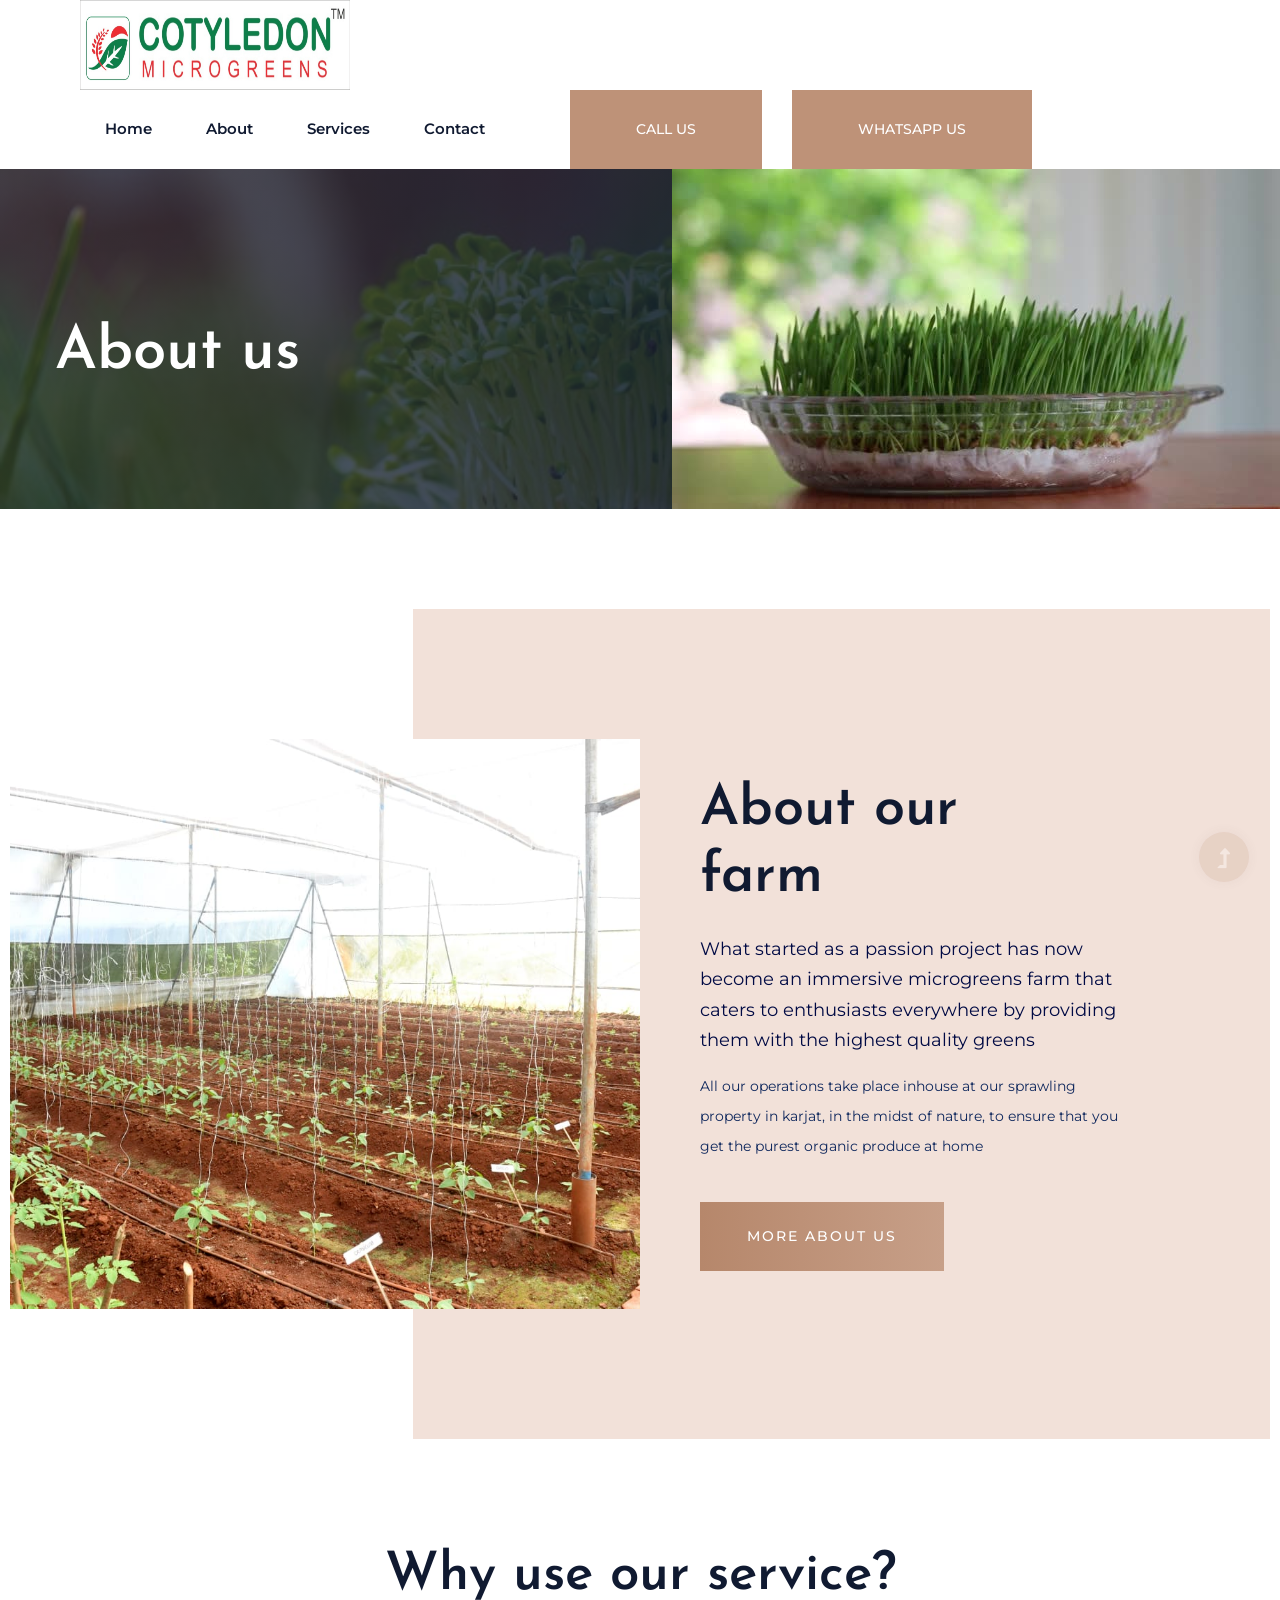
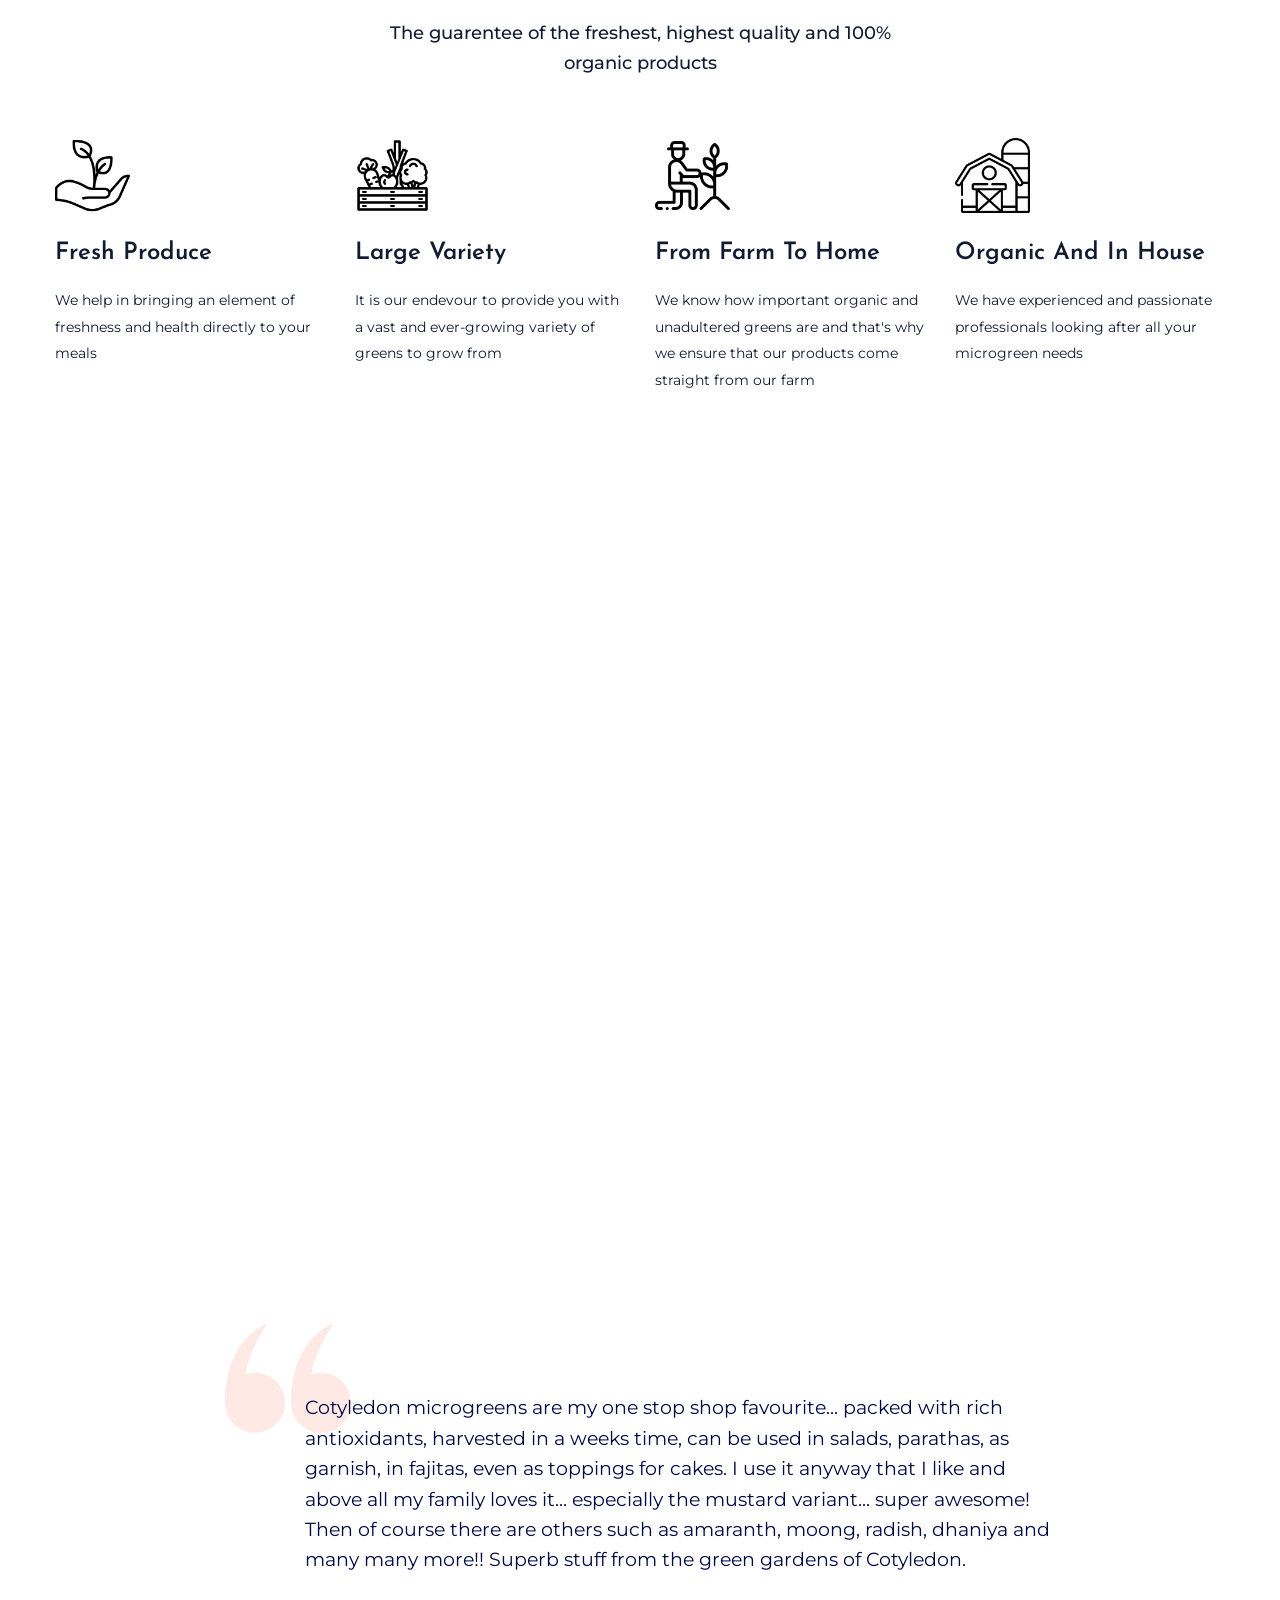
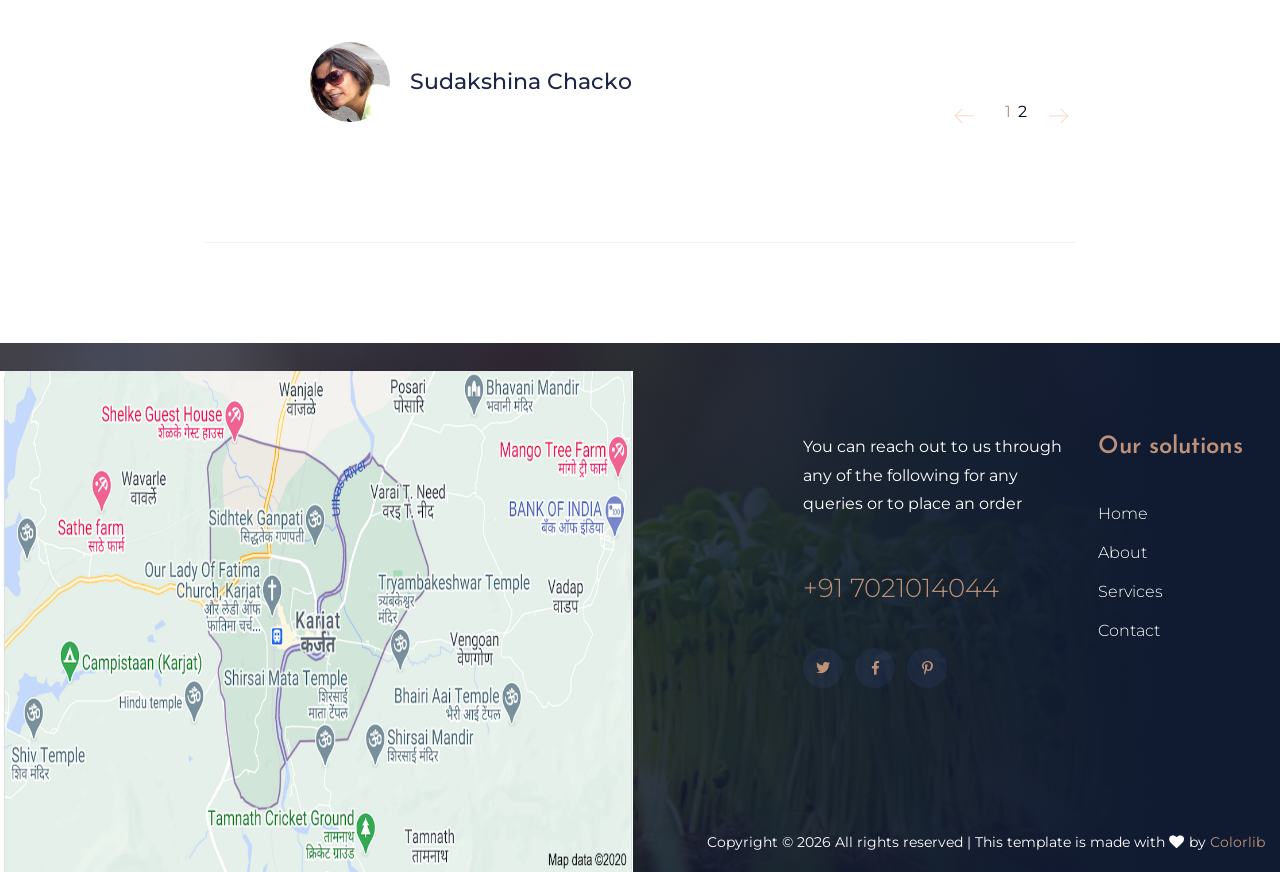
==== about.html @ 0227fc6f "First Version" ====
<!DOCTYPE html>
<html class="no-js" lang="zxx">
  <head>
    <meta charset="utf-8" />
    <meta http-equiv="x-ua-compatible" content="ie=edge" />
    <title>Cotyledon</title>
    <meta name="description" content="" />
    <meta name="viewport" content="width=device-width, initial-scale=1" />
    <link rel="manifest" href="site.webmanifest" />
    <link
      rel="shortcut icon"
      type="image/x-icon"
      href="assets/img/logo/titlelogo.png"
    />

    <!-- CSS here -->
    <link rel="stylesheet" href="assets/css/bootstrap.min.css" />
    <link rel="stylesheet" href="assets/css/owl.carousel.min.css" />
    <link rel="stylesheet" href="assets/css/slicknav.css" />
    <link rel="stylesheet" href="assets/css/flaticon.css" />
    <link rel="stylesheet" href="assets/css/progressbar_barfiller.css" />
    <link rel="stylesheet" href="assets/css/gijgo.css" />
    <link rel="stylesheet" href="assets/css/animate.min.css" />
    <link rel="stylesheet" href="assets/css/animated-headline.css" />
    <link rel="stylesheet" href="assets/css/magnific-popup.css" />
    <link rel="stylesheet" href="assets/css/fontawesome-all.min.css" />
    <link rel="stylesheet" href="assets/css/themify-icons.css" />
    <link rel="stylesheet" href="assets/css/slick.css" />
    <link rel="stylesheet" href="assets/css/nice-select.css" />
    <link rel="stylesheet" href="assets/css/style.css" />
  </head>
  <body>
    <!-- ? Preloader Start -->
    <div id="preloader-active">
      <div class="preloader d-flex align-items-center justify-content-center">
        <div class="preloader-inner position-relative">
          <div class="preloader-circle"></div>
          <div class="preloader-img pere-text">
            <img src="assets/img/logo/loading.png" alt="" />
          </div>
        </div>
      </div>
    </div>
    <!-- Preloader Start-->
    <header>
      <!-- Header Start -->
      <div class="header-area header_area">
        <div class="main-header">
          <div class="header-bottom header-sticky">
            <!-- Logo -->
            <div class="logo">
              <a href="index.html"
                ><img
                  src="assets/img/logo/finallogo.png"
                  alt=""
                  height="90"
                  width="270"
              /></a>
            </div>
            <div class="header-left d-flex f-right align-items-center">
              <!-- Main-menu -->
              <div class="main-menu f-right d-none d-lg-block">
                <nav>
                  <ul id="navigation">
                    <li><a href="index.html">Home</a></li>
                    <li><a href="about.html">About</a></li>
                    <li><a href="services.html">Services</a></li>
                    <!-- <li>
                      <a href="blog.html">Blog</a>
                      <ul class="submenu">
                        <li><a href="blog.html">Blog</a></li>
                        <li><a href="blog_details.html">Blog Details</a></li>
                        <li><a href="elements.html">Elements</a></li>
                      </ul>
                    </li>-->
                    <li><a href="contact.html">Contact</a></li>
                  </ul>
                </nav>
              </div>
              <!-- left Btn -->
              <div class="header-right-btn f-right d-none d-lg-block ml-30">
                <a href="tel:7021014044" class="header-btn">Call Us</a>
              </div>
              <div class="header-right-btn f-right d-none d-lg-block ml-30">
                <a
                  href="https://api.whatsapp.com/send?phone=7021014044"
                  class="header-btn"
                  >Whatsapp Us</a
                >
              </div>
            </div>
            <!-- Mobile Menu -->
            <div class="col-12">
              <div class="mobile_menu d-block d-lg-none"></div>
            </div>
          </div>
        </div>
      </div>
      <!-- Header End -->
    </header>
    <main>
      <!--? slider Area Start-->
      <div class="slider-area position-relative">
        <div class="slider-active">
          <!-- Single Slider -->
          <div
            class="single-slider position-relative hero-overly slider-height2 d-flex align-items-center"
            data-background="assets/img/hero/bg.png"
          >
            <div class="container">
              <div class="row">
                <div class="col-xl-6 col-lg-6">
                  <div class="hero-caption hero-caption2">
                    <img
                      src="assets/img/hero/hero-icon.png"
                      alt=""
                      data-animation="zoomIn"
                      data-delay="1s"
                    />
                    <h2 data-animation="fadeInLeft" data-delay=".4s">
                      About us
                    </h2>
                  </div>
                </div>
              </div>
            </div>
            <!-- Left img -->
            <div class="hero-img hero-img2">
              <img
                src="assets/img/hero/mg.png"
                alt=""
                data-animation="fadeInRight"
                data-transition-duration="5s"
              />
            </div>
          </div>
        </div>
      </div>
      <!-- slider Area End-->
      <!--? Visit Our Tailor Start -->
      <section class="visit-tailor-area fix mt-margin">
        <!--Right Contents  -->
        <div class="tailor-offers"></div>
        <!-- left Contents -->
        <div class="tailor-details">
          <h2>About our<br />farm</h2>
          <p class="pera-top">
            What started as a passion project has now become an immersive
            microgreens farm that caters to enthusiasts everywhere by providing
            them with the highest quality greens
          </p>
          <p class="pera-bottom">
            All our operations take place inhouse at our sprawling property in
            karjat, in the midst of nature, to ensure that you get the purest
            organic produce at home
          </p>
          <a href="#" class="btn">More About Us</a>
        </div>
      </section>
      <!-- Visit Our Tailor End -->
      <!--? Services Area Start -->
      <section class="categories-area section-padding40">
        <div class="container">
          <!-- section Tittle -->
          <div class="row justify-content-center">
            <div class="col-xl-6 col-lg-6 col-md-7 col-sm-9">
              <div class="section-tittle text-center mb-60">
                <h2>Why use our service?</h2>
                <p>
                  The guarentee of the freshest, highest quality and 100%
                  organic products
                </p>
              </div>
            </div>
          </div>
          <div class="row">
            <div class="col-lg-3 col-md-6 col-sm-6">
              <div
                class="single-cat mb-50 wow fadeInUp"
                data-wow-duration="1s"
                data-wow-delay=".2s"
              >
                <div class="cat-icon">
                  <img
                    src="assets/img/icon/growth.png"
                    alt=""
                    height="75"
                    width="75"
                  />
                </div>
                <div class="cat-cap">
                  <h5>Fresh Produce</h5>
                  <p>
                    We help in bringing an element of freshness and health
                    directly to your meals
                  </p>
                </div>
              </div>
            </div>
            <div class="col-lg-3 col-md-6 col-sm-6">
              <div
                class="single-cat mb-50 wow fadeInUp"
                data-wow-duration="1s"
                data-wow-delay=".2s"
              >
                <div class="cat-icon">
                  <img
                    src="assets/img/icon/harvest.png"
                    alt=""
                    height="75"
                    width="75"
                  />
                </div>
                <div class="cat-cap">
                  <h5>Large Variety</h5>
                  <p>
                    It is our endevour to provide you with a vast and
                    ever-growing variety of greens to grow from
                  </p>
                </div>
              </div>
            </div>
            <div class="col-lg-3 col-md-6 col-sm-6">
              <div
                class="single-cat mb-50 wow fadeInUp"
                data-wow-duration="1s"
                data-wow-delay=".4s"
              >
                <div class="cat-icon">
                  <img
                    src="assets/img/icon/agriculture.png"
                    height="75"
                    width="75"
                    alt=""
                  />
                </div>
                <div class="cat-cap">
                  <h5>From farm to home</h5>
                  <p>
                    We know how important organic and unadultered greens are and
                    that's why we ensure that our products come straight from
                    our farm
                  </p>
                </div>
              </div>
            </div>
            <div class="col-lg-3 col-md-6 col-sm-6">
              <div
                class="single-cat mb-50 wow fadeInUp"
                data-wow-duration="1s"
                data-wow-delay=".5s"
              >
                <div class="cat-icon">
                  <img
                    src="assets/img/icon/barn.png"
                    height="75"
                    width="75"
                    alt=""
                  />
                </div>
                <div class="cat-cap">
                  <h5>Organic and In house</h5>
                  <p>
                    We have experienced and passionate professionals looking
                    after all your microgreen needs
                  </p>
                </div>
              </div>
            </div>
          </div>
        </div>
      </section>
      <!--? Services Area End -->
      <!--? video_start -->
      <div class="video-area section-bg2 d-flex align-items-center">
        <div class="container">
          <div class="video-wrap position-relative">
            <!-- Video icon -->
            <div class="video-icon">
              <style>
                .embed-wrapper {
                  overflow: hidden;
                  padding-top: 56.25%;
                  position: relative;
                }
                .embed-wrapper iframe {
                  border: 0;
                  height: 100%;
                  left: 0;
                  position: absolute;
                  top: 0;
                  width: 100%;
                }
              </style>
              <div class="embed-wrapper">
                <iframe
                  width=""
                  height=""
                  src="https://www.youtube.com/embed/nZWzuJ0L63o?rel=0&modestbranding=1&loop=0&controls=1&autoplay=0&fs=0&showinfo=0&color=red&vq=Auto"
                  frameborder="0"
                  allowfullscreen
                ></iframe>
              </div>
            </div>
          </div>
        </div>
      </div>
      <!-- video_end -->
      <!--? Testimonial Area Start -->
      <section class="testimonial-area testimonial-padding fix">
        <div class="container">
          <div class="row align-items-center justify-content-center">
            <div class="col-lg-9">
              <div class="about-caption pb-bottom">
                <!-- Testimonial Start -->
                <div class="h1-testimonial-active dot-style">
                  <!-- Single Testimonial -->
                  <div class="single-testimonial position-relative">
                    <div class="testimonial-caption">
                      <img
                        src="assets/img/icon/quotes-sign.png"
                        alt=""
                        class="quotes-sign"
                      />
                      <p>
                        Cotyledon microgreens are my one stop shop favourite...
                        packed with rich antioxidants, harvested in a weeks
                        time, can be used in salads, parathas, as garnish, in
                        fajitas, even as toppings for cakes. I use it anyway
                        that I like and above all my family loves it...
                        especially the mustard variant... super awesome! Then of
                        course there are others such as amaranth, moong, radish,
                        dhaniya and many many more!! Superb stuff from the green
                        gardens of Cotyledon.
                      </p>
                    </div>
                    <!-- founder -->
                    <div class="testimonial-founder d-flex align-items-center">
                      <div class="founder-img">
                        <img
                          src="assets/img/icon/roy.png"
                          alt=""
                          height="120px"
                          width="120px"
                          style="border-radius: 50%; padding: 20px"
                        />
                      </div>
                      <div class="founder-text">
                        <span>Sudakshina Chacko</span>
                      </div>
                    </div>
                  </div>
                  <!-- Single Testimonial -->
                  <div class="single-testimonial position-relative">
                    <div class="testimonial-caption">
                      <img
                        src="assets/img/icon/quotes-sign.png"
                        alt=""
                        class="quotes-sign"
                      />
                      <p>
                        I wanted to grow something small at home and I found the
                        DIY kit to work wonderfully. It had everything I needed
                        in the box itself so that made it really convenient and
                        fun. Definitely going to recommend this one to all my
                        friends
                      </p>
                    </div>
                    <!-- founder -->
                    <div class="testimonial-founder d-flex align-items-center">
                      <div class="founder-img">
                        <img
                          src="assets/img/icon/mrinal.png"
                          alt=""
                          height="120px"
                          width="120px"
                          style="border-radius: 50%; padding: 20px"
                        />
                      </div>
                      <div class="founder-text">
                        <span> Mrinal Singh</span>
                        <p></p>
                      </div>
                    </div>
                  </div>
                </div>
                <!-- Testimonial End -->
              </div>
            </div>
          </div>
        </div>
      </section>
      <!--? Testimonial Area End -->
      <!--? instagram-social start -->
      <!--
      <section class="instagram-area fix pb-bottom">
        <div class="container">
          <div class="row justify-content-center">
            <div class="col-xl-6 col-lg-6 col-md-8 col-sm-10">
              <div class="section-tittle text-center mb-80">
                <h2>Follow us on Instagram</h2>
                <p>
                  Lorem ipsum dolor sit amet, consectetur adipiscing elit.
                  Suspendisse varius enim in eros.
                </p>
              </div>
            </div>
          </div>
          <div class="row">
            <div class="col-lg-6 col-md-6">
              <div class="single-instagram mb-30">
                <img src="assets/img/gallery/instra1.png" alt="" />
                <a href="#"><i class="ti-instagram"></i></a>
              </div>
            </div>
            <div class="col-lg-6 col-md-6">
              <div class="single-instagram">
                <img src="assets/img/gallery/instra2.png" alt="" />
                <a href="#"><i class="ti-instagram"></i></a>
              </div>
            </div>
          </div>
        </div>
      </section>-->
      <!-- instagram-social End -->
    </main>
    <footer>
      <div
        class="footer-wrapper section-bg2 pl-100 hero-overly"
        data-background="assets/img/hero/bg.png"
      >
        <!-- Footer Start-->
        <div class="footer-area footer-padding">
          <div class="container">
            <div class="row justify-content-end">
              <div class="col-xl-3 col-lg-4 col-md-4 col-sm-6">
                <div class="single-footer-caption mb-50">
                  <div class="single-footer-caption mb-30">
                    <!-- logo -->
                    <div class="footer-tittle">
                      <div class="footer-pera">
                        <p>
                          You can reach out to us through any of the following
                          for any queries or to place an order
                        </p>
                      </div>
                      <ul class="mb-40">
                        <li class="number">
                          <a href="tel:91-7021014044">+91 7021014044</a>
                        </li>
                      </ul>
                    </div>
                    <!-- social -->
                    <div class="footer-social">
                      <a href="#"><i class="fab fa-twitter"></i></a>
                      <a href="https://bit.ly/sai4ull"
                        ><i class="fab fa-facebook-f"></i
                      ></a>
                      <a href="#"><i class="fab fa-pinterest-p"></i></a>
                    </div>
                  </div>
                </div>
              </div>
              <div class="col-xl-2 col-lg-4 col-md-4 col-sm-6">
                <div class="single-footer-caption mb-50">
                  <div class="footer-tittle">
                    <h4>Our solutions</h4>
                    <ul>
                      <li><a href="index.html">Home</a></li>
                      <li><a href="about.html">About</a></li>
                      <li><a href="services.html">Services</a></li>
                      <!--<li><a href="#">Blog</a></li>-->
                      <li><a href="contact.html">Contact</a></li>
                    </ul>
                  </div>
                </div>
              </div>
            </div>
          </div>
        </div>
        <!-- footer-bottom area -->
        <div class="footer-bottom-area">
          <div class="container">
            <div class="footer-border">
              <div class="row align-items-center">
                <div class="col-xl-12">
                  <div class="footer-copy-right text-right">
                    <p>
                      <!-- Link back to Colorlib can't be removed. Template is licensed under CC BY 3.0. -->
                      Copyright &copy;
                      <script>
                        document.write(new Date().getFullYear());
                      </script>
                      All rights reserved | This template is made with
                      <i class="fa fa-heart" aria-hidden="true"></i> by
                      <a href="https://colorlib.com" target="_blank"
                        >Colorlib</a
                      >
                      <!-- Link back to Colorlib can't be removed. Template is licensed under CC BY 3.0. -->
                    </p>
                  </div>
                </div>
              </div>
            </div>
          </div>
        </div>
        <!-- Footer End-->
        <!-- Map -->
        <div class="map-area">
          <img src="assets/img/gallery/karjat.png" width="200" alt="" />
        </div>
      </div>
    </footer>
    <!-- Scroll Up -->
    <div id="back-top">
      <a title="Go to Top" href="#"> <i class="fas fa-level-up-alt"></i></a>
    </div>

    <!-- JS here -->
    <script src="./assets/js/vendor/modernizr-3.5.0.min.js"></script>
    <!-- Jquery, Popper, Bootstrap -->
    <script src="./assets/js/vendor/jquery-1.12.4.min.js"></script>
    <script src="./assets/js/popper.min.js"></script>
    <script src="./assets/js/bootstrap.min.js"></script>
    <!-- Jquery Mobile Menu -->
    <script src="./assets/js/jquery.slicknav.min.js"></script>

    <!-- Jquery Slick , Owl-Carousel Plugins -->
    <script src="./assets/js/owl.carousel.min.js"></script>
    <script src="./assets/js/slick.min.js"></script>
    <!-- One Page, Animated-HeadLin -->
    <script src="./assets/js/wow.min.js"></script>
    <script src="./assets/js/animated.headline.js"></script>
    <script src="./assets/js/jquery.magnific-popup.js"></script>

    <!-- Date Picker -->
    <script src="./assets/js/gijgo.min.js"></script>
    <!-- Nice-select, sticky -->
    <script src="./assets/js/jquery.nice-select.min.js"></script>
    <script src="./assets/js/jquery.sticky.js"></script>
    <!-- Progress -->
    <script src="./assets/js/jquery.barfiller.js"></script>

    <!-- counter , waypoint,Hover Direction -->
    <script src="./assets/js/jquery.counterup.min.js"></script>
    <script src="./assets/js/waypoints.min.js"></script>
    <script src="./assets/js/jquery.countdown.min.js"></script>
    <script src="./assets/js/hover-direction-snake.min.js"></script>

    <!-- contact js -->
    <script src="./assets/js/contact.js"></script>
    <script src="./assets/js/jquery.form.js"></script>
    <script src="./assets/js/jquery.validate.min.js"></script>
    <script src="./assets/js/mail-script.js"></script>
    <script src="./assets/js/jquery.ajaxchimp.min.js"></script>

    <!-- Jquery Plugins, main Jquery -->
    <script src="./assets/js/plugins.js"></script>
    <script src="./assets/js/main.js"></script>
  </body>
</html>
---- assets/css/progressbar_barfiller.css ----
/* Custom Code skills */
.single-skill{
  display: flex;
}

.single-skill span {
	color: #79838b;
	font-size: 13px;
	font-weight: 300;
	letter-spacing: 0;
	margin-bottom: 14px;
	display: block;
}
.single-skill .bar-progress {
	width: 100%;
}
.single-skill .bar-title {
  width: 20%;
  margin-bottom: 19px;
}

.skills-content {
  padding-top: 200px;
  padding-left: 70px;
}

.skills-shape-bg {
  height: 651px;
  width: 868px;
  position: absolute;
  content: "";
  border: 2px solid #4d4d4d;
  left: 40%;
  top: 255px;
}

.skills-shape-bg::before {
  position: absolute;
  content: "";
  height: 465px;
  width: 300px;
  border: 2px solid #4d4d4d;
  left: -35%;
  top: 50%;
  transform: translateY(-50%);
  border-right: 0;
}



/* Default */
.barfiller {
	width: 100%;
	height: 10px;
	background: #f6f9fc;
  position: relative;
  border-radius: 5px;
}

.barfiller .fill {
  display: block;
  position: relative;
  width: 0px;
  height: 100%;
  background: #333;
  z-index: 1;
  border-radius: 5px;
}

.barfiller .tipWrap { display: none; }

.barfiller .tip {
  margin-top: -28px;
  padding: 2px 4px;
  font-size: 16px;
  color: #09cc7f;
  left: 0px;
  position: absolute;
  z-index: 2;
  background: transparent;
  font-weight: 800;
}

.barfiller .tip:after {
  border: solid;
  border-color: rgba(0,0,0,.8) transparent;
  border-width: 6px 6px 0 6px;
  content: "";
  display: block;
  position: absolute;
  left: 9px;
  top: 100%;
  z-index: 9;
  display: none;
  
}
---- assets/css/gijgo.css ----
.gj-button {
    background-color: #f5f5f5;
    border: 1px solid #ddd;
    color: #000;
    border-radius: 3px;
    padding: 6px 10px;
    cursor: pointer;
}

.gj-unselectable {
    -webkit-touch-callout: none;
    -webkit-user-select: none;
    -khtml-user-select: none;
    -moz-user-select: none;
    -ms-user-select: none;
    user-select: none;
}

.gj-row {
    display: -webkit-box;
    display: -ms-flexbox;
    display: flex;
    -ms-flex-wrap: wrap;
    flex-wrap: wrap;
}

.gj-margin-left-5 {
    margin-left: 5px;
}

.gj-margin-left-10 {
    margin-left: 10px;
}

.gj-width-full {
    width: 100%;
}

.gj-cursor-pointer {
    cursor: pointer;
}

.gj-text-align-center {
    text-align: center;
}

.gj-font-size-16 {
    font-size: 16px;
}

.gj-hidden {
    display: none;
}

/** Material Design */
.gj-button-md {
    background: 0 0;
    border: none;
    border-radius: 2px;
    color: rgba(0, 0, 0, 0.87);
    position: relative;
    height: 36px;
    margin: 0;
    min-width: 64px;
    padding: 0 16px;
    display: inline-block;
    font-family: "Roboto","Helvetica","Arial",sans-serif;
    font-size: 1rem;
    font-weight: 500;
    text-transform: uppercase;
    letter-spacing: 0;
    overflow: hidden;
    will-change: box-shadow;
    transition: box-shadow .2s cubic-bezier(.4,0,1,1),background-color .2s cubic-bezier(.4,0,.2,1),color .2s cubic-bezier(.4,0,.2,1);
    outline: none;
    cursor: pointer;
    text-decoration: none;
    text-align: center;
    line-height: 36px;
    vertical-align: middle;
    overflow: hidden;
    -webkit-user-select: none;
    -moz-user-select: none;
    -ms-user-select: none;
    user-select: none;
}

.gj-button-md:hover {
    background-color: rgba(158,158,158,.2);
}

.gj-button-md:disabled {
    color: rgba(0,0,0,.26);
    background: 0 0;
}

.gj-button-md .material-icons,
.gj-button-md .gj-icon {
    vertical-align: middle;
    /*font-size: 1.3rem;
    margin-right: 4px;*/
}

.gj-button-md.gj-button-md-icon {
    width: 24px;
    height: 31px;
    min-width: 24px;
    padding: 0px;
    display: table;
}

.gj-button-md.gj-button-md-icon .material-icons,
.gj-button-md.gj-button-md-icon .gj-icon {
    display: table-cell;
    margin-right: 0px;
    width: 24px;
    height: 24px;
}

.gj-button-md.active {
    background-color: rgba(158,158,158,.4);
}

.gj-button-md-group {
    position: relative;
    display: inline-block;
    vertical-align: middle;
}
.gj-textbox-md {
	/* border: none; */
	/* border-bottom: 1px solid rgba(0,0,0,.42); */
	display: block;
	font-family: "Helvetica","Arial",sans-serif;
	font-size: 16px;
	line-height: 16px;
	/* padding: 4px 0px; */
	margin: 0;
	/* width: 100%; */
	background: 0 0;
	/* text-align: ; */
	color: rgba(0,0,0,.87);
	padding-left: 44px;
	border: 1px solid #dca73a;
	/* padding: 15px 15px; */
	/* text-align: center; */
	width: 177px;
	height: 55px;
	border-radius: 5px;
}
.gj-textbox-md:focus,
.gj-textbox-md:active {
    /* border-bottom: 2px solid rgba(0,0,0,.42); */
    outline: none;
}

.gj-textbox-md::placeholder {
    color: #8e8e8e;
}

.gj-textbox-md:-ms-input-placeholder {
    color: #8e8e8e;
}

.gj-textbox-md::-ms-input-placeholder {
    color: #8e8e8e;
}

.gj-md-spacer-24 {
    min-width: 24px;
    width: 24px;
    display: inline-block;
}

.gj-md-spacer-32 {
    min-width: 32px;
    width: 32px;
    display: inline-block;
}

.gj-modal {
    position: fixed;
    top: 0;
    right: 0;
    bottom: 0;
    left: 0;
    z-index: 1203;
    display: none;
    overflow: hidden;
    -webkit-overflow-scrolling: touch;
    outline: 0;
    background-color: rgba(0, 0, 0, 0.54118);
    transition: 200ms ease opacity;
    will-change: opacity;
}

/* List */
ul.gj-list li [data-role="wrapper"] {
    display: table;
    width: 100%;
}

ul.gj-list li [data-role="checkbox"] {
    display: table-cell;
    vertical-align:middle;
    text-align:center;
}

ul.gj-list li [data-role="image"] {
    display: table-cell;
    vertical-align:middle;
    text-align:center;
}

ul.gj-list li [data-role="display"] {
    display: table-cell;
    vertical-align:middle;
    cursor: pointer;
}

ul.gj-list li [data-role="display"]:empty:before {
  content: "\200b"; /* unicode zero width space character */
}

/* List - Bootstrap */
ul.gj-list-bootstrap {
    padding-left: 0px;
    margin-bottom: 0px;
}

ul.gj-list-bootstrap li {
    padding: 0px;
}

ul.gj-list-bootstrap li [data-role="wrapper"] {
    padding: 0px 10px;
}

ul.gj-list-bootstrap li [data-role="checkbox"] {
    width: 24px;
    padding: 3px;
}

ul.gj-list-bootstrap li [data-role="image"] {
    width: 24px;
    height: 24px;
}

ul.gj-list-bootstrap li [data-role="display"] {
    padding: 8px 0px 8px 4px;
}

.list-group-item.active ul li, .list-group-item.active:focus ul li, .list-group-item.active:hover ul li {
    text-shadow: none;
    color:initial;
}

/* List - Material Design */
ul.gj-list-md {
    padding: 0px;
    list-style: none;
    list-style-type: none;
    line-height: 24px;
    letter-spacing: 0;
    color: #616161; /* Gray 700 */
}

ul.gj-list-md li {
    display: list-item;
    list-style-type: none;
    padding: 0px;
    min-height: unset;
    box-sizing: border-box;
    align-items: center;
    cursor: default;
    overflow: hidden;

    font-family: "Roboto","Helvetica","Arial",sans-serif;
    font-size: 16px;
    font-weight: 400;
    letter-spacing: .04em;
    line-height: 1;
    
    -webkit-flex-direction: row;
    -ms-flex-direction: row;
    flex-direction: row;
    -webkit-flex-wrap: nowrap;
    -ms-flex-wrap: nowrap;
    flex-wrap: nowrap;
}

ul.gj-list-md li [data-role="checkbox"] {
    height: 24px;
    width: 24px;
}

ul.gj-list-md li [data-role="image"] {
    height: 24px;
    width: 24px;
}

ul.gj-list-md li [data-role="display"] {
    padding: 8px 0px 8px 5px;
    order: 0;
    flex-grow: 2;
    text-decoration: none;
    box-sizing: border-box;
    align-items: center;
    text-align: left;
    color: rgba(0,0,0,.87);
}

ul.gj-list-md li.disabled>[data-role="wrapper"]>[data-role="display"] {
    color: #9E9E9E; /* Gray 500 */
}

.gj-list-md-active {
    background: #e0e0e0;
    color: #3f51b5;
}


/* Picker */
.gj-picker {
    position: absolute;
    z-index: 1203;
    background-color: #fff;
}

.gj-picker .selected {
    color: #fff;
}

/* Material Design */
.gj-picker-md {
    font-family: "Roboto","Helvetica","Arial",sans-serif;
    font-size: 16px;
    font-weight: 400;
    letter-spacing: .04em;
    line-height: 1;
    color: rgba(0,0,0,.87);
    border: 1px solid #E0E0E0;
}

.gj-modal .gj-picker-md {
    border: 0px;
}

.gj-picker-md [role="header"] {
    color: rgba(255, 255, 255, 0.54);
    display: flex;
    background: #2196f3;
    align-items: baseline;
    user-select: none;
    justify-content: center;
}

.gj-picker-md [role="footer"] {
    float: right;
    padding: 10px;
}

.gj-picker-md [role="footer"] button.gj-button-md {
    color: #2196f3;
    font-weight: bold;
    font-size: 13px;
}

/* Bootstrap */
.gj-picker-bootstrap {
    border-radius: 4px;
    border: 1px solid #E0E0E0;
}

.gj-picker-bootstrap .selected {
    color: #888;
}

.gj-picker-bootstrap [role="header"] {
    background: #eee;
    color: #AAA;
}
@font-face {
    font-family: 'gijgo-material';
    src: url('../fonts/gijgo-material.eot?235541');
    src: url('../fonts/gijgo-material.eot?235541#iefix') format('embedded-opentype'), url('../fonts/gijgo-material.ttf?235541') format('truetype'), url('../fonts/gijgo-material.woff?235541') format('woff'), url('../fonts/gijgo-material.svg?235541#gijgo-material') format('svg');
    font-weight: normal;
    font-style: normal;
}

.gj-icon {
    /* use !important to prevent issues with browser extensions that change fonts */
    font-family: 'gijgo-material' !important;
    font-size: 24px;
    speak: none;
    font-style: normal;
    font-weight: normal;
    font-variant: normal;
    text-transform: none;
    line-height: 1;
    /* Enable Ligatures ================ */
    letter-spacing: 0;
    -webkit-font-feature-settings: "liga";
    -moz-font-feature-settings: "liga=1";
    -moz-font-feature-settings: "liga";
    -ms-font-feature-settings: "liga" 1;
    font-feature-settings: "liga";
    -webkit-font-variant-ligatures: discretionary-ligatures;
    font-variant-ligatures: discretionary-ligatures;
    /* Better Font Rendering =========== */
    -webkit-font-smoothing: antialiased;
    -moz-osx-font-smoothing: grayscale;
}

.gj-icon.undo:before {
    content: "\e900";
}

.gj-icon.vertical-align-top:before {
    content: "\e901";
}

.gj-icon.vertical-align-center:before {
    content: "\e902";
}

.gj-icon.vertical-align-bottom:before {
    content: "\e903";
}

.gj-icon.arrow-dropup:before {
    content: "\e904";
}

.gj-icon.clock:before {
    content: "\e905";
}

.gj-icon.refresh:before {
    content: "\e906";
}

.gj-icon.last-page:before {
    content: "\e907";
}

.gj-icon.first-page:before {
    content: "\e908";
}

.gj-icon.cancel:before {
    content: "\e909";
}

.gj-icon.clear:before {
    content: "\e90a";
}

.gj-icon.check-circle:before {
    content: "\e90b";
}

.gj-icon.delete:before {
    content: "\e90c";
}

.gj-icon.arrow-upward:before {
    content: "\e90d";
}

.gj-icon.arrow-forward:before {
    content: "\e90e";
}

.gj-icon.arrow-downward:before {
    content: "\e90f";
}

.gj-icon.arrow-back:before {
    content: "\e910";
}

.gj-icon.list-numbered:before {
    content: "\e911";
}

.gj-icon.list-bulleted:before {
    content: "\e912";
}

.gj-icon.indent-increase:before {
    content: "\e913";
}

.gj-icon.indent-decrease:before {
    content: "\e914";
}

.gj-icon.redo:before {
    content: "\e915";
}

.gj-icon.align-right:before {
    content: "\e916";
}

.gj-icon.align-left:before {
    content: "\e917";
}

.gj-icon.align-justify:before {
    content: "\e918";
}

.gj-icon.align-center:before {
    content: "\e919";
}

.gj-icon.strikethrough:before {
    content: "\e91a";
}

.gj-icon.italic:before {
    content: "\e91b";
}

.gj-icon.underlined:before {
    content: "\e91c";
}

.gj-icon.bold:before {
    content: "\e91d";
}

.gj-icon.arrow-dropdown:before {
    content: "\e91e";
}

.gj-icon.done:before {
    content: "\e91f";
}

.gj-icon.pencil:before {
    content: "\e920";
}

.gj-icon.minus:before {
    content: "\e921";
}

.gj-icon.plus:before {
    content: "\e922";
}

.gj-icon.chevron-up:before {
    content: "\e923";
}

.gj-icon.chevron-right:before {
    content: "\e924";
}

.gj-icon.chevron-down:before {
    content: "\e925";
}

.gj-icon.chevron-left:before {
    content: "\e926";
}

.gj-icon.event:before {
    content: "\e927";
}
.gj-draggable {
    cursor: move;
}
.gj-resizable-handle {
    position: absolute;
    font-size: 0.1px;
    display: block;
    -ms-touch-action: none;
    touch-action: none;
    z-index: 1203;
}

.gj-resizable-n {
    cursor: n-resize;
    height: 7px;
    width: 100%;
    top: -5px;
    left: 0;
}
.gj-resizable-e {
    cursor: e-resize;
    width: 7px;
    right: -5px;
    top: 0;
    height: 100%;
}
.gj-resizable-s {
    cursor: s-resize;
    height: 7px;
    width: 100%;
    bottom: -5px;
    left: 0;
}
.gj-resizable-w {
	cursor: w-resize;
	width: 7px;
	left: -5px;
	top: 0;
	height: 100%;
}
.gj-resizable-se {
	cursor: se-resize;
	width: 12px;
	height: 12px;
	right: 1px;
	bottom: 1px;
}
.gj-resizable-sw {
	cursor: sw-resize;
	width: 9px;
	height: 9px;
	left: -5px;
	bottom: -5px;
}
.gj-resizable-nw {
	cursor: nw-resize;
	width: 9px;
	height: 9px;
	left: -5px;
	top: -5px;
}
.gj-resizable-ne {
	cursor: ne-resize;
	width: 9px;
	height: 9px;
	right: -5px;
	top: -5px;
}

.gj-dialog-footer {
    position: absolute;
    bottom: 0px;
    width: 100%;
    margin-top: 0px;
}

.gj-dialog-scrollable [data-role="body"] {
    overflow-x: hidden;
    overflow-y: scroll;
}

/** Bootstrap 3 **/
.gj-dialog-bootstrap {
    overflow: hidden;
    z-index: 1202;
}

.gj-dialog-bootstrap [data-role="title"] {
    display: inline;
}
.gj-dialog-bootstrap [data-role="close"] {
    line-height: 1.42857143;
}

/** Bootstrap 4 **/
.gj-dialog-bootstrap4 {
    overflow: hidden;
    z-index: 1202;
}

.gj-dialog-bootstrap4 [data-role="title"] {
    display: inline;
}
.gj-dialog-bootstrap4 [data-role="close"] {
    line-height: 1.5;
}

/** Material Design **/
.gj-dialog-md {
    background-color: #FFF;
    overflow: hidden;
    border: none;
    box-shadow: 0 11px 15px -7px rgba(0,0,0,.2), 0 24px 38px 3px rgba(0,0,0,.14), 0 9px 46px 8px rgba(0,0,0,.12);
    box-sizing: border-box;
    position: relative;
    display: -webkit-box;
    display: -webkit-flex;
    display: -ms-flexbox;
    display: flex;
    -webkit-box-orient: vertical;
    -webkit-box-direction: normal;
    -webkit-flex-direction: column;
    -ms-flex-direction: column;
    flex-direction: column;
    -webkit-background-clip: padding-box;
    background-clip: padding-box;
    outline: 0;
    z-index: 1202;
}

.gj-dialog-md-header {
    padding: 24px 24px 0px 24px;
    font-family: "Roboto","Helvetica","Arial",sans-serif;
}

.gj-dialog-md-title {
    margin: 0;
    font-weight: 400;
    display: inline;
    line-height: 28px;
    font-size: 20px;
}

.gj-dialog-md-close {
    -webkit-appearance: none;
    padding: 0;
    cursor: pointer;
    background: 0 0;
    border: 0;
    float: right;
    line-height: 28px;
    font-size: 28px;
}

.gj-dialog-md-body {
    padding: 20px 24px 24px 24px;
    color: rgba(0,0,0,.54);
    font-family: "Helvetica","Arial",sans-serif;
    font-size: 14px;
    font-weight: 400;
    line-height: 20px;
}

.gj-dialog-md-footer {
    padding: 8px 8px 8px 24px;
    display: -webkit-flex;
    display: -ms-flexbox;
    display: flex;
    -webkit-flex-direction: row-reverse;
    -ms-flex-direction: row-reverse;
    flex-direction: row-reverse;
    -webkit-flex-wrap: wrap;
    -ms-flex-wrap: wrap;
    flex-wrap: wrap;

    box-sizing: border-box;
}

.gj-dialog-md-footer>*:first-child {
    margin-right: 0;
}

.gj-dialog-md-footer>* {
    margin-right: 8px;
    height: 36px;
}
DIV.gj-grid-wrapper {
    margin: auto;
    position: relative;
    clear:both;
    z-index: 1;
}

TABLE.gj-grid {
    margin: auto;    
    border-collapse: collapse;
    width: 100%;
    table-layout: fixed;
}

TABLE.gj-grid THEAD TH [data-role="selectAll"] {
    margin: auto;
}

TABLE.gj-grid THEAD TH [data-role="title"] {
    display: inline-block;
}

TABLE.gj-grid THEAD TH [data-role="sorticon"] {
    display: inline-block;
}

TABLE.gj-grid THEAD TH {
    overflow: hidden;
    text-overflow: ellipsis;
}

TABLE.gj-grid.autogrow-header-row THEAD TH {
    overflow: auto;
    text-overflow: initial;
    white-space: pre-wrap;
    -ms-word-break: break-word;
    word-break: break-word;
}

TABLE.gj-grid > tbody > tr > td {
    overflow: hidden;
    position: relative;
}

table.gj-grid tbody div[data-role="display"] {
    vertical-align: middle;
    text-indent: 0;
    white-space: pre-wrap;
    -ms-word-break: break-word;
    word-break: break-word;
}

table.gj-grid.fixed-body-rows tbody div[data-role="display"] {
    overflow: hidden;
    text-overflow: ellipsis;
    white-space: nowrap;
    -ms-word-break: initial;
    word-break: initial;
}

table.gj-grid tfoot DIV[data-role="display"] {
    vertical-align: middle;
    text-indent: 0;
    display: flex;
}

TABLE.gj-grid .fa {
    padding: 2px;
}

TABLE.gj-grid > tbody > tr > td > div {
    padding: 2px;
    overflow: hidden;
}

DIV.gj-grid-wrapper DIV.gj-grid-loading-cover
{
    background: #BBBBBB;
    opacity: 0.5;
    position: absolute;
    vertical-align: middle;
}

DIV.gj-grid-wrapper DIV.gj-grid-loading-text
{
    position: absolute;
    font-weight: bold;
}

/* Bootstrap Theme */
table.gj-grid-bootstrap thead th {
    background-color: #f5f5f5;
    vertical-align:middle;
}

table.gj-grid-bootstrap thead th [data-role="sorticon"] {
    margin-left: 5px;
}

table.gj-grid-bootstrap thead th [data-role="sorticon"] i.gj-icon,
table.gj-grid-bootstrap thead th [data-role="sorticon"] i.material-icons {
    position: absolute;
    font-size: 20px;
    top: 15px;
}

table.gj-grid-bootstrap tbody tr td div[data-role="display"] {
    padding: 0px;
}

.gj-grid-bootstrap-4 .gj-checkbox-bootstrap {
    display: inline-block;
    padding-top: 2px;
}

.gj-grid-bootstrap-4 tbody tr.active {
    background-color: rgba(0,0,0,.075);
}

/* Material Design Theme */
.gj-grid-md {
    position: relative;
    border: 1px solid #e0e0e0;
    border-collapse: collapse;
    white-space: nowrap;
    font-size: 13px;
    font-family: "Roboto","Helvetica","Arial",sans-serif;
    background-color: #fff;
}

.gj-grid-md td:first-of-type, .gj-grid-md th:first-of-type {
    padding-left: 24px;
}

.gj-grid-md th {
    position: relative;
    vertical-align: bottom;
    font-weight: 700;
    line-height: 31px;
    letter-spacing: 0;
    height: 56px;
    font-size: 12px;
    color: rgba(0,0,0,.54);
    padding-bottom: 8px;
    box-sizing: border-box;
    padding: 12px 18px;
    text-align: right;
}

.gj-grid-md td {
    position: relative;
    height: 48px;
    border-top: 1px solid #e0e0e0;
    border-bottom: 1px solid #e0e0e0;
    padding: 12px 18px;
    box-sizing: border-box;
    text-align: left;
    color: rgba(0,0,0,.87);
}

.gj-grid-md tbody tr {
    position: relative;
    height: 48px;
    transition-duration: .28s;
    transition-timing-function: cubic-bezier(.4,0,.2,1);
    transition-property: background-color;
}

.gj-grid-md tbody tr:hover {
    background-color: #EEEEEE; /* Gray 200 */
}

.gj-grid-md tbody tr.gj-grid-md-select {
    background-color: #F5F5F5; /* Grey 100 */
}


table.gj-grid-md thead th [data-role="sorticon"] {
    margin-left: 5px;
}

table.gj-grid-md thead th [data-role="sorticon"] i.gj-icon,
table.gj-grid-md thead th [data-role="sorticon"] i.material-icons {
    position: absolute;
    font-size: 16px;
    top: 19px;
}

table.gj-grid-md thead th.gj-grid-select-all {
    padding-bottom: 3px;
}
/* Hide all prioritized columns by default */
@media only all {
	th.display-1120,
	td.display-1120,
	th.display-960,
	td.display-960,
	th.display-800,
	td.display-800,
	th.display-640,
	td.display-640,
	th.display-480,
	td.display-480,
	th.display-320,
	td.display-320 {
		display: none;
	}
}

/* Show at 320px (20em x 16px) */
@media screen and (min-width: 20em) {
	TABLE.gj-grid-bootstrap th.display-320,
	TABLE.gj-grid-bootstrap td.display-320 {
		display: table-cell;
	}
}
/* Show at 480px (30em x 16px) */
@media screen and (min-width: 30em) {
	TABLE.gj-grid-bootstrap th.display-480,
	TABLE.gj-grid-bootstrap td.display-480 {
		display: table-cell;
	}
}
/* Show at 640px (40em x 16px) */
@media screen and (min-width: 40em) {
	TABLE.gj-grid-bootstrap th.display-640,
	TABLE.gj-grid-bootstrap td.display-640 {
		display: table-cell;
	}
}
/* Show at 800px (50em x 16px) */
@media screen and (min-width: 50em) {
	TABLE.gj-grid-bootstrap th.display-800,
	TABLE.gj-grid-bootstrap td.display-800 {
		display: table-cell;
	}
}
/* Show at 960px (60em x 16px) */
@media screen and (min-width: 60em) {
	TABLE.gj-grid-bootstrap th.display-960,
	TABLE.gj-grid-bootstrap td.display-960 {
		display: table-cell;
	}
}
/* Show at 1,120px (70em x 16px) */
@media screen and (min-width: 70em) {
	TABLE.gj-grid-bootstrap th.display-1120,
	TABLE.gj-grid-bootstrap td.display-1120 {
		display: table-cell;
	}
}

/* Material Design Theme */
.gj-grid-md tfoot tr th {
    padding-right: 14px;
}

.gj-grid-md tfoot tr[data-role="pager"] .gj-grid-mdl-pager-label {
    padding-left: 5px;
    padding-right: 5px;
}

.gj-grid-md tfoot tr[data-role="pager"] .gj-dropdown-md {
    margin-left: 12px;
}

.gj-grid-md tfoot tr[data-role="pager"] .gj-dropdown-md [role="presenter"] {
    font-size: 12px;
    font-weight: bold;
    color: rgba(0,0,0,.54);
}

.gj-grid-md tfoot tr[data-role="pager"] .gj-dropdown-md [role="presenter"] [role="display"] {
    text-align: right;
}

.gj-grid-md tfoot tr[data-role="pager"] .gj-grid-md-limit-select {
    margin-left: 10px;
    font-size: 12px;
    font-weight: bold;
    color: rgba(0,0,0,.54);
}

/* Bootstrap */
.gj-grid-bootstrap tfoot tr[data-role="pager"] th {
    line-height: 30px;
    background-color: #f5f5f5;
}

.gj-grid-bootstrap tfoot tr[data-role="pager"] th > div > div {
    margin-right: 5px;
}

.gj-grid-bootstrap tfoot tr[data-role="pager"] th > div > button {
    margin-right: 5px;
}

.gj-grid-bootstrap-4 tfoot tr[data-role="pager"] th > div button {
    height: 34px;
}

.gj-grid-bootstrap-4 tfoot tr[data-role="pager"] th div .gj-dropdown-bootstrap-4 .gj-dropdown-expander-mi .gj-icon {
    top: 5px;
}

.gj-grid-bootstrap-3 tfoot tr[data-role="pager"] th > div > input {
    margin-right: 5px;
    width: 40px;
    text-align: right;
    display: inline-block;
    font-weight: bold;
}

.gj-grid-bootstrap-4 tfoot tr[data-role="pager"] th > div > div.input-group {
    width: 40px;
}

.gj-grid-bootstrap-4 tfoot tr[data-role="pager"] th > div > div.input-group input {
    text-align: right;
    font-weight: bold;
    height: 34px;
    padding-top: 2px;
    padding-bottom: 6px;
}

.gj-grid-bootstrap tfoot tr[data-role="pager"] th > div > select {
    display: inline-block;
    margin-right: 5px;
    width: 60px;
}

.gj-grid-bootstrap tfoot tr[data-role="pager"] th .gj-dropdown-bootstrap .gj-list-bootstrap [data-role="display"] {
    line-height: 14px;
}

.gj-grid-bootstrap tfoot tr[data-role="pager"] th .gj-dropdown-bootstrap [role="presenter"] [role="display"] {
    font-weight: bold;
}

.gj-grid-bootstrap tfoot tr[data-role="pager"] th .gj-dropdown-bootstrap-3 [role="presenter"] {
    padding: 2px 8px;
}

.gj-grid-bootstrap tfoot tr[data-role="pager"] th .gj-dropdown-bootstrap-4 [role="presenter"] {
    padding: 1px 8px;
}
.gj-grid thead tr th div.gj-grid-column-resizer-wrapper {
    position: relative;
    width: 100%;
    height: 0px; 
    top: 0px; 
    left: 0px; 
    padding: 0px;
}

span.gj-grid-column-resizer {
    position: absolute;
    right: 0px;
    width: 10px;
    top: -100px;
    height: 300px;
    z-index: 1203;
    cursor: e-resize;
}

.gj-grid-resize-cursor {
    cursor: e-resize;
}
.gj-grid-md tbody tr.gj-grid-top-border td {
  border-top: 2px solid #777;
}
.gj-grid-md tbody tr.gj-grid-bottom-border td {
  border-bottom: 2px solid #777;
}

.gj-grid-bootstrap tbody tr.gj-grid-top-border td {
  border-top: 2px solid #777;
}
.gj-grid-bootstrap tbody tr.gj-grid-bottom-border td {
  border-bottom: 2px solid #777;
}
.gj-grid-md thead tr th.gj-grid-left-border,
.gj-grid-md tbody tr td.gj-grid-left-border
{
    border-left: 3px solid #777;
}
.gj-grid-md thead tr th.gj-grid-right-border,
.gj-grid-md tbody tr td.gj-grid-right-border
{
    border-right: 3px solid #777;
}

.gj-grid-bootstrap thead tr th.gj-grid-left-border,
.gj-grid-bootstrap tbody tr td.gj-grid-left-border
{
    border-left: 5px solid #ddd;
}
.gj-grid-bootstrap thead tr th.gj-grid-right-border,
.gj-grid-bootstrap tbody tr td.gj-grid-right-border
{
    border-right: 5px solid #ddd;
}
.gj-dirty {
    position: absolute;
    top: 0px;
    left: 0px;
    border-style: solid;
    border-width: 3px;
    border-color: #f00 transparent transparent #f00;
    padding: 0;
    overflow: hidden;
    vertical-align: top;
}

/* Material Design */
.gj-grid-md tbody tr td.gj-grid-management-column {
    padding: 3px;
}

.gj-grid-md tbody tr td[data-mode="edit"] {
    padding: 0px 18px;
}

.gj-grid-md tbody .gj-dropdown-md [role="presenter"] [role="display"] {
    padding: 0px;
}

/* Bootstrap */
.gj-grid-bootstrap tbody tr td[data-mode="edit"] {
    padding: 0px;
}

.gj-grid-bootstrap tbody tr td[data-mode="edit"] [data-role="edit"] {
    padding: 0px;
}

/* Bootstrap 3 */
.gj-grid-bootstrap-3 tbody tr td.gj-grid-management-column {
    padding: 3px;
}

.gj-grid-bootstrap-3 tbody tr td[data-mode="edit"] {
    height: 38px;
}

.gj-grid-bootstrap-3 tbody tr td[data-mode="edit"] [data-role="edit"] input[type="text"] {
    height: 37px;
    padding: 8px;
}

.gj-grid-bootstrap-3 tbody tr td[data-mode="edit"] .gj-dropdown-bootstrap [role="presenter"] {
    border: 0px;
    border-radius: 0px;
    height: 37px;
    padding-left: 8px;
}

.gj-grid-bootstrap-3 tbody tr td[data-mode="edit"] .gj-datepicker-bootstrap {
    height: 37px;
}

.gj-grid-bootstrap-3 tbody tr td[data-mode="edit"] .gj-datepicker-bootstrap [role="input"] {
    height: 37px;
    border:0px;
    border-radius: 0px;
}

.gj-grid-bootstrap-3 tbody tr td[data-mode="edit"] .gj-datepicker-bootstrap [role="right-icon"] {
    border:0px;
    border-radius: 0px;
}

.gj-grid-bootstrap-3 tbody tr td[data-mode="edit"] .gj-checkbox-bootstrap {
    display: inline-block;
    padding-top: 10px;
    height: 32px;
}

/* Bootstrap 4 */
.gj-grid-bootstrap-4 tbody tr td.gj-grid-management-column {
    padding: 6px;
}

.gj-grid-bootstrap-4 tbody tr td[data-mode="edit"] [data-role="edit"] input[type="text"] {
    height: 48px;
    padding-left: 12px;
}

.gj-grid-bootstrap-4 tbody tr td[data-mode="edit"] .gj-dropdown-bootstrap [role="presenter"] {
    border: 0px;
    border-radius: 0px;
    height: 48px;
    padding-left: 12px;
    font-family: -apple-system,system-ui,BlinkMacSystemFont,"Segoe UI",Roboto,"Helvetica Neue",Arial,sans-serif;
}

.gj-grid-bootstrap-4 tbody tr td[data-mode="edit"] .gj-dropdown-bootstrap-4 [role="expander"].gj-dropdown-expander-mi .gj-icon,
.gj-grid-bootstrap-4 tbody tr td[data-mode="edit"] .gj-dropdown-bootstrap-4 [role="expander"].gj-dropdown-expander-mi .material-icons {
    top: 13px;
}

.gj-grid-bootstrap-4 tbody tr td[data-mode="edit"] .gj-datepicker-bootstrap {
    height: 48px;
}

.gj-grid-bootstrap-4 tbody tr td[data-mode="edit"] .gj-datepicker-bootstrap [role="input"] {
    height: 48px;
    border:0px;
    border-radius: 0px;
}

.gj-grid-bootstrap-4 tbody tr td[data-mode="edit"] .gj-datepicker-bootstrap [role="right-icon"] {
    background-color: #fff;
}

.gj-grid-bootstrap-4 tbody tr td[data-mode="edit"] .gj-datepicker-bootstrap [role="right-icon"] button {
    border: 0px;
    border-radius: 0px;
    width: 43px;
    position: relative;
}

.gj-grid-bootstrap-4 tbody tr td[data-mode="edit"] .gj-datepicker-bootstrap [role="right-icon"] .gj-icon,
.gj-grid-bootstrap-4 tbody tr td[data-mode="edit"] .gj-datepicker-bootstrap [role="right-icon"] .material-icons {
    top: 13px;
    left: 10px;
    font-size: 24px;
}

.gj-grid-bootstrap-4 tbody tr td[data-mode="edit"] .gj-checkbox-bootstrap {
    display: inline-block;
    padding-top: 15px;
    height: 42px;
}
.gj-grid-md thead tr[data-role="filter"] th {
    border-top: 1px solid #e0e0e0;
}

div.gj-grid-wrapper div.gj-grid-bootstrap-toolbar {
    background-color: #f5f5f5;
    padding: 8px;
    font-weight: bold;
    border: 1px solid #ddd;
}

div.gj-grid-wrapper div.gj-grid-bootstrap-4-toolbar {
    background-color: #f5f5f5;
    padding: 12px;
    font-weight: bold;
    border: 1px solid #ddd;
}

div.gj-grid-wrapper div.gj-grid-md-toolbar {
    font-weight: bold;
    font-size: 24px;
    font-family: "Helvetica","Arial",sans-serif;
    background-color: rgb(255, 255, 255);
    
    border-top: 1px solid #e0e0e0;
    border-left: 1px solid #e0e0e0;
    border-right: 1px solid #e0e0e0;
    border-bottom: 0px;
    border-collapse: collapse;

    padding: 0 18px 0px 18px;
    line-height: 56px;
}
table.gj-grid-scrollable tbody {
    overflow-y: auto;
    overflow-x: hidden;
    display: block;
}

/* Material Design */
table.gj-grid-md.gj-grid-scrollable {
    border-bottom: 0px;
}

table.gj-grid-md.gj-grid-scrollable tbody {
    border-right: 1px solid #e0e0e0;
    border-bottom: 1px solid #e0e0e0;
}

table.gj-grid-md.gj-grid-scrollable tfoot {
    border-bottom: 1px solid #e0e0e0;
}

/* Bootstrap 3 */
table.gj-grid-bootstrap.gj-grid-scrollable {
    border-bottom: 0px;
}

table.gj-grid-bootstrap.gj-grid-scrollable tbody {
    border-right: 1px solid #ddd;
    border-bottom: 1px solid #ddd;
}

table.gj-grid-bootstrap.gj-grid-scrollable tbody tr[data-role="row"]:first-child td {
    border-top: 0px;
}

table.gj-grid-bootstrap.gj-grid-scrollable tbody tr[data-role="row"] td:first-child {
    border-left: 0px;
}

table.gj-grid-bootstrap.gj-grid-scrollable tbody tr[data-role="row"] td:last-child {
    border-right: 0px;
}

table.gj-grid-bootstrap.gj-grid-scrollable tfoot {
    border-bottom: 1px solid #ddd;
}

ul.gj-list li [data-role="spacer"] {
    display: table-cell;
}

ul.gj-list li [data-role="expander"] {
    display: table-cell;
    vertical-align:middle;
    text-align:center;
    cursor: pointer;
}

[data-type="tree"] ul li [data-role="expander"].gj-tree-material-icons-expander {
    width: 24px;
}

[data-type="tree"] ul li [data-role="expander"].gj-tree-font-awesome-expander {
    width: 24px;
}

[data-type="tree"] ul li [data-role="expander"].gj-tree-glyphicons-expander {
    width: 24px;
}

[data-type="tree"] ul li [data-role="expander"].gj-tree-glyphicons-expander .glyphicon {
    top: 4px;
    height: 24px;
}

/* Bootstrap Theme */
.gj-tree-bootstrap-3 ul.gj-list-bootstrap li {
    border: 0px;
    border-radius: 0px;
    color: #333;
}

.gj-tree-bootstrap-3 ul.gj-list-bootstrap li.active {
    color: #fff;
}

.gj-tree-bootstrap-3 ul.gj-list-bootstrap li.disabled {
    color: #777;
    background-color: #eee;
}

.gj-tree-bootstrap-4 ul.gj-list-bootstrap li {
    border: 0px;
    border-radius: 0px;
    color: #212529;
}

.gj-tree-bootstrap-4 ul.gj-list-bootstrap li.active {
    color: #fff;
}

.gj-tree-bootstrap-4 ul.gj-list-bootstrap li.disabled {
    color: #868e96;
}

.gj-tree-bootstrap-4 ul.gj-list-bootstrap li ul.gj-list-bootstrap {
    width: 100%;
}

.gj-tree-bootstrap-border ul.gj-list-bootstrap li {
    border: 1px solid #ddd;
}

.gj-tree-bootstrap-border ul.gj-list-bootstrap li ul.gj-list-bootstrap li {
    border-left: 0px;
    border-right: 0px;
}

.gj-tree-bootstrap-border ul.gj-list-bootstrap li:first-child {
    border-top-left-radius: 4px;
    border-top-right-radius: 4px;
}

.gj-tree-bootstrap-border ul.gj-list-bootstrap li:last-child {
    border-bottom-left-radius: 4px;
    border-bottom-right-radius: 4px;
}

.gj-tree-bootstrap-border ul.gj-list-bootstrap li ul.gj-list-bootstrap li:first-child {
    border-top-left-radius: 0px;
    border-top-right-radius: 0px;
}

.gj-tree-bootstrap-border ul.gj-list-bootstrap li ul.gj-list-bootstrap li:last-child {
    border-bottom: 0px;
    border-bottom-left-radius: 0px;
    border-bottom-right-radius: 0px;
}

ul.gj-list-bootstrap li [data-role="expander"].gj-tree-material-icons-expander {
    padding-top: 8px;
    padding-bottom: 4px;
}

ul.gj-list-bootstrap li [data-role="expander"].gj-tree-material-icons-expander .gj-icon {
    width: 24px;
    height: 24px;
}

/* Material Design Theme */
ul.gj-list-md li.disabled > [data-role="wrapper"] > [data-role="expander"] {
    color: #9E9E9E; /* Gray 500 */
}

.gj-tree-md-border ul.gj-list-md li {
    border: 1px solid #616161; /* Gray 700 */
    margin-bottom: -1px;
}

.gj-tree-md-border ul.gj-list-md li ul.gj-list-md li {
    border-left: 0px;
    border-right: 0px;
}

.gj-tree-md-border ul.gj-list-md li ul.gj-list-md li:last-child {
    border-bottom: 0px;
}
.gj-tree-drop-above {    
    border-top: 1px solid #000;
}

.gj-tree-drop-below {
    border-bottom: 1px solid #000;
}

.gj-tree-bootstrap-3 ul.gj-list-bootstrap li [data-role="wrapper"].drop-above {
    border-top: 2px solid #000;
}

.gj-tree-bootstrap-3 ul.gj-list-bootstrap li [data-role="wrapper"].drop-below {
    border-bottom: 2px solid #000;
}

.gj-tree-bootstrap-4 ul.gj-list-bootstrap li [data-role="wrapper"].drop-above {
    border-top: 2px solid #000;
}

.gj-tree-bootstrap-4 ul.gj-list-bootstrap li [data-role="wrapper"].drop-below {
    border-bottom: 2px solid #000;
}

.gj-tree-drag-el {
    padding: 0px;
    margin: 0px;
    z-index: 1203;
}

.gj-tree-drag-el li {
    padding: 0px;
    margin: 0px;
}

.gj-tree-drag-el [data-role="wrapper"] {
    cursor: move;
    display: table;
}

.gj-tree-drag-el [data-role="indicator"] {
    width: 14px;
    padding: 0px 3px;
    display: table-cell;
    vertical-align: middle;
    text-align: center;
}

.gj-tree-bootstrap-drag-el li.list-group-item {
    border: 0px;
    background: unset;
}

.gj-tree-bootstrap-drag-el [data-role="indicator"] {
    width: 24px;
    height: 24px;
    padding: 0px;
}

.gj-tree-md-drag-el [data-role="indicator"] {
    width: 24px;
    height: 24px;
    padding: 0px;
}
/* Bootstrap */
.gj-checkbox-bootstrap {
    min-width: 0;
    font-size: 0;
    font-weight: normal;
    margin: 0px;
    text-align: center;
    width: 18px;
    height: 18px;
    position: relative;
    display: inline;
}

.gj-checkbox-bootstrap input[type="checkbox"] {
    display: none;
    margin-bottom: -12px;
}

.gj-checkbox-bootstrap span {
    background: #fff;
    display: block;
    content: " ";
    width: 18px;
    height: 18px;
    line-height: 11px;
    font-size: 11px;
    padding: 2px;
    color: #555555;
    border: 1px solid #CCCCCC;
    border-radius: 3px;
    transition: box-shadow 0.2s linear, border-color 0.2s linear;
    cursor: pointer;
    margin: auto;
}

.gj-checkbox-bootstrap input[type="checkbox"]:focus + span:before {
    outline: 0;
    box-shadow: 0 0 0 0 #66afe9, 0 0 6px rgba(102, 175, 233, .6);
    border-color: #66afe9;
}

.gj-checkbox-bootstrap input[type="checkbox"][disabled] + span {
    opacity: 0.6;
    cursor: not-allowed;
}

/* Bootstrap 4 */
.gj-checkbox-bootstrap.gj-checkbox-bootstrap-4 span {
    line-height: 16px;
    padding: 0px;
}

.gj-checkbox-bootstrap-4.gj-checkbox-material-icons input[type="checkbox"]:checked + span:after {
    font-size: 16px;
}

.gj-checkbox-bootstrap-4.gj-checkbox-material-icons input[type="checkbox"]:indeterminate + span:after {
    font-size: 16px;
}

/* Material Design */
.gj-checkbox-md {
    min-width: 0;
    font-size: 0;
    font-weight: normal;
    margin: 0px;
    text-align: center;
    width: 16px;
    height: 16px;
    position: relative;
}

.gj-checkbox-md input[type="checkbox"] {
    display: none;
    margin-bottom: -12px;
}

.gj-checkbox-md span {
    display: inline-block;
    box-sizing: border-box;
    width: 16px;
    height: 16px;
    margin: 0;
    cursor: pointer;
    overflow: hidden;
    border: 2px solid #616161; /* Gray 700 */
    border-radius: 2px;
    z-index: 2;
}

.gj-checkbox-md input[type="checkbox"]:checked + span {
    border: 2px solid #536DFE; /* Indigo A200 */
}

.gj-checkbox-md input[type="checkbox"]:checked + span:after {
    color: #FFF;
    background-color: #536DFE; /* Indigo A200 */
    position: absolute;
    left: 1px;
    top: -15px;
}

.gj-checkbox-md input[type="checkbox"]:indeterminate + span {
    border: 2px solid #616161; /* Gray 700 */
}

.gj-checkbox-md input[type="checkbox"]:indeterminate + span:after {    
    color: #616161;/*color: rgba(0, 0, 0, 1);*/
    position: absolute;
    left: 1px;
    top: -15px;
}

.gj-checkbox-md input[type="checkbox"][disabled] + span {
    border: 2px solid #9E9E9E;
}

.gj-checkbox-md input[type="checkbox"][disabled] + span:after {
    background-color: #9E9E9E;
}

.gj-checkbox-md input[type="checkbox"][disabled]:indeterminate + span:after {
    color: #FFFFFF;
}

/* Material Icons */
.gj-checkbox-material-icons input[type="checkbox"]:checked + span:after {
    content: "\e91f";
    font-size: 14px;
    font-weight: bold;
    white-space: pre;
}

.gj-checkbox-material-icons input[type="checkbox"]:indeterminate + span:after {
    content: "\e921";
    font-size: 14px;
    font-weight: bold;
    white-space: pre;
}

/* Glyphicons */
.gj-checkbox-glyphicons input[type="checkbox"]:checked + span:after {
    display: inline-block;
    font-family: 'Glyphicons Halflings';
    content: "\e013 ";
}

.gj-checkbox-glyphicons input[type="checkbox"]:indeterminate + span:after {
    display: inline-block;
    font-family: 'Glyphicons Halflings';
    content: "\2212 ";
    padding-right: 1px;
}

/* fontawesome */
.gj-checkbox-fontawesome .fa {
    font-size: 14px;
}
.gj-checkbox-bootstrap.gj-checkbox-fontawesome .fa {
    line-height: 18px;
}

.gj-checkbox-fontawesome input[type="checkbox"]:checked + span:before {
    content: "\f00c ";
}

.gj-checkbox-fontawesome input[type="checkbox"]:indeterminate + span:before {
    content: "\f068 ";
}
.gj-editor [role="body"] {
    overflow: auto;
    outline: 0px solid transparent;
    box-sizing: border-box;
}

/* Material Design */
.gj-editor-md {
    padding: 7px;
    font-family: "Roboto","Helvetica","Arial",sans-serif;
    font-size: 14px;
    font-weight: 500;
    letter-spacing: 0;
    border: 1px solid rgba(158,158,158,.2);
}

.gj-editor-md [role="toolbar"] {
    margin-bottom: 7px;
}

.gj-editor-md [role="toolbar"] .gj-button-md {
    min-width: 54px;
    margin-right: 5px;
}

.gj-editor-md [role="toolbar"] .gj-button-md .gj-icon {
    width: 24px;
    height: 24px;
}

.gj-editor-md [role="body"] {
    border: 1px solid rgba(158,158,158,.2);
}

.gj-editor-md p {
    margin: 0;
    padding: 0;
}

.gj-editor-md blockquote {
    font-size: 14px;
}

/* Bootstrap */
.gj-editor-bootstrap {
    padding: 7px;
    border: 1px solid #eceeef;
}

.gj-editor-bootstrap [role="toolbar"] {
    margin-bottom: 7px;
}

.gj-editor-bootstrap [role="toolbar"] .btn-group {
    margin-right: 10px;
}

.gj-editor-bootstrap [role="toolbar"] button {
    height: 36px;
}

.gj-editor-bootstrap [role="body"] {
    border: 1px solid #eceeef;
}

.gj-editor-bootstrap p {
    margin: 0;
    padding: 0;
}

.gj-editor-bootstrap blockquote {
    font-size: 14px;
}
.gj-dropdown {
    position: relative;
    border-collapse: separate;
}

.gj-dropdown [role="presenter"] {
    display: table;
    cursor: pointer;
    outline: none;
    position: relative;
}

.gj-dropdown [role="presenter"] [role="display"] {
    display: table-cell;
    text-align: left;
    width: 100%;
}

.gj-dropdown [role="presenter"] [role="expander"] {
    display: table-cell;
    vertical-align:middle;
    text-align:center;
    width: 24px;
    height: 24px;
}

/* Material Design */
.gj-dropdown-md [role="presenter"] {
    font-family: "Roboto","Helvetica","Arial",sans-serif;
    font-size: 16px;
    font-weight: 400;
    letter-spacing: .04em;
    line-height: 1;
    color: rgba(0,0,0,.87);
    padding: 0px;
    border: 0px;
    border-bottom: 1px solid rgba(0,0,0,.42);
    background: transparent;
}

.gj-dropdown-md [role="presenter"]:focus,
.gj-dropdown-md [role="presenter"]:active {
    border-bottom: 2px solid rgba(0,0,0,.42);
}

.gj-dropdown-md [role="presenter"] [role="display"] {
    padding: 4px 0px;
    line-height: 18px;
}

.gj-dropdown-md [role="presenter"] [role="display"] .placeholder {
    color: #8e8e8e;
}

.gj-dropdown-list-md {
    position: absolute;
    top: 0px;
    left: 0px;
    background-color: #f5f5f5;
    color: #000;
    margin: 0px;
    z-index: 1203;
}

.gj-dropdown-list-md li:hover, .gj-dropdown-list-md li.active {
    background-color: #eee;
}

/* Bootstrap */
.gj-dropdown-bootstrap [role="presenter"] [role="display"] {
    padding-right: 5px;
}

.gj-dropdown-bootstrap [role="presenter"] [role="expander"] {
    padding-left: 5px;
}

.gj-dropdown-bootstrap [role="presenter"] [role="expander"].gj-dropdown-expander-mi {
    width: 24px;
}

.gj-dropdown-bootstrap-3 [role="presenter"] [role="display"] {
    line-height: 20px;
}

.gj-dropdown-bootstrap-3 [role="presenter"] [role="display"] .placeholder {
    color: #9999b3;
}

.gj-dropdown-bootstrap-3 [role="presenter"] [role="expander"] {
    width: 20px;
    height: 20px;
}

.gj-dropdown-bootstrap-3 [role="presenter"] [role="expander"].gj-dropdown-expander-mi .gj-icon,
.gj-dropdown-bootstrap-3 [role="presenter"] [role="expander"].gj-dropdown-expander-mi .material-icons {
    top: 5px;
    right: 10px;
    position: absolute;
}

.gj-dropdown-bootstrap-4 [role="presenter"] {
    border: 1px solid #ced4da;
}

.gj-dropdown-bootstrap-4 [role="presenter"] [role="display"] {
    line-height: 24px;
}

.gj-dropdown-bootstrap-4 [role="presenter"] [role="expander"].gj-dropdown-expander-mi .gj-icon,
.gj-dropdown-bootstrap-4 [role="presenter"] [role="expander"].gj-dropdown-expander-mi .material-icons {
    top: 7px;
    right: 10px;
    position: absolute;
}

.gj-dropdown-list-bootstrap {
    position: absolute;
    top: 32px;
    left: 0px;
    margin: 0px;
    z-index: 1203;
}
.gj-datepicker [role="input"]::-ms-clear {
    display: none;
}

.gj-datepicker [role="right-icon"] {
    cursor: pointer;
}

.gj-picker div[role="navigator"] {
    display: -webkit-box;
    display: -ms-flexbox;
    display: flex;
    -ms-flex-wrap: wrap;
    flex-wrap: wrap;
}

.gj-picker div[role="navigator"] div {
    cursor: pointer;
    position: relative;
    flex-basis: 0;
    -webkit-box-flex: 1;
    -ms-flex-positive: 1;
    flex-grow: 1;
    max-width: 100%;
}

.gj-picker div[role="navigator"] div[role="period"] {
    width: 100%;
    text-align: center;
}

/* Material Design */
.gj-datepicker-md {
	font-family: "Roboto","Helvetica","Arial",sans-serif;
	font-size: 16px;
	font-weight: 400;
	letter-spacing: .04em;
	line-height: 1;
	color: #9d9d9d;
    position: relative;
    /* background-image: url(../img/logo/date-picker-icon.png); */
}
.gj-datepicker-md [role="right-icon"] {
	position: absolute;
	left: 13px;
	top: 16px;
	font-size: 24px;
}

.gj-datepicker-md.small .gj-textbox-md {
    font-size: 14px;
}

.gj-datepicker-md.small .gj-icon {
    font-size: 22px;
}

.gj-datepicker-md.large .gj-textbox-md {
    font-size: 18px;
}

.gj-datepicker-md.large .gj-icon {
    font-size: 28px;
}

.gj-picker-md.datepicker [role="header"] {
    padding: 20px 20px;
    display: block;
}

.gj-picker-md.datepicker [role="header"] [role="year"] {
    font-size: 17px;
    padding-bottom: 5px;
    cursor: pointer;
}

.gj-picker-md.datepicker [role="header"] [role="date"] {
    font-size: 36px;
    cursor: pointer;
}

.gj-picker-md div[role="navigator"] {
    height: 42px;
    line-height: 42px;
}

.gj-picker div[role="navigator"] div[role="period"] {
    font-weight: bold;
    font-size: 15px;
}

.gj-picker-md div[role="navigator"] div:first-child {
    max-width: 42px;
}

.gj-picker-md div[role="navigator"] div:last-child {
    max-width: 42px;
}

.gj-picker-md div[role="navigator"] div i.gj-icon,
.gj-picker-md div[role="navigator"] div i.material-icons {
    position: absolute;
    top: 8px;
}

.gj-picker-md div[role="navigator"] div:first-child i.gj-icon,
.gj-picker-md div[role="navigator"] div:first-child i.material-icons {
    left: 10px;
}

.gj-picker-md div[role="navigator"] div:last-child i.gj-icon,
.gj-picker-md div[role="navigator"] div:last-child i.material-icons {
    right: 11px;
}

.gj-picker-md table thead {
    color: #9E9E9E; /* Gray 500 */
}

.gj-picker-md table tr th div,
.gj-picker-md table tr td div {
    display: block;
    width: 40px;
    height: 40px;
    line-height: 40px;
    font-size: 13px;
    text-align: center;
    vertical-align: middle;
}

[type="year"].gj-picker-md table tr td div,
[type="decade"].gj-picker-md table tr td div,
[type="century"].gj-picker-md table tr td div {
    width: 73px;
    height: 73px;
    line-height: 73px;
    cursor: pointer;
}

.gj-picker-md table tr td.gj-cursor-pointer div:hover {
    background: #EEEEEE;
    border-radius: 50%;
    color: rgba(0,0,0,.87);
}

.gj-picker-md table tr td.other-month div,
.gj-picker-md table tr td.disabled div {
    color: #BDBDBD; /* Gray 400 */
}

.gj-picker-md table tr td.focused div {
    background: #E0E0E0; /* Gray 300 */
    border-radius: 50%;
}

.gj-picker-md table tr td.today div {
    color: #1976D2;
}

.gj-picker-md table tr td.selected.gj-cursor-pointer div {
    color: #FFFFFF;
    background: #1976D2; /* Blue 700 */
    border-radius: 50%;
}

.gj-picker-md table tr td.calendar-week div {
    font-weight: bold;
}

/* Bootstrap */
.gj-datepicker-bootstrap :focus,
.gj-datepicker-bootstrap :active {
    box-shadow: none;
}

.gj-picker-bootstrap {
    border: 1px solid rgba(0,0,0,0.15);
    border-radius: 4px;
    padding: 4px;
}

.gj-modal .gj-picker-bootstrap {
    padding: 0px;
}

.gj-picker-bootstrap.datepicker [role="header"] {
    padding: 10px 20px;
    display: block;
}

.gj-picker-bootstrap.datepicker [role="header"] [role="year"] {
    font-size: 15px;
    cursor: pointer;
}

.gj-picker-bootstrap [role="header"] [role="date"] {
    font-size: 24px;
    cursor: pointer;
}

.gj-modal .gj-picker-bootstrap.datepicker [role="body"] {
    padding: 15px;
}

.gj-picker-bootstrap div[role="navigator"] {
    height: 30px;
    line-height: 30px;
    text-align: center;
}

.gj-picker-bootstrap div[role="navigator"] div:first-child {
    max-width: 30px;
}

.gj-picker-bootstrap div[role="navigator"] div:last-child {
    max-width: 30px;
}

.gj-picker-bootstrap table tr td div,
.gj-picker-bootstrap table tr th div {
    display: block;
    width: 30px;
    height: 30px;
    line-height: 30px;
    text-align: center;
    vertical-align: middle;
}

[type="year"].gj-picker-bootstrap table tr td div,
[type="decade"].gj-picker-bootstrap table tr td div,
[type="century"].gj-picker-bootstrap table tr td div {
    width: 53px;
    height: 53px;
    line-height: 53px;
    cursor: pointer;
}

.gj-picker-bootstrap table tr th div i,
.gj-picker-bootstrap table tr th div span {
    line-height: 30px;
}

.gj-picker-bootstrap div[role="navigator"] .gj-icon,
.gj-picker-bootstrap div[role="navigator"] .material-icons {
    margin: 3px;
}

.gj-picker-bootstrap table tr td.focused div,
.gj-picker-bootstrap table tr td.gj-cursor-pointer div:hover {
    background: #EEEEEE;
    border-radius: 4px;
    color: #212529;
}

.gj-picker-bootstrap table tr td.today div {
    color: #204d74;
    font-weight: bold;
}

.gj-picker-bootstrap table tr td.selected.gj-cursor-pointer div {
    color: #fff;
    background-color: #204d74;
    border-color: #122b40;
    border-radius: 4px;
}

.gj-picker-bootstrap table tr td.other-month div,
.gj-picker-bootstrap table tr td.disabled div {
    color: #777;
}

/* Bootstrap 3 */
.gj-datepicker-bootstrap span[role="right-icon"].input-group-addon {
    border-top-left-radius: 0px;
    border-bottom-left-radius: 0px;
    border-top-right-radius: 4px;
    border-bottom-right-radius: 4px;
    border-left: 0px;
    position: relative;
    /*width: 38px;*/
}

.gj-datepicker-bootstrap span[role="right-icon"].input-group-addon .gj-icon,
.gj-datepicker-bootstrap span[role="right-icon"].input-group-addon .material-icons {
    position: absolute;
    top: 7px;
    left: 7px;
}

/* Bootstrap 4 */
.gj-datepicker-bootstrap [role="right-icon"] button {
    width: 38px;
    position: relative;
    border: 1px solid #ced4da;
}

.gj-datepicker-bootstrap [role="right-icon"] button:hover {
    color: #6c757d;
    background-color: transparent;
}

.gj-datepicker-bootstrap.input-group-sm [role="right-icon"] button {
    width: 30px;
}

.gj-datepicker-bootstrap.input-group-lg [role="right-icon"] button {
    width: 48px;
}

.gj-datepicker-bootstrap [role="right-icon"] button .gj-icon,
.gj-datepicker-bootstrap [role="right-icon"] button .material-icons {
    position: absolute;
    font-size: 21px;
    top: 9px;
    left: 9px;
}

.gj-datepicker-bootstrap.input-group-sm [role="right-icon"] button .gj-icon,
.gj-datepicker-bootstrap.input-group-sm [role="right-icon"] button .material-icons {
    top: 6px;
    left: 6px;
    font-size: 19px;
}

.gj-datepicker-bootstrap.input-group-lg [role="right-icon"] button .gj-icon,
.gj-datepicker-bootstrap.input-group-lg [role="right-icon"] button .material-icons {
    font-size: 27px;
    top: 10px;
    left: 10px;
}
.gj-timepicker [role="input"]::-ms-clear {
    display: none;
}

.gj-timepicker [role="right-icon"] {
    cursor: pointer;
}

.gj-picker.timepicker [role="header"] {
    font-size: 58px;
    padding: 20px 0;
    line-height: 58px;

    display: flex;
    align-items: baseline;
    user-select: none;
    justify-content: center;
}

.gj-picker.timepicker [role="header"] div {
    cursor: pointer;
    width: 66px;
    text-align: right;
}

.gj-picker [role="header"] [role="mode"] {
    position: relative;
    width: 0px;
}

.gj-picker [role="header"] [role="mode"] span {
    position: absolute;
    left: 7px;
    line-height: 18px;
    font-size: 18px;
}

.gj-picker [role="header"] [role="mode"] span[role="am"] {
    top: 7px;
}

.gj-picker [role="header"] [role="mode"] span[role="pm"] {
    bottom: 7px;
}

.gj-picker [role="body"] [role="dial"] {
    width: 256px;
    color: rgba(0, 0, 0, 0.87);
    height: 256px;
    position: relative;
    background: #eeeeee;
    border-radius: 50%;
    margin: 10px;
}

.gj-picker [role="body"] [role="hour"] {
    top: calc(50% - 16px);
    left: calc(50% - 16px);
    width: 32px;
    height: 32px;
    cursor: pointer;
    position: absolute;
    font-size: 14px;
    text-align: center;
    line-height: 32px;
    user-select: none;
    pointer-events: none;
}

.gj-picker [role="body"] [role="hour"].selected {
    color: rgba(255, 255, 255, 1);
}

.gj-picker [role="body"] [role="arrow"] {
    top: calc(50% - 1px);
    left: 50%;
    width: calc(50% - 20px);
    height: 2px;
    position: absolute;
    pointer-events: none;
    transform-origin: left center;
    transition: all 250ms cubic-bezier(0.4, 0, 0.2, 1);
    width: calc(50% - 52px);
}

.gj-picker .arrow-begin {
    top: -3px;
    left: -4px;
    width: 8px;
    height: 8px;
    position: absolute;
    border-radius: 50%;
}

.gj-picker .arrow-end {
    top: -15px;
    right: -16px;
    width: 0;
    height: 0;
    position: absolute;
    box-sizing: content-box;
    border-width: 16px;
    border-radius: 50%;
}

/* Material Design */
.gj-timepicker-md {
    font-family: "Roboto","Helvetica","Arial",sans-serif;
    font-size: 16px;
    font-weight: 400;
    letter-spacing: .04em;
    line-height: 1;
    color: rgba(0,0,0,.87);
    position: relative;
}

.gj-timepicker-md.small .gj-textbox-md {
    font-size: 14px;
}

.gj-timepicker-md.small .gj-icon {
    font-size: 22px;
}

.gj-timepicker-md.large .gj-textbox-md {
    font-size: 18px;
}

.gj-timepicker-md.large .gj-icon {
    font-size: 28px;
}

.gj-timepicker-md [role="right-icon"] {
    cursor: pointer;
    position: absolute;
    right: 0px;
    top: 0px;
    font-size: 24px;
}

.gj-picker-md .arrow-begin {
    background-color: #2196f3;
}
.gj-picker-md .arrow-end {
    border: 16px solid #2196f3;
}

.gj-picker-md [role="body"] [role="arrow"] {
    background-color: #2196f3;
}

/* Bootstrap */
.gj-timepicker-bootstrap :focus,
.gj-timepicker-bootstrap :active {
    box-shadow: none;
}

.gj-picker-bootstrap [role="body"] [role="arrow"] {
    background-color: #888;
}

.gj-picker-bootstrap .arrow-begin {
    background-color: #888;
}

.gj-picker-bootstrap .arrow-end {
    border: 16px solid #888;
}

/* Bootstrap 3 */
.gj-timepicker-bootstrap .input-group-addon {
    border-top-left-radius: 0px;
    border-bottom-left-radius: 0px;
    border-top-right-radius: 4px;
    border-bottom-right-radius: 4px;
    border-left: 0px;
    position: relative;
    width: 38px;
}

.gj-timepicker-bootstrap.input-group-sm .input-group-addon {
    width: 30px;
}

.gj-timepicker-bootstrap.input-group-lg .input-group-addon {
    width: 46px;
}

.gj-timepicker-bootstrap .input-group-addon .gj-icon,
.gj-timepicker-bootstrap .input-group-addon .material-icons {
    position: absolute;
    font-size: 21px;
    top: 6px;
    left: 8px;
}

.gj-timepicker-bootstrap.input-group-sm .input-group-addon .gj-icon,
.gj-timepicker-bootstrap.input-group-sm .input-group-addon .material-icons {
    font-size: 19px;
    top: 5px;
    left: 5px;
}

.gj-timepicker-bootstrap.input-group-lg .input-group-addon .gj-icon,
.gj-timepicker-bootstrap.input-group-lg .input-group-addon .material-icons {
    font-size: 27px;
    top: 10px;
    left: 10px;
}

/* Bootstrap 4 */
.gj-timepicker-bootstrap [role="right-icon"] button {
    width: 38px;
    position: relative;
}

.gj-timepicker-bootstrap.input-group-sm [role="right-icon"] button {
    width: 30px;
}

.gj-timepicker-bootstrap.input-group-lg [role="right-icon"] button {
    width: 48px;
}

.gj-timepicker-bootstrap [role="right-icon"] button .gj-icon,
.gj-timepicker-bootstrap [role="right-icon"] button .material-icons {
    position: absolute;
    font-size: 21px;
    top: 7px;
    left: 9px;
}

.gj-timepicker-bootstrap.input-group-sm [role="right-icon"] button .gj-icon,
.gj-timepicker-bootstrap.input-group-sm [role="right-icon"] button .material-icons {
    top: 4px;
    left: 6px;
    font-size: 19px;
}

.gj-timepicker-bootstrap.input-group-lg [role="right-icon"] button .gj-icon,
.gj-timepicker-bootstrap.input-group-lg [role="right-icon"] button .material-icons {
    font-size: 27px;
    top: 8px;
    left: 10px;
}
.gj-picker.datetimepicker [role="header"] [role="date"] {
    padding-bottom: 5px;
    text-align: center;
    cursor: pointer;
}

.gj-picker [role="switch"] {
    align-items: baseline;
    user-select: none;
    position: relative;
}

.gj-picker [role="switch"] [role="calendarMode"] {
    cursor: pointer;
    position: absolute;
    bottom: 2px;
    left: 0px;
}

.gj-picker [role="switch"] [role="time"] {
    width: 100%;
    text-align: center;
}

.gj-picker [role="switch"] [role="time"] div {
    display: inline;
    cursor: pointer;
}

.gj-picker [role="switch"] [role="calendarMode"] {
    cursor: pointer;
}

.gj-picker [role="switch"] [role="clockMode"] {
    position: absolute;
    right: 0px;
    bottom: 3px;
    cursor: pointer;
}

/* Material Design */
.gj-picker-md.datetimepicker [role="header"] {
    font-size: 36px;
    padding: 10px 20px;
    display: block;
}

.gj-picker-md [role="switch"] {
    color: rgba(255, 255, 255, 0.54);
    background: #2196f3;
    font-size: 32px;
}

/* Bootstrap */
.gj-picker-bootstrap.datetimepicker [role="header"] {
    font-size: 36px;
    padding: 10px 20px;
    display: block;
}

.gj-picker-bootstrap.datetimepicker [role="header"] [role="time"] {
    font-size: 22px;
}

.gj-slider {
    position: relative;
    padding: 8px 6px;
}

.gj-slider [role="track"] {
    width: 100%;
}

.gj-slider [role="progress"] {
    position: absolute;
    z-index: 1203;
}

.gj-slider [role="handle"] {
    position: absolute;
}

.gj-slider-md [role="track"] {
    display: -webkit-box;
    display: -ms-flexbox;
    display: flex;
    -webkit-box-orient: vertical;
    -webkit-box-direction: normal;
    -ms-flex-direction: column;
    flex-direction: column;
    -webkit-box-pack: center;
    -ms-flex-pack: center;
    justify-content: center;
    color: #fff;
    text-align: center;
    background-color: #e9ecef;
    height: 2px;
    background-color: rgba(0,0,0,.26);
}

.gj-slider-md [role="progress"] {
    display: -webkit-box;
    display: -ms-flexbox;
    display: flex;
    -webkit-box-orient: vertical;
    -webkit-box-direction: normal;
    -ms-flex-direction: column;
    flex-direction: column;
    -webkit-box-pack: center;
    -ms-flex-pack: center;
    justify-content: center;
    color: #fff;
    text-align: center;
    height: 2px;
    background-color: #536DFE; /* Indigo A200 */
    top: 8px;
    left: 6px;
}

.gj-slider-md [role="handle"] {
    top: 3px;
    left: 0px;
    width: 12px;
    height: 12px;
    background-color: #536DFE; /* Indigo A200 */
    filter: progid:DXImageTransform.Microsoft.gradient(startColorstr='#ff337ab7', endColorstr='#ff2e6da4', GradientType=0);
    filter: none;
    -webkit-box-shadow: inset 0 1px 0 rgba(255,255,255,.2), 0 1px 2px rgba(0,0,0,.05);
    box-shadow: inset 0 1px 0 rgba(255,255,255,.2), 0 1px 2px rgba(0,0,0,.05);
    border: 0px solid transparent;
    border-radius: 50%;
    cursor: pointer;
    z-index: 1204;
}

/* Bootstrap */
.gj-slider-bootstrap [role="track"] {
    border-radius: 4px;
    height: 10px;
}

.gj-slider-bootstrap [role="progress"] {
    height: 10px;
    border-radius: 4px;
    top: 8px;
    left: 6px;
    transition: none;
}

.gj-slider-bootstrap [role="handle"] {
    top: 2px;
    left: 0px;
    width: 20px;
    height: 20px;
    filter: progid:DXImageTransform.Microsoft.gradient(startColorstr='#ff337ab7', endColorstr='#ff2e6da4', GradientType=0);
    filter: none;
    -webkit-box-shadow: inset 0 1px 0 rgba(255,255,255,.2), 0 1px 2px rgba(0,0,0,.05);
    box-shadow: inset 0 1px 0 rgba(255,255,255,.2), 0 1px 2px rgba(0,0,0,.05);
    border: 0px solid transparent;
    border-radius: 50%;
    cursor: pointer;
    z-index: 1204;
}

.gj-slider-bootstrap-3 [role="handle"] {
    background-color: #337ab7;
    background-image: -webkit-linear-gradient(top, #337ab7 0%, #2e6da4 100%);
    background-image: -o-linear-gradient(top, #337ab7 0%, #2e6da4 100%);
    background-image: linear-gradient(to bottom, #337ab7 0%, #2e6da4 100%);
    background-repeat: repeat-x;
}

.gj-slider-bootstrap-4 [role="handle"] {
    background-color: #007bff;
    background-image: -webkit-linear-gradient(top, #007bff 0%, #2e6da4 100%);
    background-image: -o-linear-gradient(top, #007bff 0%, #2e6da4 100%);
    background-image: linear-gradient(to bottom, #007bff 0%, #2e6da4 100%);
    background-repeat: repeat-x;
}


.gj-colorpicker [role="right-icon"] {
    cursor: pointer;
}


/* Material Design */
.gj-colorpicker-md {
    font-family: "Roboto","Helvetica","Arial",sans-serif;
    font-size: 16px;
    font-weight: 400;
    letter-spacing: .04em;
    line-height: 1;
    color: rgba(0,0,0,.87);
    position: relative;
}

.gj-colorpicker-md [role="right-icon"] {
    position: absolute;
    right: 0px;
    top: 0px;
    font-size: 24px;
}
---- assets/css/animated-headline.css ----
/* -------------------------------- 

Primary style

-------------------------------- */
*, *::after, *::before {
  -webkit-box-sizing: border-box;
  -moz-box-sizing: border-box;
  box-sizing: border-box;
}

html * {
  -webkit-font-smoothing: antialiased;
  -moz-osx-font-smoothing: grayscale;
}

html {
  font-size: 62.5%;
}


a {
  text-decoration: none;
}

.cd-title {
  position: relative;
  height: 160px;
  line-height: 230px;
  text-align: center;
}
.cd-title h1 {
  font-size: 2.4rem;
  font-weight: 700;
}
@media only screen and (min-width: 768px) {
  .cd-title {
    line-height: 250px;
  }
}
@media only screen and (min-width: 1170px) {
  .cd-title {
    height: 200px;
    line-height: 300px;
  }
  .cd-title h1 {
    font-size: 3rem;
  }
}

.cd-intro {
  width: 90%;
  max-width: 768px;
  text-align: center;
}

.cd-intro {
  margin: 4em auto;
}
@media only screen and (min-width: 768px) {
  .cd-intro {
    margin: 5em auto;
  }
}
@media only screen and (min-width: 1170px) {
  .cd-intro {
    margin: 6em auto;
  }
}

.cd-headline {
  font-size: 3rem;
  line-height: 1.2;
}
@media only screen and (min-width: 768px) {
  .cd-headline {
    font-size: 4.4rem;
    font-weight: 300;
  }
}
@media only screen and (min-width: 1170px) {
  .cd-headline {
    font-size: 6rem;
  }
}

.cd-words-wrapper {
  display: inline-block;
  position: relative;
  text-align: left;
}
.cd-words-wrapper b {
  display: inline-block;
  position: absolute;
  white-space: nowrap;
  left: 0;
  top: 0;
}
.cd-words-wrapper b.is-visible {
  position: relative;
}
.no-js .cd-words-wrapper b {
  opacity: 0;
}
.no-js .cd-words-wrapper b.is-visible {
  opacity: 1;
}

/* -------------------------------- 

xrotate-1 

-------------------------------- */
.cd-headline.rotate-1 .cd-words-wrapper {
  -webkit-perspective: 300px;
  -moz-perspective: 300px;
  perspective: 300px;
}
.cd-headline.rotate-1 b {
  opacity: 0;
  -webkit-transform-origin: 50% 100%;
  -moz-transform-origin: 50% 100%;
  -ms-transform-origin: 50% 100%;
  -o-transform-origin: 50% 100%;
  transform-origin: 50% 100%;
  -webkit-transform: rotateX(180deg);
  -moz-transform: rotateX(180deg);
  -ms-transform: rotateX(180deg);
  -o-transform: rotateX(180deg);
  transform: rotateX(180deg);
}
.cd-headline.rotate-1 b.is-visible {
  opacity: 1;
  -webkit-transform: rotateX(0deg);
  -moz-transform: rotateX(0deg);
  -ms-transform: rotateX(0deg);
  -o-transform: rotateX(0deg);
  transform: rotateX(0deg);
  -webkit-animation: cd-rotate-1-in 1.2s;
  -moz-animation: cd-rotate-1-in 1.2s;
  animation: cd-rotate-1-in 1.2s;
}
.cd-headline.rotate-1 b.is-hidden {
  -webkit-transform: rotateX(180deg);
  -moz-transform: rotateX(180deg);
  -ms-transform: rotateX(180deg);
  -o-transform: rotateX(180deg);
  transform: rotateX(180deg);
  -webkit-animation: cd-rotate-1-out 1.2s;
  -moz-animation: cd-rotate-1-out 1.2s;
  animation: cd-rotate-1-out 1.2s;
}

@-webkit-keyframes cd-rotate-1-in {
  0% {
    -webkit-transform: rotateX(180deg);
    opacity: 0;
  }
  35% {
    -webkit-transform: rotateX(120deg);
    opacity: 0;
  }
  65% {
    opacity: 0;
  }
  100% {
    -webkit-transform: rotateX(360deg);
    opacity: 1;
  }
}
@-moz-keyframes cd-rotate-1-in {
  0% {
    -moz-transform: rotateX(180deg);
    opacity: 0;
  }
  35% {
    -moz-transform: rotateX(120deg);
    opacity: 0;
  }
  65% {
    opacity: 0;
  }
  100% {
    -moz-transform: rotateX(360deg);
    opacity: 1;
  }
}
@keyframes cd-rotate-1-in {
  0% {
    -webkit-transform: rotateX(180deg);
    -moz-transform: rotateX(180deg);
    -ms-transform: rotateX(180deg);
    -o-transform: rotateX(180deg);
    transform: rotateX(180deg);
    opacity: 0;
  }
  35% {
    -webkit-transform: rotateX(120deg);
    -moz-transform: rotateX(120deg);
    -ms-transform: rotateX(120deg);
    -o-transform: rotateX(120deg);
    transform: rotateX(120deg);
    opacity: 0;
  }
  65% {
    opacity: 0;
  }
  100% {
    -webkit-transform: rotateX(360deg);
    -moz-transform: rotateX(360deg);
    -ms-transform: rotateX(360deg);
    -o-transform: rotateX(360deg);
    transform: rotateX(360deg);
    opacity: 1;
  }
}
@-webkit-keyframes cd-rotate-1-out {
  0% {
    -webkit-transform: rotateX(0deg);
    opacity: 1;
  }
  35% {
    -webkit-transform: rotateX(-40deg);
    opacity: 1;
  }
  65% {
    opacity: 0;
  }
  100% {
    -webkit-transform: rotateX(180deg);
    opacity: 0;
  }
}
@-moz-keyframes cd-rotate-1-out {
  0% {
    -moz-transform: rotateX(0deg);
    opacity: 1;
  }
  35% {
    -moz-transform: rotateX(-40deg);
    opacity: 1;
  }
  65% {
    opacity: 0;
  }
  100% {
    -moz-transform: rotateX(180deg);
    opacity: 0;
  }
}
@keyframes cd-rotate-1-out {
  0% {
    -webkit-transform: rotateX(0deg);
    -moz-transform: rotateX(0deg);
    -ms-transform: rotateX(0deg);
    -o-transform: rotateX(0deg);
    transform: rotateX(0deg);
    opacity: 1;
  }
  35% {
    -webkit-transform: rotateX(-40deg);
    -moz-transform: rotateX(-40deg);
    -ms-transform: rotateX(-40deg);
    -o-transform: rotateX(-40deg);
    transform: rotateX(-40deg);
    opacity: 1;
  }
  65% {
    opacity: 0;
  }
  100% {
    -webkit-transform: rotateX(180deg);
    -moz-transform: rotateX(180deg);
    -ms-transform: rotateX(180deg);
    -o-transform: rotateX(180deg);
    transform: rotateX(180deg);
    opacity: 0;
  }
}
/* -------------------------------- 

xtype 

-------------------------------- */
.cd-headline.type .cd-words-wrapper {
  vertical-align: top;
  overflow: hidden;
}
.cd-headline.type .cd-words-wrapper::after {
  /* vertical bar */
  content: '';
  position: absolute;
  right: 0;
  top: 50%;
  bottom: auto;
  -webkit-transform: translateY(-50%);
  -moz-transform: translateY(-50%);
  -ms-transform: translateY(-50%);
  -o-transform: translateY(-50%);
  transform: translateY(-50%);
  height: 90%;
  width: 1px;
  background-color: #aebcb9;
}
.cd-headline.type .cd-words-wrapper.waiting::after {
  -webkit-animation: cd-pulse 1s infinite;
  -moz-animation: cd-pulse 1s infinite;
  animation: cd-pulse 1s infinite;
}
.cd-headline.type .cd-words-wrapper.selected {
  background-color: #aebcb9;
}
.cd-headline.type .cd-words-wrapper.selected::after {
  visibility: hidden;
}
.cd-headline.type .cd-words-wrapper.selected b {
  color: #0d0d0d;
}
.cd-headline.type b {
  visibility: hidden;
}
.cd-headline.type b.is-visible {
  visibility: visible;
}
.cd-headline.type i {
  position: absolute;
  visibility: hidden;
}
.cd-headline.type i.in {
  position: relative;
  visibility: visible;
}

@-webkit-keyframes cd-pulse {
  0% {
    -webkit-transform: translateY(-50%) scale(1);
    opacity: 1;
  }
  40% {
    -webkit-transform: translateY(-50%) scale(0.9);
    opacity: 0;
  }
  100% {
    -webkit-transform: translateY(-50%) scale(0);
    opacity: 0;
  }
}
@-moz-keyframes cd-pulse {
  0% {
    -moz-transform: translateY(-50%) scale(1);
    opacity: 1;
  }
  40% {
    -moz-transform: translateY(-50%) scale(0.9);
    opacity: 0;
  }
  100% {
    -moz-transform: translateY(-50%) scale(0);
    opacity: 0;
  }
}
@keyframes cd-pulse {
  0% {
    -webkit-transform: translateY(-50%) scale(1);
    -moz-transform: translateY(-50%) scale(1);
    -ms-transform: translateY(-50%) scale(1);
    -o-transform: translateY(-50%) scale(1);
    transform: translateY(-50%) scale(1);
    opacity: 1;
  }
  40% {
    -webkit-transform: translateY(-50%) scale(0.9);
    -moz-transform: translateY(-50%) scale(0.9);
    -ms-transform: translateY(-50%) scale(0.9);
    -o-transform: translateY(-50%) scale(0.9);
    transform: translateY(-50%) scale(0.9);
    opacity: 0;
  }
  100% {
    -webkit-transform: translateY(-50%) scale(0);
    -moz-transform: translateY(-50%) scale(0);
    -ms-transform: translateY(-50%) scale(0);
    -o-transform: translateY(-50%) scale(0);
    transform: translateY(-50%) scale(0);
    opacity: 0;
  }
}
/* -------------------------------- 

xrotate-2 

-------------------------------- */
.cd-headline.rotate-2 .cd-words-wrapper {
  -webkit-perspective: 300px;
  -moz-perspective: 300px;
  perspective: 300px;
}
.cd-headline.rotate-2 i, .cd-headline.rotate-2 em {
  display: inline-block;
  -webkit-backface-visibility: hidden;
  backface-visibility: hidden;
}
.cd-headline.rotate-2 b {
  opacity: 0;
}
.cd-headline.rotate-2 i {
  -webkit-transform-style: preserve-3d;
  -moz-transform-style: preserve-3d;
  -ms-transform-style: preserve-3d;
  -o-transform-style: preserve-3d;
  transform-style: preserve-3d;
  -webkit-transform: translateZ(-20px) rotateX(90deg);
  -moz-transform: translateZ(-20px) rotateX(90deg);
  -ms-transform: translateZ(-20px) rotateX(90deg);
  -o-transform: translateZ(-20px) rotateX(90deg);
  transform: translateZ(-20px) rotateX(90deg);
  opacity: 0;
}
.is-visible .cd-headline.rotate-2 i {
  opacity: 1;
}
.cd-headline.rotate-2 i.in {
  -webkit-animation: cd-rotate-2-in 0.4s forwards;
  -moz-animation: cd-rotate-2-in 0.4s forwards;
  animation: cd-rotate-2-in 0.4s forwards;
}
.cd-headline.rotate-2 i.out {
  -webkit-animation: cd-rotate-2-out 0.4s forwards;
  -moz-animation: cd-rotate-2-out 0.4s forwards;
  animation: cd-rotate-2-out 0.4s forwards;
}
.cd-headline.rotate-2 em {
  -webkit-transform: translateZ(20px);
  -moz-transform: translateZ(20px);
  -ms-transform: translateZ(20px);
  -o-transform: translateZ(20px);
  transform: translateZ(20px);
}

.no-csstransitions .cd-headline.rotate-2 i {
  -webkit-transform: rotateX(0deg);
  -moz-transform: rotateX(0deg);
  -ms-transform: rotateX(0deg);
  -o-transform: rotateX(0deg);
  transform: rotateX(0deg);
  opacity: 0;
}
.no-csstransitions .cd-headline.rotate-2 i em {
  -webkit-transform: scale(1);
  -moz-transform: scale(1);
  -ms-transform: scale(1);
  -o-transform: scale(1);
  transform: scale(1);
}

.no-csstransitions .cd-headline.rotate-2 .is-visible i {
  opacity: 1;
}

@-webkit-keyframes cd-rotate-2-in {
  0% {
    opacity: 0;
    -webkit-transform: translateZ(-20px) rotateX(90deg);
  }
  60% {
    opacity: 1;
    -webkit-transform: translateZ(-20px) rotateX(-10deg);
  }
  100% {
    opacity: 1;
    -webkit-transform: translateZ(-20px) rotateX(0deg);
  }
}
@-moz-keyframes cd-rotate-2-in {
  0% {
    opacity: 0;
    -moz-transform: translateZ(-20px) rotateX(90deg);
  }
  60% {
    opacity: 1;
    -moz-transform: translateZ(-20px) rotateX(-10deg);
  }
  100% {
    opacity: 1;
    -moz-transform: translateZ(-20px) rotateX(0deg);
  }
}
@keyframes cd-rotate-2-in {
  0% {
    opacity: 0;
    -webkit-transform: translateZ(-20px) rotateX(90deg);
    -moz-transform: translateZ(-20px) rotateX(90deg);
    -ms-transform: translateZ(-20px) rotateX(90deg);
    -o-transform: translateZ(-20px) rotateX(90deg);
    transform: translateZ(-20px) rotateX(90deg);
  }
  60% {
    opacity: 1;
    -webkit-transform: translateZ(-20px) rotateX(-10deg);
    -moz-transform: translateZ(-20px) rotateX(-10deg);
    -ms-transform: translateZ(-20px) rotateX(-10deg);
    -o-transform: translateZ(-20px) rotateX(-10deg);
    transform: translateZ(-20px) rotateX(-10deg);
  }
  100% {
    opacity: 1;
    -webkit-transform: translateZ(-20px) rotateX(0deg);
    -moz-transform: translateZ(-20px) rotateX(0deg);
    -ms-transform: translateZ(-20px) rotateX(0deg);
    -o-transform: translateZ(-20px) rotateX(0deg);
    transform: translateZ(-20px) rotateX(0deg);
  }
}
@-webkit-keyframes cd-rotate-2-out {
  0% {
    opacity: 1;
    -webkit-transform: translateZ(-20px) rotateX(0);
  }
  60% {
    opacity: 0;
    -webkit-transform: translateZ(-20px) rotateX(-100deg);
  }
  100% {
    opacity: 0;
    -webkit-transform: translateZ(-20px) rotateX(-90deg);
  }
}
@-moz-keyframes cd-rotate-2-out {
  0% {
    opacity: 1;
    -moz-transform: translateZ(-20px) rotateX(0);
  }
  60% {
    opacity: 0;
    -moz-transform: translateZ(-20px) rotateX(-100deg);
  }
  100% {
    opacity: 0;
    -moz-transform: translateZ(-20px) rotateX(-90deg);
  }
}
@keyframes cd-rotate-2-out {
  0% {
    opacity: 1;
    -webkit-transform: translateZ(-20px) rotateX(0);
    -moz-transform: translateZ(-20px) rotateX(0);
    -ms-transform: translateZ(-20px) rotateX(0);
    -o-transform: translateZ(-20px) rotateX(0);
    transform: translateZ(-20px) rotateX(0);
  }
  60% {
    opacity: 0;
    -webkit-transform: translateZ(-20px) rotateX(-100deg);
    -moz-transform: translateZ(-20px) rotateX(-100deg);
    -ms-transform: translateZ(-20px) rotateX(-100deg);
    -o-transform: translateZ(-20px) rotateX(-100deg);
    transform: translateZ(-20px) rotateX(-100deg);
  }
  100% {
    opacity: 0;
    -webkit-transform: translateZ(-20px) rotateX(-90deg);
    -moz-transform: translateZ(-20px) rotateX(-90deg);
    -ms-transform: translateZ(-20px) rotateX(-90deg);
    -o-transform: translateZ(-20px) rotateX(-90deg);
    transform: translateZ(-20px) rotateX(-90deg);
  }
}
/* -------------------------------- 

xloading-bar 

-------------------------------- */
.cd-headline.loading-bar span {
  display: inline-block;
  padding: .2em 0;
}
.cd-headline.loading-bar .cd-words-wrapper {
  overflow: hidden;
  vertical-align: top;
}
.cd-headline.loading-bar .cd-words-wrapper::after {
  /* loading bar */
  content: '';
  position: absolute;
  left: 0;
  bottom: 0;
  height: 3px;
  width: 0;
  background: #0096a7;
  z-index: 2;
  -webkit-transition: width 0.3s -0.1s;
  -moz-transition: width 0.3s -0.1s;
  transition: width 0.3s -0.1s;
}
.cd-headline.loading-bar .cd-words-wrapper.is-loading::after {
  width: 100%;
  -webkit-transition: width 3s;
  -moz-transition: width 3s;
  transition: width 3s;
}
.cd-headline.loading-bar b {
  top: .2em;
  opacity: 0;
  -webkit-transition: opacity 0.3s;
  -moz-transition: opacity 0.3s;
  transition: opacity 0.3s;
}
.cd-headline.loading-bar b.is-visible {
  opacity: 1;
  top: 0;
}

/* -------------------------------- 

xslide 

-------------------------------- */
.cd-headline.slide span {
  display: inline-block;
  padding: .2em 0;
}
.cd-headline.slide .cd-words-wrapper {
  overflow: hidden;
  vertical-align: top;
}
.cd-headline.slide b {
  opacity: 0;
  top: .2em;
}
.cd-headline.slide b.is-visible {
  top: 0;
  opacity: 1;
  -webkit-animation: slide-in 0.6s;
  -moz-animation: slide-in 0.6s;
  animation: slide-in 0.6s;
}
.cd-headline.slide b.is-hidden {
  -webkit-animation: slide-out 0.6s;
  -moz-animation: slide-out 0.6s;
  animation: slide-out 0.6s;
}

@-webkit-keyframes slide-in {
  0% {
    opacity: 0;
    -webkit-transform: translateY(-100%);
  }
  60% {
    opacity: 1;
    -webkit-transform: translateY(20%);
  }
  100% {
    opacity: 1;
    -webkit-transform: translateY(0);
  }
}
@-moz-keyframes slide-in {
  0% {
    opacity: 0;
    -moz-transform: translateY(-100%);
  }
  60% {
    opacity: 1;
    -moz-transform: translateY(20%);
  }
  100% {
    opacity: 1;
    -moz-transform: translateY(0);
  }
}
@keyframes slide-in {
  0% {
    opacity: 0;
    -webkit-transform: translateY(-100%);
    -moz-transform: translateY(-100%);
    -ms-transform: translateY(-100%);
    -o-transform: translateY(-100%);
    transform: translateY(-100%);
  }
  60% {
    opacity: 1;
    -webkit-transform: translateY(20%);
    -moz-transform: translateY(20%);
    -ms-transform: translateY(20%);
    -o-transform: translateY(20%);
    transform: translateY(20%);
  }
  100% {
    opacity: 1;
    -webkit-transform: translateY(0);
    -moz-transform: translateY(0);
    -ms-transform: translateY(0);
    -o-transform: translateY(0);
    transform: translateY(0);
  }
}
@-webkit-keyframes slide-out {
  0% {
    opacity: 1;
    -webkit-transform: translateY(0);
  }
  60% {
    opacity: 0;
    -webkit-transform: translateY(120%);
  }
  100% {
    opacity: 0;
    -webkit-transform: translateY(100%);
  }
}
@-moz-keyframes slide-out {
  0% {
    opacity: 1;
    -moz-transform: translateY(0);
  }
  60% {
    opacity: 0;
    -moz-transform: translateY(120%);
  }
  100% {
    opacity: 0;
    -moz-transform: translateY(100%);
  }
}
@keyframes slide-out {
  0% {
    opacity: 1;
    -webkit-transform: translateY(0);
    -moz-transform: translateY(0);
    -ms-transform: translateY(0);
    -o-transform: translateY(0);
    transform: translateY(0);
  }
  60% {
    opacity: 0;
    -webkit-transform: translateY(120%);
    -moz-transform: translateY(120%);
    -ms-transform: translateY(120%);
    -o-transform: translateY(120%);
    transform: translateY(120%);
  }
  100% {
    opacity: 0;
    -webkit-transform: translateY(100%);
    -moz-transform: translateY(100%);
    -ms-transform: translateY(100%);
    -o-transform: translateY(100%);
    transform: translateY(100%);
  }
}
/* -------------------------------- 

xclip 

-------------------------------- */
.cd-headline.clip span {
  display: inline-block;
  padding: .2em 0;
}
.cd-headline.clip .cd-words-wrapper {
  overflow: hidden;
  vertical-align: top;
}
.cd-headline.clip .cd-words-wrapper::after {
  /* line */
  content: '';
  position: absolute;
  top: 0;
  right: 0;
  width: 2px;
  height: 100%;
  background-color: #aebcb9;
}
.cd-headline.clip b {
  opacity: 0;
}
.cd-headline.clip b.is-visible {
  opacity: 1;
}

/* -------------------------------- 

xzoom 

-------------------------------- */
.cd-headline.zoom .cd-words-wrapper {
  -webkit-perspective: 300px;
  -moz-perspective: 300px;
  perspective: 300px;
}
.cd-headline.zoom b {
  opacity: 0;
}
.cd-headline.zoom b.is-visible {
  opacity: 1;
  -webkit-animation: zoom-in 0.8s;
  -moz-animation: zoom-in 0.8s;
  animation: zoom-in 0.8s;
}
.cd-headline.zoom b.is-hidden {
  -webkit-animation: zoom-out 0.8s;
  -moz-animation: zoom-out 0.8s;
  animation: zoom-out 0.8s;
}

@-webkit-keyframes zoom-in {
  0% {
    opacity: 0;
    -webkit-transform: translateZ(100px);
  }
  100% {
    opacity: 1;
    -webkit-transform: translateZ(0);
  }
}
@-moz-keyframes zoom-in {
  0% {
    opacity: 0;
    -moz-transform: translateZ(100px);
  }
  100% {
    opacity: 1;
    -moz-transform: translateZ(0);
  }
}
@keyframes zoom-in {
  0% {
    opacity: 0;
    -webkit-transform: translateZ(100px);
    -moz-transform: translateZ(100px);
    -ms-transform: translateZ(100px);
    -o-transform: translateZ(100px);
    transform: translateZ(100px);
  }
  100% {
    opacity: 1;
    -webkit-transform: translateZ(0);
    -moz-transform: translateZ(0);
    -ms-transform: translateZ(0);
    -o-transform: translateZ(0);
    transform: translateZ(0);
  }
}
@-webkit-keyframes zoom-out {
  0% {
    opacity: 1;
    -webkit-transform: translateZ(0);
  }
  100% {
    opacity: 0;
    -webkit-transform: translateZ(-100px);
  }
}
@-moz-keyframes zoom-out {
  0% {
    opacity: 1;
    -moz-transform: translateZ(0);
  }
  100% {
    opacity: 0;
    -moz-transform: translateZ(-100px);
  }
}
@keyframes zoom-out {
  0% {
    opacity: 1;
    -webkit-transform: translateZ(0);
    -moz-transform: translateZ(0);
    -ms-transform: translateZ(0);
    -o-transform: translateZ(0);
    transform: translateZ(0);
  }
  100% {
    opacity: 0;
    -webkit-transform: translateZ(-100px);
    -moz-transform: translateZ(-100px);
    -ms-transform: translateZ(-100px);
    -o-transform: translateZ(-100px);
    transform: translateZ(-100px);
  }
}
/* -------------------------------- 

xrotate-3 

-------------------------------- */
.cd-headline.rotate-3 .cd-words-wrapper {
  -webkit-perspective: 300px;
  -moz-perspective: 300px;
  perspective: 300px;
}
.cd-headline.rotate-3 b {
  opacity: 0;
}
.cd-headline.rotate-3 i {
  display: inline-block;
  -webkit-transform: rotateY(180deg);
  -moz-transform: rotateY(180deg);
  -ms-transform: rotateY(180deg);
  -o-transform: rotateY(180deg);
  transform: rotateY(180deg);
  -webkit-backface-visibility: hidden;
  backface-visibility: hidden;
}
.is-visible .cd-headline.rotate-3 i {
  -webkit-transform: rotateY(0deg);
  -moz-transform: rotateY(0deg);
  -ms-transform: rotateY(0deg);
  -o-transform: rotateY(0deg);
  transform: rotateY(0deg);
}
.cd-headline.rotate-3 i.in {
  -webkit-animation: cd-rotate-3-in 0.6s forwards;
  -moz-animation: cd-rotate-3-in 0.6s forwards;
  animation: cd-rotate-3-in 0.6s forwards;
}
.cd-headline.rotate-3 i.out {
  -webkit-animation: cd-rotate-3-out 0.6s forwards;
  -moz-animation: cd-rotate-3-out 0.6s forwards;
  animation: cd-rotate-3-out 0.6s forwards;
}

.no-csstransitions .cd-headline.rotate-3 i {
  -webkit-transform: rotateY(0deg);
  -moz-transform: rotateY(0deg);
  -ms-transform: rotateY(0deg);
  -o-transform: rotateY(0deg);
  transform: rotateY(0deg);
  opacity: 0;
}

.no-csstransitions .cd-headline.rotate-3 .is-visible i {
  opacity: 1;
}

@-webkit-keyframes cd-rotate-3-in {
  0% {
    -webkit-transform: rotateY(180deg);
  }
  100% {
    -webkit-transform: rotateY(0deg);
  }
}
@-moz-keyframes cd-rotate-3-in {
  0% {
    -moz-transform: rotateY(180deg);
  }
  100% {
    -moz-transform: rotateY(0deg);
  }
}
@keyframes cd-rotate-3-in {
  0% {
    -webkit-transform: rotateY(180deg);
    -moz-transform: rotateY(180deg);
    -ms-transform: rotateY(180deg);
    -o-transform: rotateY(180deg);
    transform: rotateY(180deg);
  }
  100% {
    -webkit-transform: rotateY(0deg);
    -moz-transform: rotateY(0deg);
    -ms-transform: rotateY(0deg);
    -o-transform: rotateY(0deg);
    transform: rotateY(0deg);
  }
}
@-webkit-keyframes cd-rotate-3-out {
  0% {
    -webkit-transform: rotateY(0);
  }
  100% {
    -webkit-transform: rotateY(-180deg);
  }
}
@-moz-keyframes cd-rotate-3-out {
  0% {
    -moz-transform: rotateY(0);
  }
  100% {
    -moz-transform: rotateY(-180deg);
  }
}
@keyframes cd-rotate-3-out {
  0% {
    -webkit-transform: rotateY(0);
    -moz-transform: rotateY(0);
    -ms-transform: rotateY(0);
    -o-transform: rotateY(0);
    transform: rotateY(0);
  }
  100% {
    -webkit-transform: rotateY(-180deg);
    -moz-transform: rotateY(-180deg);
    -ms-transform: rotateY(-180deg);
    -o-transform: rotateY(-180deg);
    transform: rotateY(-180deg);
  }
}
/* -------------------------------- 

xscale 

-------------------------------- */
.cd-headline.scale b {
  opacity: 0;
}
.cd-headline.scale i {
  display: inline-block;
  opacity: 0;
  -webkit-transform: scale(0);
  -moz-transform: scale(0);
  -ms-transform: scale(0);
  -o-transform: scale(0);
  transform: scale(0);
  font-style: normal;
}
.is-visible .cd-headline.scale i {
  opacity: 1;
}
.cd-headline.scale i.in {
  -webkit-animation: scale-up 0.6s forwards;
  -moz-animation: scale-up 0.6s forwards;
  animation: scale-up 0.6s forwards;
}
.cd-headline.scale i.out {
  -webkit-animation: scale-down 0.6s forwards;
  -moz-animation: scale-down 0.6s forwards;
  animation: scale-down 0.6s forwards;
}

.no-csstransitions .cd-headline.scale i {
  -webkit-transform: scale(1);
  -moz-transform: scale(1);
  -ms-transform: scale(1);
  -o-transform: scale(1);
  transform: scale(1);
  opacity: 0;
}

.no-csstransitions .cd-headline.scale .is-visible i {
  opacity: 1;
}

@-webkit-keyframes scale-up {
  0% {
    -webkit-transform: scale(0);
    opacity: 0;
  }
  60% {
    -webkit-transform: scale(1.2);
    opacity: 1;
  }
  100% {
    -webkit-transform: scale(1);
    opacity: 1;
  }
}
@-moz-keyframes scale-up {
  0% {
    -moz-transform: scale(0);
    opacity: 0;
  }
  60% {
    -moz-transform: scale(1.2);
    opacity: 1;
  }
  100% {
    -moz-transform: scale(1);
    opacity: 1;
  }
}
@keyframes scale-up {
  0% {
    -webkit-transform: scale(0);
    -moz-transform: scale(0);
    -ms-transform: scale(0);
    -o-transform: scale(0);
    transform: scale(0);
    opacity: 0;
  }
  60% {
    -webkit-transform: scale(1.2);
    -moz-transform: scale(1.2);
    -ms-transform: scale(1.2);
    -o-transform: scale(1.2);
    transform: scale(1.2);
    opacity: 1;
  }
  100% {
    -webkit-transform: scale(1);
    -moz-transform: scale(1);
    -ms-transform: scale(1);
    -o-transform: scale(1);
    transform: scale(1);
    opacity: 1;
  }
}
@-webkit-keyframes scale-down {
  0% {
    -webkit-transform: scale(1);
    opacity: 1;
  }
  60% {
    -webkit-transform: scale(0);
    opacity: 0;
  }
}
@-moz-keyframes scale-down {
  0% {
    -moz-transform: scale(1);
    opacity: 1;
  }
  60% {
    -moz-transform: scale(0);
    opacity: 0;
  }
}
@keyframes scale-down {
  0% {
    -webkit-transform: scale(1);
    -moz-transform: scale(1);
    -ms-transform: scale(1);
    -o-transform: scale(1);
    transform: scale(1);
    opacity: 1;
  }
  60% {
    -webkit-transform: scale(0);
    -moz-transform: scale(0);
    -ms-transform: scale(0);
    -o-transform: scale(0);
    transform: scale(0);
    opacity: 0;
  }
}
/* -------------------------------- 

xpush 

-------------------------------- */
.cd-headline.push b {
  opacity: 0;
}
.cd-headline.push b.is-visible {
  opacity: 1;
  -webkit-animation: push-in 0.6s;
  -moz-animation: push-in 0.6s;
  animation: push-in 0.6s;
}
.cd-headline.push b.is-hidden {
  -webkit-animation: push-out 0.6s;
  -moz-animation: push-out 0.6s;
  animation: push-out 0.6s;
}

@-webkit-keyframes push-in {
  0% {
    opacity: 0;
    -webkit-transform: translateX(-100%);
  }
  60% {
    opacity: 1;
    -webkit-transform: translateX(10%);
  }
  100% {
    opacity: 1;
    -webkit-transform: translateX(0);
  }
}
@-moz-keyframes push-in {
  0% {
    opacity: 0;
    -moz-transform: translateX(-100%);
  }
  60% {
    opacity: 1;
    -moz-transform: translateX(10%);
  }
  100% {
    opacity: 1;
    -moz-transform: translateX(0);
  }
}
@keyframes push-in {
  0% {
    opacity: 0;
    -webkit-transform: translateX(-100%);
    -moz-transform: translateX(-100%);
    -ms-transform: translateX(-100%);
    -o-transform: translateX(-100%);
    transform: translateX(-100%);
  }
  60% {
    opacity: 1;
    -webkit-transform: translateX(10%);
    -moz-transform: translateX(10%);
    -ms-transform: translateX(10%);
    -o-transform: translateX(10%);
    transform: translateX(10%);
  }
  100% {
    opacity: 1;
    -webkit-transform: translateX(0);
    -moz-transform: translateX(0);
    -ms-transform: translateX(0);
    -o-transform: translateX(0);
    transform: translateX(0);
  }
}
@-webkit-keyframes push-out {
  0% {
    opacity: 1;
    -webkit-transform: translateX(0);
  }
  60% {
    opacity: 0;
    -webkit-transform: translateX(110%);
  }
  100% {
    opacity: 0;
    -webkit-transform: translateX(100%);
  }
}
@-moz-keyframes push-out {
  0% {
    opacity: 1;
    -moz-transform: translateX(0);
  }
  60% {
    opacity: 0;
    -moz-transform: translateX(110%);
  }
  100% {
    opacity: 0;
    -moz-transform: translateX(100%);
  }
}
@keyframes push-out {
  0% {
    opacity: 1;
    -webkit-transform: translateX(0);
    -moz-transform: translateX(0);
    -ms-transform: translateX(0);
    -o-transform: translateX(0);
    transform: translateX(0);
  }
  60% {
    opacity: 0;
    -webkit-transform: translateX(110%);
    -moz-transform: translateX(110%);
    -ms-transform: translateX(110%);
    -o-transform: translateX(110%);
    transform: translateX(110%);
  }
  100% {
    opacity: 0;
    -webkit-transform: translateX(100%);
    -moz-transform: translateX(100%);
    -ms-transform: translateX(100%);
    -o-transform: translateX(100%);
    transform: translateX(100%);
  }
}
---- assets/css/style.css ----
@import url("https://fonts.googleapis.com/css2?family=Josefin+Sans:wght@300;400;500;600;700&family=Montserrat:wght@300;400;500;600;700&display=swap");
.white-bg {
  background: #ffffff;
}
.gray-bg {
  background: #f5f9fb;
}
.gray-bg {
  background: #f7f7fd;
}
.white-bg {
  background: #fff;
}
.black-bg {
  background: #16161a;
}
.theme-bg {
  background: #be9278;
}
.brand-bg {
  background: #f1f4fa;
}
.testimonial-bg {
  background: #f9fafc;
}
.white-color {
  color: #fff;
}
.black-color {
  color: #16161a;
}
.theme-color {
  color: #be9278;
}
.boxed-btn {
  background: #fff;
  color: #be9278 !important;
  display: inline-block;
  padding: 18px 44px;
  font-family: "Josefin Sans", sans-serif;
  font-size: 14px;
  font-weight: 400;
  border: 0;
  border: 1px solid #be9278;
  letter-spacing: 3px;
  text-align: center;
  color: #be9278;
  text-transform: uppercase;
  cursor: pointer;
}
.boxed-btn:hover {
  background: #be9278;
  color: #fff !important;
  border: 1px solid #be9278;
}
.boxed-btn:focus {
  outline: none;
}
.boxed-btn.large-width {
  width: 220px;
}
[data-overlay] {
  position: relative;
  background-size: cover;
  background-repeat: no-repeat;
  background-position: center center;
}
[data-overlay]::before {
  position: absolute;
  left: 0;
  top: 0;
  right: 0;
  bottom: 0;
  content: "";
}
[data-opacity="1"]::before {
  opacity: 0.1;
}
[data-opacity="2"]::before {
  opacity: 0.2;
}
[data-opacity="3"]::before {
  opacity: 0.3;
}
[data-opacity="4"]::before {
  opacity: 0.4;
}
[data-opacity="5"]::before {
  opacity: 0.5;
}
[data-opacity="6"]::before {
  opacity: 0.6;
}
[data-opacity="7"]::before {
  opacity: 0.7;
}
[data-opacity="8"]::before {
  opacity: 0.8;
}
[data-opacity="9"]::before {
  opacity: 0.9;
}
body {
  font-family: "Montserrat", sans-serif;
  font-weight: normal;
  font-style: normal;
  font-size: 16px;
}
h1,
h2,
h3,
h4,
h5,
h6 {
  font-family: "Josefin Sans", sans-serif;
  color: #101a31;
  margin-top: 0px;
  font-style: normal;
  font-weight: 500;
  text-transform: normal;
}
p {
  font-family: "Montserrat", sans-serif;
  color: #10285d;
  font-size: 16px;
  line-height: 30px;
  margin-bottom: 15px;
  font-weight: normal;
}
.bg-img-1 {
  background-image: url(../img/slider/slider-img-1.jpg);
}
.bg-img-2 {
  background-image: url(../img/background-img/bg-img-2.jpg);
}
.cta-bg-1 {
  background-image: url(../img/background-img/bg-img-3.jpg);
}
.img {
  max-width: 100%;
  -webkit-transition: 0.3s;
  -moz-transition: 0.3s;
  -o-transition: 0.3s;
  transition: 0.3s;
}
.f-left {
  float: left;
}
.f-right {
  float: right;
}
.fix {
  overflow: hidden;
}
.clear {
  clear: both;
}
a,
.button {
  -webkit-transition: 0.3s;
  -moz-transition: 0.3s;
  -o-transition: 0.3s;
  transition: 0.3s;
}
a:focus,
.button:focus {
  text-decoration: none;
  outline: none;
}
a {
  color: #635c5c;
}
a:hover {
  color: #fff;
}
a:focus,
a:hover,
.portfolio-cat a:hover,
.footer -menu li a:hover {
  text-decoration: none;
}
a,
button {
  color: #fff;
  outline: medium none;
}
button:focus,
input:focus,
input:focus,
textarea,
textarea:focus {
  outline: 0;
}
.uppercase {
  text-transform: uppercase;
}
input:focus::-moz-placeholder {
  opacity: 0;
  -webkit-transition: 0.4s;
  -o-transition: 0.4s;
  transition: 0.4s;
}
.capitalize {
  text-transform: capitalize;
}
h1 a,
h2 a,
h3 a,
h4 a,
h5 a,
h6 a {
  color: inherit;
}
ul {
  margin: 0px;
  padding: 0px;
}
li {
  list-style: none;
}
hr {
  border-bottom: 1px solid #eceff8;
  border-top: 0 none;
  margin: 30px 0;
  padding: 0;
}
.theme-overlay {
  position: relative;
}
.theme-overlay::before {
  background: #1696e7 none repeat scroll 0 0;
  content: "";
  height: 100%;
  left: 0;
  opacity: 0.6;
  position: absolute;
  top: 0;
  width: 100%;
}
.overlay2 {
  position: relative;
  z-index: 0;
}
.overlay2::before {
  position: absolute;
  content: "";
  top: 0;
  left: 0;
  width: 100%;
  height: 100%;
  z-index: -1;
}
.overlay2 {
  position: relative;
  z-index: 0;
}
.overlay2::before {
  position: absolute;
  content: "";
  background-color: #2e2200;
  top: 0;
  left: 0;
  width: 100%;
  height: 100%;
  z-index: -1;
  opacity: 0.5;
}
.section-padding {
  padding-top: 120px;
  padding-bottom: 120px;
}
.separator {
  border-top: 1px solid #f2f2f2;
}
.mb-90 {
  margin-bottom: 90px;
}
@media (max-width: 767px) {
  .mb-90 {
    margin-bottom: 30px;
  }
}
@media (min-width: 768px) and (max-width: 991px) {
  .mb-90 {
    margin-bottom: 45px;
  }
}
.owl-carousel .owl-nav div {
  background: rgba(255, 255, 255, 0.8) none repeat scroll 0 0;
  height: 40px;
  left: 20px;
  line-height: 40px;
  font-size: 22px;
  color: #646464;
  opacity: 1;
  visibility: visible;
  position: absolute;
  text-align: center;
  top: 50%;
  transform: translateY(-50%);
  transition: all 0.3s ease 0s;
  width: 40px;
}
.owl-carousel .owl-nav div.owl-next {
  left: auto;
  right: -30px;
}
.owl-carousel .owl-nav div.owl-next i {
  position: relative;
  right: 0;
  top: 1px;
}
.owl-carousel .owl-nav div.owl-prev i {
  position: relative;
  right: 1px;
  top: 0px;
}
.owl-carousel:hover .owl-nav div {
  opacity: 1;
  visibility: visible;
}
.owl-carousel:hover .owl-nav div:hover {
  color: #fff;
  background: #ff3500;
}
.btn {
  border: none;
  padding: 24px 47px;
  text-transform: uppercase;
  border-radius: 0px;
  letter-spacing: 2px;
  cursor: pointer;
  color: #fff;
  display: inline-block;
  font-size: 14px;
  font-weight: 500;
  background-size: 200%;
  transition: 0.6s;
  background-image: linear-gradient(to left, #c79f88, #b6876b, #c9a48f);
  background-position: right;
}
.btn:hover {
  background-position: left;
}
.btn2 {
  padding: 15px 65px 20px 31px;
  text-transform: capitalize;
  border-radius: 0px;
  cursor: pointer;
  color: #be9278;
  display: inline-block;
  font-size: 16px;
  background: none;
}
.btn2 i {
  padding-right: 6px;
}
.btn2:hover {
  color: #be9278;
}
.header-btn1 {
  color: #be9278;
  padding: 32px 41px;
  font-size: 20px;
  font-weight: 600;
}
@media only screen and (min-width: 1200px) and (max-width: 1600px) {
  .header-btn1 {
    padding: 32px 17px;
  }
}
@media only screen and (min-width: 992px) and (max-width: 1199px) {
  .header-btn1 {
    padding: 32px 9px;
  }
}
.header-btn1 img {
  padding-right: 12px;
  margin-right: 8px;
  border-right: 2px solid #eee;
  line-height: 1;
}
.header-btn1:hover {
  color: #be9278;
}
.btn3 {
  padding: 10px 31px;
  font-size: 14px;
}
.header-btn2 {
  background: #6785ff;
  padding: 37px 41px 34px 41px;
  font-size: 16px;
  font-weight: 600;
  line-height: 1;
  margin: 0;
}
@media only screen and (min-width: 1200px) and (max-width: 1600px) {
  .header-btn2 {
    padding: 37px 25px 34px 25px;
  }
}
@media only screen and (min-width: 992px) and (max-width: 1199px) {
  .header-btn2 {
    padding: 37px 16px 34px 16px;
  }
}
.btn.focus,
.btn:focus {
  outline: 0;
  box-shadow: none;
}
.btn.focus,
.btn:focus {
  outline: 0;
  box-shadow: none;
}
.about-btn {
  padding: 18px 43px;
}
.header-btn {
  border: none;
  padding: 29px 66px;
  text-transform: uppercase;
  border-radius: 0;
  cursor: pointer;
  color: #ffff;
  display: inline-block;
  font-size: 14px;
  font-weight: 500;
  background-size: 200%;
  transition: 0.6s;
  background: #be9278;
  background-position: right;
}
.header-btn:hover {
  background-position: left;
  color: #ffff !important;
}
.hero-btn {
  padding: 16px 40px;
}
.white-btn {
  padding: 30px 39px;
  background: #fff;
  color: #072366 !important;
}
.white-btn::before {
  background: #be9278;
  color: #fff !important;
}
.black-btn {
  padding: 14px 35px;
  background: #000;
  display: inline-block;
}
.black-btn::before {
  background: #331391;
}
.borders-btn {
  padding: 14px 35px;
  background: none;
  border: 1px solid #ff2656;
  border-radius: 0 10px;
  display: inline-block;
  color: #ff2656;
}
.borders-btn::before {
  background: #331391;
}
.cal-btn i {
  color: #09cc7f !important;
  font-size: 31px;
  font-weight: 300;
  margin-right: 10px;
}
.cal-btn > p {
  color: #072366 !important;
  font-weight: 700;
  font-size: 16px;
  display: inline-block;
  margin: 0 !important;
  position: relative;
  top: -7px;
}
.submit-btn2 {
  background: #be9278;
  width: 100%;
  height: 60px;
  padding: 10px 20px;
  border: 0;
  color: #fff;
  text-transform: capitalize;
  cursor: pointer;
  font-size: 16px;
  border-radius: 0px;
}
.border-btn {
  border: 1px solid #ff5600;
  color: #464d65;
  background: none;
  border-radius: 5px;
  text-transform: capitalize;
  padding: 19px 47px;
  -moz-user-select: none;
  cursor: pointer;
  display: inline-block;
  font-size: 14px;
  font-weight: 500;
  letter-spacing: 1px;
  margin-bottom: 0;
  position: relative;
  transition: color 0.4s linear;
  position: relative;
  overflow: hidden;
  margin: 0;
}
@media (max-width: 575px) {
  .border-btn {
    display: none;
  }
}
.border-btn::before {
  border: 1px solid transparent;
  content: "";
  position: absolute;
  left: 0;
  top: 0;
  width: 101%;
  height: 101%;
  background: #be9278;
  z-index: -1;
  transition: transform 0.5s;
  transition-timing-function: ease;
  transform-origin: 0 0;
  transition-timing-function: cubic-bezier(0.5, 1.6, 0.4, 0.7);
  transform: scaleY(0);
  border-radius: 0;
}
.border-btn:hover::before {
  transform: scaleY(1);
  border: 1px solid transparent;
}
.section-over1 {
  position: relative;
  z-index: 1;
}
.section-over1::before {
  position: absolute;
  content: "";
  background-color: rgba(29, 37, 71, 0.3);
  width: 100%;
  height: 100%;
  left: 0;
  top: 0;
  bottom: 0;
  right: 0;
  z-index: 1;
  background-repeat: no-repeat;
  border-radius: 13px;
}
.breadcrumb > .active {
  color: #888;
}
#scrollUp,
#back-top {
  background: #be9278;
  height: 50px;
  width: 50px;
  right: 31px;
  bottom: 18px;
  position: fixed;
  color: #fff;
  font-size: 20px;
  text-align: center;
  border-radius: 50%;
  line-height: 48px;
  border: 2px solid transparent;
  box-shadow: 0 0 10px 3px rgba(108, 98, 98, 0.2);
}
@media (max-width: 575px) {
  #scrollUp,
  #back-top {
    right: 16px;
  }
}
#scrollUp a i,
#back-top a i {
  display: block;
  line-height: 50px;
}
#scrollUp:hover {
  color: #fff;
}
.sticky-bar {
  left: 0;
  margin: auto;
  position: fixed;
  top: 0;
  width: 100%;
  -webkit-box-shadow: 0 10px 15px rgba(25, 25, 25, 0.1);
  box-shadow: 0 10px 15px rgba(25, 25, 25, 0.1);
  z-index: 9999;
  -webkit-animation: 300ms ease-in-out 0s normal none 1 running fadeInDown;
  animation: 300ms ease-in-out 0s normal none 1 running fadeInDown;
  -webkit-box-shadow: 0 10px 15px rgba(25, 25, 25, 0.1);
  background: #fff;
}
.mt-5 {
  margin-top: 5px;
}
.mt-10 {
  margin-top: 10px;
}
.mt-15 {
  margin-top: 15px;
}
.mt-20 {
  margin-top: 20px;
}
.mt-25 {
  margin-top: 25px;
}
.mt-30 {
  margin-top: 30px;
}
.mt-35 {
  margin-top: 35px;
}
.mt-40 {
  margin-top: 40px;
}
.mt-45 {
  margin-top: 45px;
}
.mt-50 {
  margin-top: 50px;
}
.mt-55 {
  margin-top: 55px;
}
.mt-60 {
  margin-top: 60px;
}
.mt-65 {
  margin-top: 65px;
}
.mt-70 {
  margin-top: 70px;
}
.mt-75 {
  margin-top: 75px;
}
.mt-80 {
  margin-top: 80px;
}
.mt-85 {
  margin-top: 85px;
}
.mt-90 {
  margin-top: 90px;
}
.mt-95 {
  margin-top: 95px;
}
.mt-100 {
  margin-top: 100px;
}
.mt-105 {
  margin-top: 105px;
}
.mt-110 {
  margin-top: 110px;
}
.mt-115 {
  margin-top: 115px;
}
.mt-120 {
  margin-top: 120px;
}
.mt-125 {
  margin-top: 125px;
}
.mt-130 {
  margin-top: 130px;
}
.mt-135 {
  margin-top: 135px;
}
.mt-140 {
  margin-top: 140px;
}
.mt-145 {
  margin-top: 145px;
}
.mt-150 {
  margin-top: 150px;
}
.mt-155 {
  margin-top: 155px;
}
.mt-160 {
  margin-top: 160px;
}
.mt-165 {
  margin-top: 165px;
}
.mt-170 {
  margin-top: 170px;
}
.mt-175 {
  margin-top: 175px;
}
.mt-180 {
  margin-top: 180px;
}
.mt-185 {
  margin-top: 185px;
}
.mt-190 {
  margin-top: 190px;
}
.mt-195 {
  margin-top: 195px;
}
.mt-200 {
  margin-top: 200px;
}
.mb-5 {
  margin-bottom: 5px;
}
.mb-10 {
  margin-bottom: 10px;
}
.mb-15 {
  margin-bottom: 15px;
}
.mb-20 {
  margin-bottom: 20px;
}
.mb-25 {
  margin-bottom: 25px;
}
.mb-30 {
  margin-bottom: 30px;
}
.mb-35 {
  margin-bottom: 35px;
}
.mb-40 {
  margin-bottom: 40px;
}
.mb-45 {
  margin-bottom: 45px;
}
.mb-50 {
  margin-bottom: 50px;
}
.mb-55 {
  margin-bottom: 55px;
}
.mb-60 {
  margin-bottom: 60px;
}
.mb-65 {
  margin-bottom: 65px;
}
.mb-70 {
  margin-bottom: 70px;
}
.mb-75 {
  margin-bottom: 75px;
}
.mb-80 {
  margin-bottom: 80px;
}
.mb-85 {
  margin-bottom: 85px;
}
.mb-90 {
  margin-bottom: 90px;
}
.mb-95 {
  margin-bottom: 95px;
}
.mb-100 {
  margin-bottom: 100px;
}
.mb-105 {
  margin-bottom: 105px;
}
.mb-110 {
  margin-bottom: 110px;
}
.mb-115 {
  margin-bottom: 115px;
}
.mb-120 {
  margin-bottom: 120px;
}
.mb-125 {
  margin-bottom: 125px;
}
.mb-130 {
  margin-bottom: 130px;
}
.mb-135 {
  margin-bottom: 135px;
}
.mb-140 {
  margin-bottom: 140px;
}
.mb-145 {
  margin-bottom: 145px;
}
.mb-150 {
  margin-bottom: 150px;
}
.mb-155 {
  margin-bottom: 155px;
}
.mb-160 {
  margin-bottom: 160px;
}
.mb-165 {
  margin-bottom: 165px;
}
.mb-170 {
  margin-bottom: 170px;
}
.mb-175 {
  margin-bottom: 175px;
}
.mb-180 {
  margin-bottom: 180px;
}
.mb-185 {
  margin-bottom: 185px;
}
.mb-190 {
  margin-bottom: 190px;
}
.mb-195 {
  margin-bottom: 195px;
}
.mb-200 {
  margin-bottom: 200px;
}
.ml-5 {
  margin-left: 5px;
}
.ml-10 {
  margin-left: 10px;
}
.ml-15 {
  margin-left: 15px;
}
.ml-20 {
  margin-left: 20px;
}
.ml-25 {
  margin-left: 25px;
}
.ml-30 {
  margin-left: 30px;
}
.ml-35 {
  margin-left: 35px;
}
.ml-40 {
  margin-left: 40px;
}
.ml-45 {
  margin-left: 45px;
}
.ml-50 {
  margin-left: 50px;
}
.ml-55 {
  margin-left: 55px;
}
.ml-60 {
  margin-left: 60px;
}
.ml-65 {
  margin-left: 65px;
}
.ml-70 {
  margin-left: 70px;
}
.ml-75 {
  margin-left: 75px;
}
.ml-80 {
  margin-left: 80px;
}
.ml-85 {
  margin-left: 85px;
}
.ml-90 {
  margin-left: 90px;
}
.ml-95 {
  margin-left: 95px;
}
.ml-100 {
  margin-left: 100px;
}
.ml-105 {
  margin-left: 105px;
}
.ml-110 {
  margin-left: 110px;
}
.ml-115 {
  margin-left: 115px;
}
.ml-120 {
  margin-left: 120px;
}
.ml-125 {
  margin-left: 125px;
}
.ml-130 {
  margin-left: 130px;
}
.ml-135 {
  margin-left: 135px;
}
.ml-140 {
  margin-left: 140px;
}
.ml-145 {
  margin-left: 145px;
}
.ml-150 {
  margin-left: 150px;
}
.ml-155 {
  margin-left: 155px;
}
.ml-160 {
  margin-left: 160px;
}
.ml-165 {
  margin-left: 165px;
}
.ml-170 {
  margin-left: 170px;
}
.ml-175 {
  margin-left: 175px;
}
.ml-180 {
  margin-left: 180px;
}
.ml-185 {
  margin-left: 185px;
}
.ml-190 {
  margin-left: 190px;
}
.ml-195 {
  margin-left: 195px;
}
.ml-200 {
  margin-left: 200px;
}
.mr-5 {
  margin-right: 5px;
}
.mr-10 {
  margin-right: 10px;
}
.mr-15 {
  margin-right: 15px;
}
.mr-20 {
  margin-right: 20px;
}
.mr-25 {
  margin-right: 25px;
}
.mr-30 {
  margin-right: 30px;
}
.mr-35 {
  margin-right: 35px;
}
.mr-40 {
  margin-right: 40px;
}
.mr-45 {
  margin-right: 45px;
}
.mr-50 {
  margin-right: 50px;
}
.mr-55 {
  margin-right: 55px;
}
.mr-60 {
  margin-right: 60px;
}
.mr-65 {
  margin-right: 65px;
}
.mr-70 {
  margin-right: 70px;
}
.mr-75 {
  margin-right: 75px;
}
.mr-80 {
  margin-right: 80px;
}
.mr-85 {
  margin-right: 85px;
}
.mr-90 {
  margin-right: 90px;
}
.mr-95 {
  margin-right: 95px;
}
.mr-100 {
  margin-right: 100px;
}
.mr-105 {
  margin-right: 105px;
}
.mr-110 {
  margin-right: 110px;
}
.mr-115 {
  margin-right: 115px;
}
.mr-120 {
  margin-right: 120px;
}
.mr-125 {
  margin-right: 125px;
}
.mr-130 {
  margin-right: 130px;
}
.mr-135 {
  margin-right: 135px;
}
.mr-140 {
  margin-right: 140px;
}
.mr-145 {
  margin-right: 145px;
}
.mr-150 {
  margin-right: 150px;
}
.mr-155 {
  margin-right: 155px;
}
.mr-160 {
  margin-right: 160px;
}
.mr-165 {
  margin-right: 165px;
}
.mr-170 {
  margin-right: 170px;
}
.mr-175 {
  margin-right: 175px;
}
.mr-180 {
  margin-right: 180px;
}
.mr-185 {
  margin-right: 185px;
}
.mr-190 {
  margin-right: 190px;
}
.mr-195 {
  margin-right: 195px;
}
.mr-200 {
  margin-right: 200px;
}
.pt-5 {
  padding-top: 5px;
}
.pt-10 {
  padding-top: 10px;
}
.pt-15 {
  padding-top: 15px;
}
.pt-20 {
  padding-top: 20px;
}
.pt-25 {
  padding-top: 25px;
}
.pt-30 {
  padding-top: 30px;
}
.pt-35 {
  padding-top: 35px;
}
.pt-40 {
  padding-top: 40px;
}
.pt-45 {
  padding-top: 45px;
}
.pt-50 {
  padding-top: 50px;
}
.pt-55 {
  padding-top: 55px;
}
.pt-60 {
  padding-top: 60px;
}
.pt-65 {
  padding-top: 65px;
}
.pt-70 {
  padding-top: 70px;
}
.pt-75 {
  padding-top: 75px;
}
.pt-80 {
  padding-top: 80px;
}
.pt-85 {
  padding-top: 85px;
}
.pt-90 {
  padding-top: 90px;
}
.pt-95 {
  padding-top: 95px;
}
.pt-100 {
  padding-top: 100px;
}
.pt-105 {
  padding-top: 105px;
}
.pt-110 {
  padding-top: 110px;
}
.pt-115 {
  padding-top: 115px;
}
.pt-120 {
  padding-top: 120px;
}
.pt-125 {
  padding-top: 125px;
}
.pt-130 {
  padding-top: 130px;
}
.pt-135 {
  padding-top: 135px;
}
.pt-140 {
  padding-top: 140px;
}
.pt-145 {
  padding-top: 145px;
}
.pt-150 {
  padding-top: 150px;
}
.pt-155 {
  padding-top: 155px;
}
.pt-160 {
  padding-top: 160px;
}
.pt-165 {
  padding-top: 165px;
}
.pt-170 {
  padding-top: 170px;
}
.pt-175 {
  padding-top: 175px;
}
.pt-180 {
  padding-top: 180px;
}
.pt-185 {
  padding-top: 185px;
}
.pt-190 {
  padding-top: 190px;
}
.pt-195 {
  padding-top: 195px;
}
.pt-200 {
  padding-top: 200px;
}
.pt-260 {
  padding-top: 260px;
}
.pb-5 {
  padding-bottom: 5px;
}
.pb-10 {
  padding-bottom: 10px;
}
.pb-15 {
  padding-bottom: 15px;
}
.pb-20 {
  padding-bottom: 20px;
}
.pb-25 {
  padding-bottom: 25px;
}
.pb-30 {
  padding-bottom: 30px;
}
.pb-35 {
  padding-bottom: 35px;
}
.pb-40 {
  padding-bottom: 40px;
}
.pb-45 {
  padding-bottom: 45px;
}
.pb-50 {
  padding-bottom: 50px;
}
.pb-55 {
  padding-bottom: 55px;
}
.pb-60 {
  padding-bottom: 60px;
}
.pb-65 {
  padding-bottom: 65px;
}
.pb-70 {
  padding-bottom: 70px;
}
.pb-75 {
  padding-bottom: 75px;
}
.pb-80 {
  padding-bottom: 80px;
}
.pb-85 {
  padding-bottom: 85px;
}
.pb-90 {
  padding-bottom: 90px;
}
.pb-95 {
  padding-bottom: 95px;
}
.pb-100 {
  padding-bottom: 100px;
}
.pb-105 {
  padding-bottom: 105px;
}
.pb-110 {
  padding-bottom: 110px;
}
.pb-115 {
  padding-bottom: 115px;
}
.pb-120 {
  padding-bottom: 120px;
}
.pb-125 {
  padding-bottom: 125px;
}
.pb-130 {
  padding-bottom: 130px;
}
.pb-135 {
  padding-bottom: 135px;
}
.pb-140 {
  padding-bottom: 140px;
}
.pb-145 {
  padding-bottom: 145px;
}
.pb-150 {
  padding-bottom: 150px;
}
.pb-155 {
  padding-bottom: 155px;
}
.pb-160 {
  padding-bottom: 160px;
}
.pb-165 {
  padding-bottom: 165px;
}
.pb-170 {
  padding-bottom: 170px;
}
.pb-175 {
  padding-bottom: 175px;
}
.pb-180 {
  padding-bottom: 180px;
}
.pb-185 {
  padding-bottom: 185px;
}
.pb-190 {
  padding-bottom: 190px;
}
.pb-195 {
  padding-bottom: 195px;
}
.pb-200 {
  padding-bottom: 200px;
}
.pl-5 {
  padding-left: 5px;
}
.pl-10 {
  padding-left: 10px;
}
.pl-15 {
  padding-left: 15px;
}
.pl-20 {
  padding-left: 20px;
}
.pl-25 {
  padding-left: 25px;
}
.pl-30 {
  padding-left: 30px;
}
.pl-35 {
  padding-left: 35px;
}
.pl-40 {
  padding-left: 40px;
}
.pl-45 {
  padding-left: 45px;
}
.pl-50 {
  padding-left: 50px;
}
.pl-55 {
  padding-left: 55px;
}
.pl-60 {
  padding-left: 60px;
}
.pl-65 {
  padding-left: 65px;
}
.pl-70 {
  padding-left: 70px;
}
.pl-75 {
  padding-left: 75px;
}
.pl-80 {
  padding-left: 80px;
}
.pl-85 {
  padding-left: 85px;
}
.pl-90 {
  padding-left: 90px;
}
.pl-95 {
  padding-left: 95px;
}
.pl-100 {
  padding-left: 100px;
}
.pl-105 {
  padding-left: 105px;
}
.pl-110 {
  padding-left: 110px;
}
.pl-115 {
  padding-left: 115px;
}
.pl-120 {
  padding-left: 120px;
}
.pl-125 {
  padding-left: 125px;
}
.pl-130 {
  padding-left: 130px;
}
.pl-135 {
  padding-left: 135px;
}
.pl-140 {
  padding-left: 140px;
}
.pl-145 {
  padding-left: 145px;
}
.pl-150 {
  padding-left: 150px;
}
.pl-155 {
  padding-left: 155px;
}
.pl-160 {
  padding-left: 160px;
}
.pl-165 {
  padding-left: 165px;
}
.pl-170 {
  padding-left: 170px;
}
.pl-175 {
  padding-left: 175px;
}
.pl-180 {
  padding-left: 180px;
}
.pl-185 {
  padding-left: 185px;
}
.pl-190 {
  padding-left: 190px;
}
.pl-195 {
  padding-left: 195px;
}
.pl-200 {
  padding-left: 200px;
}
.pr-5 {
  padding-right: 5px;
}
.pr-10 {
  padding-right: 10px;
}
.pr-15 {
  padding-right: 15px;
}
.pr-20 {
  padding-right: 20px;
}
.pr-25 {
  padding-right: 25px;
}
.pr-30 {
  padding-right: 30px;
}
.pr-35 {
  padding-right: 35px;
}
.pr-40 {
  padding-right: 40px;
}
.pr-45 {
  padding-right: 45px;
}
.pr-50 {
  padding-right: 50px;
}
.pr-55 {
  padding-right: 55px;
}
.pr-60 {
  padding-right: 60px;
}
.pr-65 {
  padding-right: 65px;
}
.pr-70 {
  padding-right: 70px;
}
.pr-75 {
  padding-right: 75px;
}
.pr-80 {
  padding-right: 80px;
}
.pr-85 {
  padding-right: 85px;
}
.pr-90 {
  padding-right: 90px;
}
.pr-95 {
  padding-right: 95px;
}
.pr-100 {
  padding-right: 100px;
}
.pr-105 {
  padding-right: 105px;
}
.pr-110 {
  padding-right: 110px;
}
.pr-115 {
  padding-right: 115px;
}
.pr-120 {
  padding-right: 120px;
}
.pr-125 {
  padding-right: 125px;
}
.pr-130 {
  padding-right: 130px;
}
.pr-135 {
  padding-right: 135px;
}
.pr-140 {
  padding-right: 140px;
}
.pr-145 {
  padding-right: 145px;
}
.pr-150 {
  padding-right: 150px;
}
.pr-155 {
  padding-right: 155px;
}
.pr-160 {
  padding-right: 160px;
}
.pr-165 {
  padding-right: 165px;
}
.pr-170 {
  padding-right: 170px;
}
.pr-175 {
  padding-right: 175px;
}
.pr-180 {
  padding-right: 180px;
}
.pr-185 {
  padding-right: 185px;
}
.pr-190 {
  padding-right: 190px;
}
.pr-195 {
  padding-right: 195px;
}
.pr-200 {
  padding-right: 200px;
}
.bounce-animate {
  animation-name: float-bob;
  animation-duration: 2s;
  animation-iteration-count: infinite;
  -moz-animation-name: float-bob;
  -moz-animation-duration: 2s;
  -moz-animation-iteration-count: infinite;
  -moz-animation-timing-function: linear;
  -ms-animation-name: float-bob;
  -ms-animation-duration: 2s;
  -ms-animation-iteration-count: infinite;
  -ms-animation-timing-function: linear;
  -o-animation-name: float-bob;
  -o-animation-duration: 2s;
  -o-animation-iteration-count: infinite;
  -o-animation-timing-function: linear;
}
@-webkit-keyframes float-bob {
  0% {
    -webkit-transform: translateY(-20px);
    transform: translateY(-20px);
  }
  50% {
    -webkit-transform: translateY(-10px);
    transform: translateY(-10px);
  }
  100% {
    -webkit-transform: translateY(-20px);
    transform: translateY(-20px);
  }
}
.heartbeat {
  animation: heartbeat 1s infinite alternate;
}
@-webkit-keyframes heartbeat {
  to {
    -webkit-transform: scale(1.03);
    transform: scale(1.03);
  }
}
.rotateme {
  -webkit-animation-name: rotateme;
  animation-name: rotateme;
  -webkit-animation-duration: 30s;
  animation-duration: 30s;
  -webkit-animation-iteration-count: infinite;
  animation-iteration-count: infinite;
  -webkit-animation-timing-function: linear;
  animation-timing-function: linear;
}
@keyframes rotateme {
  from {
    -webkit-transform: rotate(0deg);
    transform: rotate(0deg);
  }
  to {
    -webkit-transform: rotate(360deg);
    transform: rotate(360deg);
  }
}
@-webkit-keyframes rotateme {
  from {
    -webkit-transform: rotate(0deg);
  }
  to {
    -webkit-transform: rotate(360deg);
  }
}
.preloader {
  background-color: #f7f7f7;
  width: 100%;
  height: 100%;
  position: fixed;
  top: 0;
  left: 0;
  right: 0;
  bottom: 0;
  z-index: 999999;
  -webkit-transition: 0.6s;
  -o-transition: 0.6s;
  transition: 0.6s;
  margin: 0 auto;
}
.preloader .preloader-circle {
  width: 100px;
  height: 100px;
  position: relative;
  border-style: solid;
  border-width: 1px;
  border-top-color: #be9278;
  border-bottom-color: transparent;
  border-left-color: transparent;
  border-right-color: transparent;
  z-index: 10;
  border-radius: 50%;
  -webkit-box-shadow: 0 1px 5px 0 rgba(35, 181, 185, 0.15);
  box-shadow: 0 1px 5px 0 rgba(35, 181, 185, 0.15);
  background-color: #fff;
  -webkit-animation: zoom 2000ms infinite ease;
  animation: zoom 2000ms infinite ease;
  -webkit-transition: 0.6s;
  -o-transition: 0.6s;
  transition: 0.6s;
}
.preloader .preloader-circle2 {
  border-top-color: #0078ff;
}
.preloader .preloader-img {
  position: absolute;
  top: 50%;
  z-index: 200;
  left: 0;
  right: 0;
  margin: 0 auto;
  text-align: center;
  display: inline-block;
  -webkit-transform: translateY(-50%);
  -ms-transform: translateY(-50%);
  transform: translateY(-50%);
  padding-top: 6px;
  -webkit-transition: 0.6s;
  -o-transition: 0.6s;
  transition: 0.6s;
}
.preloader .preloader-img img {
  max-width: 55px;
}
.preloader .pere-text strong {
  font-weight: 800;
  color: #dca73a;
  text-transform: uppercase;
}
@-webkit-keyframes zoom {
  0% {
    -webkit-transform: rotate(0deg);
    transform: rotate(0deg);
    -webkit-transition: 0.6s;
    -o-transition: 0.6s;
    transition: 0.6s;
  }
  100% {
    -webkit-transform: rotate(360deg);
    transform: rotate(360deg);
    -webkit-transition: 0.6s;
    -o-transition: 0.6s;
    transition: 0.6s;
  }
}
@keyframes zoom {
  0% {
    -webkit-transform: rotate(0deg);
    transform: rotate(0deg);
    -webkit-transition: 0.6s;
    -o-transition: 0.6s;
    transition: 0.6s;
  }
  100% {
    -webkit-transform: rotate(360deg);
    transform: rotate(360deg);
    -webkit-transition: 0.6s;
    -o-transition: 0.6s;
    transition: 0.6s;
  }
}
.slick-initialized .slick-slide {
  outline: 0;
}
.section-padding2 {
  padding-top: 200px;
  padding-bottom: 200px;
}
@media only screen and (min-width: 1200px) and (max-width: 1600px) {
  .section-padding2 {
    padding-top: 200px;
    padding-bottom: 200px;
  }
}
@media only screen and (min-width: 992px) and (max-width: 1199px) {
  .section-padding2 {
    padding-top: 200px;
    padding-bottom: 200px;
  }
}
@media only screen and (min-width: 768px) and (max-width: 991px) {
  .section-padding2 {
    padding-top: 100px;
    padding-bottom: 100px;
  }
}
@media only screen and (min-width: 576px) and (max-width: 767px) {
  .section-padding2 {
    padding-top: 70px;
    padding-bottom: 70px;
  }
}
@media (max-width: 575px) {
  .section-padding2 {
    padding-top: 70px;
    padding-bottom: 70px;
  }
}
.pb-bottom {
  padding-bottom: 100px;
}
@media only screen and (min-width: 992px) and (max-width: 1199px) {
  .pb-bottom {
    padding-bottom: 110px;
  }
}
@media only screen and (min-width: 576px) and (max-width: 767px) {
  .pb-bottom {
    padding-bottom: 50px;
  }
}
@media (max-width: 575px) {
  .pb-bottom {
    padding-bottom: 50px;
  }
}
.pb-bottom2 {
  padding-bottom: 60px;
}
@media only screen and (min-width: 576px) and (max-width: 767px) {
  .pb-bottom2 {
    padding-bottom: 30px;
  }
}
@media (max-width: 575px) {
  .pb-bottom2 {
    padding-bottom: 30px;
  }
}
.pt-padding {
  padding-top: 110px;
}
@media only screen and (min-width: 768px) and (max-width: 991px) {
  .pt-padding {
    padding-top: 70px;
  }
}
@media only screen and (min-width: 576px) and (max-width: 767px) {
  .pt-padding {
    padding-top: 70px;
  }
}
@media (max-width: 575px) {
  .pt-padding {
    padding-top: 70px;
  }
}
.mt-margin {
  margin-top: 100px !important;
}
@media only screen and (min-width: 768px) and (max-width: 991px) {
  .mt-margin {
    margin-top: 70px !important;
  }
}
@media only screen and (min-width: 576px) and (max-width: 767px) {
  .mt-margin {
    margin-top: 70px !important;
  }
}
@media (max-width: 575px) {
  .mt-margin {
    margin-top: 70px !important;
  }
}
.w-padding2 {
  padding: 73px 0px;
}
@media (max-width: 575px) {
  .w-padding2 {
    padding: 70px 0px;
  }
}
.w-padding3 {
  padding: 34px 0;
}
.testimonial-padding {
  padding-top: 70px;
  padding-bottom: 100px;
}
@media only screen and (min-width: 768px) and (max-width: 991px) {
  .testimonial-padding {
    padding-top: 80px;
    padding-bottom: 100px;
  }
}
@media only screen and (min-width: 576px) and (max-width: 767px) {
  .testimonial-padding {
    padding-top: 80px;
    padding-bottom: 100px;
  }
}
@media (max-width: 575px) {
  .testimonial-padding {
    padding-top: 80px;
    padding-bottom: 50px;
  }
}
.w-padding {
  padding-top: 100px;
  padding-bottom: 95px;
}
@media only screen and (min-width: 576px) and (max-width: 767px) {
  .w-padding {
    padding-top: 70px;
    padding-bottom: 70px;
  }
}
@media (max-width: 575px) {
  .w-padding {
    padding-top: 70px;
    padding-bottom: 70px;
  }
}
.section-padding30 {
  padding-top: 195px;
  padding-bottom: 180px;
}
@media only screen and (min-width: 992px) and (max-width: 1199px) {
  .section-padding30 {
    padding-top: 150px;
    padding-bottom: 140px;
  }
}
@media only screen and (min-width: 768px) and (max-width: 991px) {
  .section-padding30 {
    padding-top: 100px;
    padding-bottom: 70px;
  }
}
@media only screen and (min-width: 576px) and (max-width: 767px) {
  .section-padding30 {
    padding-top: 65px;
    padding-bottom: 70px;
  }
}
@media (max-width: 575px) {
  .section-padding30 {
    padding-top: 65px;
    padding-bottom: 70px;
  }
}
.section-padding40 {
  padding-top: 110px;
  padding-bottom: 110px;
}
@media only screen and (min-width: 768px) and (max-width: 991px) {
  .section-padding40 {
    padding-top: 70px;
    padding-bottom: 70px;
  }
}
@media only screen and (min-width: 576px) and (max-width: 767px) {
  .section-padding40 {
    padding-top: 60px;
    padding-bottom: 40px;
  }
}
@media (max-width: 575px) {
  .section-padding40 {
    padding-top: 60px;
    padding-bottom: 60px;
  }
}
.services-padding {
  padding-top: 145px;
  padding-bottom: 170px;
}
@media only screen and (min-width: 992px) and (max-width: 1199px) {
  .services-padding {
    padding-top: 145px;
    padding-bottom: 170px;
  }
}
@media only screen and (min-width: 768px) and (max-width: 991px) {
  .services-padding {
    padding-top: 100px;
    padding-bottom: 70px;
  }
}
@media only screen and (min-width: 576px) and (max-width: 767px) {
  .services-padding {
    padding-top: 65px;
    padding-bottom: 70px;
  }
}
@media (max-width: 575px) {
  .services-padding {
    padding-top: 65px;
    padding-bottom: 70px;
  }
}
.section-paddingt30 {
  padding-top: 195px;
  padding-bottom: 90px;
}
@media only screen and (min-width: 992px) and (max-width: 1199px) {
  .section-paddingt30 {
    padding-top: 150px;
    padding-bottom: 90px;
  }
}
@media only screen and (min-width: 768px) and (max-width: 991px) {
  .section-paddingt30 {
    padding-top: 100px;
    padding-bottom: 40px;
  }
}
@media only screen and (min-width: 576px) and (max-width: 767px) {
  .section-paddingt30 {
    padding-top: 65px;
    padding-bottom: 10px;
  }
}
@media (max-width: 575px) {
  .section-paddingt30 {
    padding-top: 65px;
    padding-bottom: 10px;
  }
}
.section-padding3 {
  padding-top: 150px;
  padding-bottom: 0;
}
@media only screen and (min-width: 992px) and (max-width: 1199px) {
  .section-padding3 {
    padding-top: 150px;
    padding-bottom: 0;
  }
}
@media only screen and (min-width: 768px) and (max-width: 991px) {
  .section-padding3 {
    padding-top: 60px;
    padding-bottom: 0;
  }
}
@media only screen and (min-width: 576px) and (max-width: 767px) {
  .section-padding3 {
    padding-top: 60px;
    padding-bottom: 0;
  }
}
@media (max-width: 575px) {
  .section-padding3 {
    padding-top: 60px;
    padding-bottom: 0;
  }
}
.footer-padding {
  padding-top: 90px;
  padding-bottom: 20px;
}
@media only screen and (min-width: 768px) and (max-width: 991px) {
  .footer-padding {
    padding-top: 100px;
    padding-bottom: 20px;
  }
}
@media only screen and (min-width: 576px) and (max-width: 767px) {
  .footer-padding {
    padding-top: 80px;
    padding-bottom: 20px;
  }
}
@media (max-width: 575px) {
  .footer-padding {
    padding-top: 80px;
    padding-bottom: 20px;
  }
}
@media only screen and (min-width: 576px) and (max-width: 767px) {
  .section-tittle {
    margin-bottom: 50px;
  }
}
.section-tittle p {
  color: #101a31;
  font-size: 18px;
  font-weight: 500;
}
.section-tittle span {
  font-size: 14px;
  font-weight: 700;
  margin-bottom: 22px;
  font-family: "Josefin Sans", sans-serif;
  display: inline-block;
  color: #101a31;
}
.section-tittle h2 {
  font-size: 53px;
  display: block;
  font-weight: 600;
  line-height: 1.4;
}
@media only screen and (min-width: 992px) and (max-width: 1199px) {
  .section-tittle h2 {
    font-size: 36px;
  }
}
@media only screen and (min-width: 768px) and (max-width: 991px) {
  .section-tittle h2 {
    font-size: 34px;
  }
}
@media only screen and (min-width: 576px) and (max-width: 767px) {
  .section-tittle h2 {
    font-size: 31px;
  }
}
@media (max-width: 575px) {
  .section-tittle h2 {
    font-size: 23px;
  }
}
.section-tittle2 h2 {
  font-size: 30px;
}
@media (max-width: 575px) {
  .section-tittle2 h2 {
    font-size: 23px;
  }
}
.section-bg {
  background-size: cover;
  background-repeat: no-repeat;
  background-position: center center;
  background-attachment: fixed;
}
.section-bg2 {
  background-size: cover;
  background-repeat: no-repeat;
  background-position: center center;
}
.all-btn {
  color: #be9278;
  text-decoration: underline;
  font-size: 16px;
}
.all-btn:hover {
  color: #be9278;
  text-decoration: underline;
  letter-spacing: 1px;
}
.white-bg {
  background: #ffffff;
}
.gray-bg {
  background: #f5f9fb;
}
.gray-bg {
  background: #f7f7fd;
}
.white-bg {
  background: #fff;
}
.black-bg {
  background: #16161a;
}
.theme-bg {
  background: #be9278;
}
.brand-bg {
  background: #f1f4fa;
}
.testimonial-bg {
  background: #f9fafc;
}
.white-color {
  color: #fff;
}
.black-color {
  color: #16161a;
}
.theme-color {
  color: #be9278;
}
.header-area .header-bottom {
  display: -webkit-box;
  display: -moz-box;
  display: -ms-flexbox;
  display: -webkit-flex;
  display: flex;
  -webkit-box-pack: justify;
  -moz-box-pack: justify;
  -ms-flex-pack: justify;
  -webkit-justify-content: space-between;
  justify-content: space-between;
  -webkit-flex-wrap: wrap;
  -ms-flex-wrap: wrap;
  flex-wrap: wrap;
  -webkit-box-align: center;
  -moz-box-align: center;
  -ms-flex-align: center;
  -webkit-align-items: center;
  align-items: center;
  padding: 0px 90px;
  padding-right: 0;
}
@media only screen and (min-width: 1200px) and (max-width: 1600px) {
  .header-area .header-bottom {
    padding: 0px 80px;
    padding-right: 0;
  }
}
@media only screen and (min-width: 992px) and (max-width: 1199px) {
  .header-area .header-bottom {
    padding: 0px 15px;
    padding-right: 0;
  }
}
@media only screen and (min-width: 768px) and (max-width: 991px) {
  .header-area .header-bottom {
    padding: 22px 50px;
  }
}
@media only screen and (min-width: 576px) and (max-width: 767px) {
  .header-area .header-bottom {
    padding: 22px 20px;
  }
}
@media (max-width: 575px) {
  .header-area .header-bottom {
    padding: 22px 11px;
  }
}
@media only screen and (min-width: 768px) and (max-width: 991px) {
  .header-area {
    box-shadow: 0 10px 15px rgba(25, 25, 25, 0.1);
  }
}
@media only screen and (min-width: 576px) and (max-width: 767px) {
  .header-area {
    box-shadow: 0 10px 15px rgba(25, 25, 25, 0.1);
  }
}
@media (max-width: 575px) {
  .header-area {
    box-shadow: 0 10px 15px rgba(25, 25, 25, 0.1);
  }
}
.header-area .header-top .header-info-left ul li {
  color: #fff;
  display: inline-block;
  margin-right: 56px;
  font-family: "Josefin Sans", sans-serif;
  font-size: 14px;
}
.header-area .header-top .header-info-left ul li:last-child {
  margin-right: 0px;
}
.header-area .header-top .header-info-left ul li i {
  margin-right: 8px;
}
.header-area .header-top .header-info-right .header-social li {
  display: inline-block;
}
.header-area .header-top .header-info-right .header-social li a {
  color: #fff;
  font-size: 14px;
  padding-left: 25px;
}
.header-area .header-top .header-info-right .header-social li a:hover {
  color: #be9278;
}
.main-header {
  position: relative;
  z-index: 3;
}
@media only screen and (min-width: 1200px) and (max-width: 1600px) {
  .main-header .main-menu {
    margin-right: 30px;
  }
}
.main-header .main-menu ul li {
  display: inline-block;
  position: relative;
  z-index: 1;
}
.main-header .main-menu ul li a {
  color: #101a31;
  font-weight: 600;
  padding: 28px 25px;
  display: block;
  font-size: 15px;
  -webkit-transition: 0.3s;
  -moz-transition: 0.3s;
  -o-transition: 0.3s;
  transition: 0.3s;
  text-transform: capitalize;
}
.main-header .main-menu ul li:hover > a {
  color: #be9278;
}
.main-header .main-menu ul ul.submenu {
  position: absolute;
  width: 170px;
  background: #fff;
  left: 0;
  top: 120%;
  visibility: hidden;
  opacity: 0;
  box-shadow: 0 0 10px 3px rgba(0, 0, 0, 0.05);
  padding: 17px 0;
  border-top: 5px solid #be9278;
  -webkit-transition: 0.3s;
  -moz-transition: 0.3s;
  -o-transition: 0.3s;
  transition: 0.3s;
}
.main-header .main-menu ul ul.submenu > li {
  margin-left: 7px;
  display: block;
}
.main-header .main-menu ul ul.submenu > li > a {
  padding: 6px 10px !important;
  font-size: 16px;
  color: #1d2547;
  font-weight: 700;
  text-transform: capitalize;
}
.main-header .main-menu ul ul.submenu > li > a:hover {
  color: #be9278;
  background: none;
}
.main-header ul > li:hover > ul.submenu {
  visibility: visible;
  opacity: 1;
  top: 100%;
}
.header-sticky.sticky-bar {
  background: #fff;
}
.header-sticky.sticky-bar.sticky .main-menu ul li a {
  padding: 20px 20px !important;
}
@media only screen and (min-width: 768px) and (max-width: 991px) {
  .header-sticky.sticky-bar.sticky {
    padding: 15px 0px;
  }
}
@media only screen and (min-width: 576px) and (max-width: 767px) {
  .header-sticky.sticky-bar.sticky {
    padding: 15px 0px;
  }
}
@media (max-width: 575px) {
  .header-sticky.sticky-bar.sticky {
    padding: 15px 0px;
  }
}
.mobile_menu {
  position: absolute;
  right: 0px;
  width: 100%;
  z-index: 99;
}
.mobile_menu .slicknav_menu {
  background: transparent;
  margin-top: 0px !important;
}
.mobile_menu .slicknav_menu .slicknav_btn {
  top: -23px;
}
.mobile_menu .slicknav_menu .slicknav_btn .slicknav_icon-bar {
  background-color: #be9278 !important;
}
.mobile_menu .slicknav_menu .slicknav_nav {
  margin-top: 9px !important;
}
.mobile_menu .slicknav_menu .slicknav_nav a:hover {
  background: transparent;
  color: #be9278;
}
.mobile_menu .slicknav_menu .slicknav_nav a {
  font-size: 15px;
  padding: 7px 10px;
}
.mobile_menu .slicknav_menu .slicknav_nav .slicknav_item a {
  padding: 0 !important;
}
.mobile_menu .slicknav_menu .slicknav_nav .slicknav_arrow {
  color: #be9278;
}
.slider-height {
  min-height: 850px;
  background-repeat: no-repeat;
  background-position: center center;
  background-size: cover;
}
@media only screen and (min-width: 992px) and (max-width: 1199px) {
  .slider-height {
    min-height: 700px;
  }
}
@media only screen and (min-width: 768px) and (max-width: 991px) {
  .slider-height {
    min-height: 600px;
  }
}
@media only screen and (min-width: 576px) and (max-width: 767px) {
  .slider-height {
    min-height: 600px;
  }
}
@media (max-width: 575px) {
  .slider-height {
    min-height: 600px;
  }
}
.slider-height2 {
  min-height: 340px;
  background-repeat: no-repeat;
  background-position: center center;
  background-size: cover;
  position: relative;
}
@media only screen and (min-width: 992px) and (max-width: 1199px) {
  .slider-height2 {
    min-height: 340px;
  }
}
@media only screen and (min-width: 576px) and (max-width: 767px) {
  .slider-height2 {
    min-height: 266px;
  }
}
.slider-area {
  margin-top: -1px;
}
.slider-area .single-slider .hero-caption {
  overflow: hidden;
}
.slider-area .single-slider .hero-caption img {
  margin-bottom: 32px;
}
.slider-area .single-slider .hero-caption span {
  color: #010a44;
  font-size: 14px;
  font-weight: 700;
  text-transform: uppercase;
  margin-bottom: 15px;
  display: block;
}
.slider-area .single-slider .hero-caption h1 {
  color: #fff;
  font-size: 76px;
  font-weight: 600;
  margin-bottom: 14px;
  line-height: 1.1;
  display: block;
}
@media only screen and (min-width: 1200px) and (max-width: 1400px) {
  .slider-area .single-slider .hero-caption h1 {
    font-size: 56px;
  }
}
@media only screen and (min-width: 992px) and (max-width: 1199px) {
  .slider-area .single-slider .hero-caption h1 {
    font-size: 45px;
    line-height: 1.2;
  }
}
@media only screen and (min-width: 768px) and (max-width: 991px) {
  .slider-area .single-slider .hero-caption h1 {
    font-size: 30px;
    line-height: 1.2;
  }
}
@media only screen and (min-width: 576px) and (max-width: 767px) {
  .slider-area .single-slider .hero-caption h1 {
    font-size: 33px;
    line-height: 1.2;
    margin-bottom: 30px;
  }
}
@media (max-width: 575px) {
  .slider-area .single-slider .hero-caption h1 {
    font-size: 23px;
    line-height: 1.2;
    margin-bottom: 25px;
  }
}
.slider-area .single-slider .hero-caption p {
  margin-bottom: 44px;
  display: block;
  color: #fff;
  font-size: 16px;
  padding-right: 50px;
}
@media only screen and (min-width: 768px) and (max-width: 991px) {
  .slider-area .single-slider .hero-caption p {
    margin-bottom: 29px;
    font-size: 18px;
    padding-right: 21px;
  }
}
.slider-area .single-slider .hero-caption.hero-caption2 h2 {
  font-size: 60px;
  color: #fff;
  font-weight: 600;
}
@media only screen and (min-width: 768px) and (max-width: 991px) {
  .slider-area .single-slider .hero-caption.hero-caption2 h2 {
    font-size: 30px;
  }
}
@media only screen and (min-width: 576px) and (max-width: 767px) {
  .slider-area .single-slider .hero-caption.hero-caption2 h2 {
    font-size: 33px;
  }
}
@media (max-width: 575px) {
  .slider-area .single-slider .hero-caption.hero-caption2 h2 {
    font-size: 51px;
  }
}
.slider-area .single-slider .hero-img {
  position: absolute;
  right: 0;
  bottom: 0;
}
.slider-area .single-slider .hero-img.hero-img2 img {
  width: inherit;
  height: inherit;
}
@media only screen and (min-width: 992px) and (max-width: 1199px) {
  .slider-area .single-slider .hero-img.hero-img2 img {
    width: 626px;
    height: 280px;
  }
}
@media only screen and (min-width: 768px) and (max-width: 991px) {
  .slider-area .single-slider .hero-img.hero-img2 img {
    display: block;
    width: 542px;
    height: 268px;
  }
}
@media only screen and (min-width: 576px) and (max-width: 767px) {
  .slider-area .single-slider .hero-img.hero-img2 img {
    display: block;
    width: 359px;
    height: 226px;
  }
}
@media (max-width: 575px) {
  .slider-area .single-slider .hero-img.hero-img2 img {
    display: none;
  }
}
@media only screen and (min-width: 1200px) and (max-width: 1440px) {
  .slider-area .single-slider .hero-img img {
    width: 628px;
    height: 731px;
  }
}
@media only screen and (min-width: 1441px) and (max-width: 1500px) {
  .slider-area .single-slider .hero-img img {
    width: 660px;
    height: 745px;
  }
}
@media only screen and (min-width: 1501px) and (max-width: 1750px) {
  .slider-area .single-slider .hero-img img {
    width: 660px;
    height: 745px;
  }
}
@media only screen and (min-width: 992px) and (max-width: 1199px) {
  .slider-area .single-slider .hero-img img {
    width: 474px;
    height: 622px;
  }
}
@media only screen and (min-width: 768px) and (max-width: 991px) {
  .slider-area .single-slider .hero-img img {
    display: none;
  }
}
@media only screen and (min-width: 576px) and (max-width: 767px) {
  .slider-area .single-slider .hero-img img {
    display: none;
  }
}
@media (max-width: 575px) {
  .slider-area .single-slider .hero-img img {
    display: none;
  }
}
.hero-area .hero-cap h2 {
  color: #fff;
  font-size: 50px;
  font-weight: 900;
  text-transform: capitalize;
}
@media only screen and (min-width: 576px) and (max-width: 767px) {
  .hero-area .hero-cap h2 {
    font-size: 29px;
  }
}
@media (max-width: 575px) {
  .hero-area .hero-cap h2 {
    font-size: 35px;
  }
}
.hero-overly {
  position: relative;
  z-index: 1;
}
.hero-overly::before {
  position: absolute;
  content: "";
  width: 100%;
  height: 100%;
  left: 0;
  top: 0;
  bottom: 0;
  right: 0;
  z-index: -1;
  background-repeat: no-repeat;
}
.slider-active button.slick-arrow {
  position: absolute;
  right: 60px;
  bottom: 0;
  background: none;
  border: 0;
  padding: 0;
  z-index: 2;
  opacity: 1;
  visibility: visible;
  height: 60px;
  width: 60px;
  cursor: pointer;
  background: #00444b;
}
@media only screen and (min-width: 768px) and (max-width: 991px) {
  .slider-active button.slick-arrow {
    line-height: 40px;
    height: 40px;
    width: 40px;
    right: 40px;
  }
}
@media only screen and (min-width: 576px) and (max-width: 767px) {
  .slider-active button.slick-arrow {
    line-height: 40px;
    height: 40px;
    width: 40px;
    right: 40px;
  }
}
@media (max-width: 575px) {
  .slider-active button.slick-arrow {
    line-height: 40px;
    height: 40px;
    width: 40px;
    right: 40px;
  }
}
.slider-active button.slick-arrow i {
  font-size: 20px;
  line-height: 60px;
  color: #ffff;
}
@media only screen and (min-width: 768px) and (max-width: 991px) {
  .slider-active button.slick-arrow i {
    line-height: 40px;
  }
}
@media only screen and (min-width: 576px) and (max-width: 767px) {
  .slider-active button.slick-arrow i {
    line-height: 40px;
  }
}
@media (max-width: 575px) {
  .slider-active button.slick-arrow i {
    line-height: 40px;
  }
}
.slider-active button.slick-next {
  right: 0px;
  background: #04dbec;
}
.visit-tailor-area {
  position: relative;
  display: flex;
  align-items: center;
  margin: 0px 100px;
}
.visit-tailor-area::before {
  position: absolute;
  content: "";
  background: #f2e1d9;
  width: 68%;
  height: 100%;
  z-index: -9;
  right: 0;
  top: 0;
}
@media only screen and (min-width: 768px) and (max-width: 991px) {
  .visit-tailor-area::before {
    position: unset;
  }
}
@media only screen and (min-width: 576px) and (max-width: 767px) {
  .visit-tailor-area::before {
    position: unset;
  }
}
@media (max-width: 575px) {
  .visit-tailor-area::before {
    position: unset;
  }
}
@media only screen and (min-width: 1200px) and (max-width: 1440px) {
  .visit-tailor-area {
    margin: 0px 10px;
  }
}
@media only screen and (min-width: 992px) and (max-width: 1199px) {
  .visit-tailor-area {
    margin: 0px 0px;
  }
}
@media only screen and (min-width: 768px) and (max-width: 991px) {
  .visit-tailor-area {
    margin: 0px 0px;
    display: block;
  }
}
@media (max-width: 575px) {
  .visit-tailor-area {
    display: block;
    margin: 0px 0px;
  }
}
@media only screen and (min-width: 576px) and (max-width: 767px) {
  .visit-tailor-area {
    margin: 0px 0px;
    display: block;
  }
}
.visit-tailor-area .tailor-details {
  width: 30%;
  padding: 20px 20px 20px 60px;
}
@media only screen and (min-width: 992px) and (max-width: 1199px) {
  .visit-tailor-area .tailor-details {
    width: 53%;
    padding: 20px 20px 20px 50px;
  }
}
@media only screen and (min-width: 1200px) and (max-width: 1600px) {
  .visit-tailor-area .tailor-details {
    width: 41%;
  }
}
@media only screen and (min-width: 768px) and (max-width: 991px) {
  .visit-tailor-area .tailor-details {
    width: 100%;
    padding: 50px 30px;
  }
}
@media only screen and (min-width: 576px) and (max-width: 767px) {
  .visit-tailor-area .tailor-details {
    width: 100%;
    padding: 50px 30px;
  }
}
@media (max-width: 575px) {
  .visit-tailor-area .tailor-details {
    width: 100%;
    padding: 50px 30px;
  }
}
.visit-tailor-area .tailor-details span {
  margin-bottom: 22px;
  display: block;
  color: #7d8da4;
}
.visit-tailor-area .tailor-details h2 {
  font-size: 56px;
  display: block;
  font-weight: 600;
  line-height: 1.2;
  margin-bottom: 22px;
  text-transform: inherit;
}
@media only screen and (min-width: 992px) and (max-width: 1199px) {
  .visit-tailor-area .tailor-details h2 {
    font-size: 50px;
  }
}
@media only screen and (min-width: 576px) and (max-width: 767px) {
  .visit-tailor-area .tailor-details h2 {
    font-size: 50px;
  }
}
@media (max-width: 575px) {
  .visit-tailor-area .tailor-details h2 {
    font-size: 29px;
  }
}
.visit-tailor-area .tailor-details p.pera-top {
  color: #010a44;
  line-height: 1.7;
  font-size: 18px;
}
.visit-tailor-area .tailor-details p.pera-bottom {
  margin-bottom: 41px;
  font-size: 14px;
}
@media (max-width: 575px) {
  .visit-tailor-area .tailor-details p.pera-bottom {
    font-size: 15px;
  }
}
@media only screen and (min-width: 576px) and (max-width: 767px) {
  .visit-tailor-area .tailor-details p.pera-bottom {
    font-size: 13px;
  }
}
.visit-tailor-area .tailor-offers {
  background-image: url(../img/gallery/visit_bg.png);
  background-size: 100%;
  background-size: cover;
  background-repeat: no-repeat;
  background-position: center center;
  height: 570px;
  width: 50%;
  margin: 130px 0;
}
@media only screen and (min-width: 992px) and (max-width: 1199px) {
  .visit-tailor-area .tailor-offers {
    width: 49%;
  }
}
@media (max-width: 575px) {
  .visit-tailor-area .tailor-offers {
    width: 100%;
    height: 500px;
    margin: 0px 0;
  }
}
@media only screen and (min-width: 576px) and (max-width: 767px) {
  .visit-tailor-area .tailor-offers {
    width: 100%;
    height: 500px;
    margin: 0px 0;
  }
}
@media only screen and (min-width: 768px) and (max-width: 991px) {
  .visit-tailor-area .tailor-offers {
    width: 100%;
    height: 500px;
    margin: 0px 0;
  }
}
.instagram-area .section-tittle img {
  margin-bottom: 30px;
}
.instagram-area .single-instagram {
  position: relative;
}
.instagram-area .single-instagram img {
  width: 100%;
}
.instagram-area .single-instagram::before {
  position: absolute;
  content: "";
  left: 0;
  top: 0;
  width: 100%;
  height: 100%;
  left: 0;
  top: 0;
  background-color: #010a44;
  opacity: 0;
  visibility: hidden;
  z-index: 1;
  -webkit-transition: 0.4s;
  -moz-transition: 0.4s;
  -o-transition: 0.4s;
  transition: 0.4s;
}
.instagram-area .single-instagram i {
  position: absolute;
  left: 0;
  right: 0;
  margin: 0 auto;
  text-align: center;
  top: 45%;
  color: #fff;
  font-size: 30px;
  z-index: 2;
  opacity: 0;
  visibility: hidden;
  -webkit-transition: 0.4s;
  -moz-transition: 0.4s;
  -o-transition: 0.4s;
  transition: 0.4s;
}
.instagram-area .single-instagram:hover i {
  top: 48%;
  opacity: 1;
  visibility: visible;
}
.instagram-area .single-instagram:hover::before {
  visibility: visible;
  opacity: 0.3;
}
.clients-area .single-offers {
  padding-left: 60px;
}
@media only screen and (min-width: 576px) and (max-width: 767px) {
  .clients-area .single-offers {
    padding-left: 0px;
  }
}
@media (max-width: 575px) {
  .clients-area .single-offers {
    padding-left: 52px;
  }
}
.clients-area .single-offers .offers-img {
  margin-bottom: 50px;
  overflow: hidden;
}
.clients-area .single-offers .offers-img img {
  width: 100%;
  transform: scale(1);
  transition: all 0.6s ease-out 0s;
}
.clients-area .single-offers .offers-cap {
  position: relative;
}
.clients-area .single-offers .offers-cap span {
  border: 1px solid transparent;
  position: absolute;
  content: "1";
  width: 35px;
  height: 35px;
  background: #c6a16e;
  top: -5px;
  left: -61px;
  font-size: 14px;
  line-height: 35px;
  text-align: center;
  color: #fff;
  border-radius: 50%;
  -webkit-transition: 0.4s;
  -moz-transition: 0.4s;
  -o-transition: 0.4s;
  transition: 0.4s;
}
@media only screen and (min-width: 576px) and (max-width: 767px) {
  .clients-area .single-offers .offers-cap span {
    display: none;
  }
}
.clients-area .single-offers .offers-cap h3 a {
  font-size: 30px;
  font-weight: 600;
  line-height: 1.5;
  margin-bottom: 16px;
  -webkit-transition: 0.4s;
  -moz-transition: 0.4s;
  -o-transition: 0.4s;
  transition: 0.4s;
}
@media only screen and (min-width: 576px) and (max-width: 767px) {
  .clients-area .single-offers .offers-cap h3 a {
    font-size: 29px;
  }
}
.clients-area .single-offers .offers-cap p {
  color: #101a31;
  margin-bottom: 30px;
}
@media only screen and (min-width: 576px) and (max-width: 767px) {
  .clients-area .single-offers .offers-cap p {
    font-size: 15px;
  }
}
.clients-area .single-offers .offers-cap a i {
  transform: rotate(45deg);
  display: inline-block;
  color: #fff;
  font-size: 27px;
  font-weight: 600;
  -webkit-transition: 0.4s;
  -moz-transition: 0.4s;
  -o-transition: 0.4s;
  transition: 0.4s;
}
.single-offers:hover .offers-img img {
  transform: scale(1.1);
}
.single-offers:hover .offers-cap span {
  background: none;
  color: #b18c59;
  border: 1px solid #b18c59;
}
.single-offers:hover .offers-cap h3 a {
  color: #c6a16e;
}
.single-offers:hover .offers-cap a i {
  color: #fff;
}
.team-area .single-team .team-img {
  position: relative;
  overflow: hidden;
}
.team-area .single-team .team-img img {
  width: 100%;
  border-radius: 10px;
}
.team-area .single-team .team-caption {
  width: 100%;
  padding-top: 30px;
  -webkit-transition: 0.4s;
  -moz-transition: 0.4s;
  -o-transition: 0.4s;
  transition: 0.4s;
}
.team-area .single-team .team-caption h3 {
  margin-bottom: 3px;
  line-height: 13px;
  font-family: "Montserrat", sans-serif;
}
.team-area .single-team .team-caption h3 a {
  color: #2c234d;
  font-weight: 600;
  font-size: 22px;
  margin-bottom: 12px;
  display: block;
}
.team-area .single-team .team-caption h3 a:hover {
  color: #be9278;
}
.team-area .single-team .team-caption p {
  color: #2c234d;
  font-size: 16px;
  margin: 0;
  padding: 0;
}
.team-area .single-team:hover .team-img .team-social {
  opacity: 1;
  visibility: visible;
}
.team-area .single-team:hover .team-img .team-social a {
  transform: translateY(6px);
  opacity: 1;
  visibility: visible;
}
.team-social {
  position: absolute;
  bottom: 0;
  left: 0;
  right: 0;
  text-align: center;
  background: rgba(1, 10, 68, 0.5);
  padding: 15px;
  border-radius: 10px;
  opacity: 0;
  visibility: hidden;
  -webkit-transition: 0.4s;
  -moz-transition: 0.4s;
  -o-transition: 0.4s;
  transition: 0.4s;
}
.team-social li {
  display: inline-block;
}
.team-social li a {
  color: #fff;
  font-size: 14px;
  margin: 0 12px;
  display: inline-block;
  -webkit-transition: 0.4s;
  -moz-transition: 0.4s;
  -o-transition: 0.4s;
  transition: 0.4s;
  transform: translateY(60px);
  opacity: 1;
  visibility: visible;
}
.team-social li a:hover {
  color: #be9278;
}
.team-social li a i {
  display: inline-block;
}
.team-social li:nth-child(1) a {
  transition-delay: 0s;
}
.team-social li:nth-child(2) a {
  transition-delay: 0.1s;
}
.team-social li:nth-child(3) a {
  transition-delay: 0.2s;
}
.team-social li:nth-child(4) a {
  transition-delay: 0.3s;
}
.categories-area {
  padding-top: 100px;
  padding-bottom: 50px;
  position: relative;
}
@media only screen and (min-width: 768px) and (max-width: 991px) {
  .categories-area {
    padding-top: 100px;
    padding-bottom: 50px;
  }
}
@media only screen and (min-width: 576px) and (max-width: 767px) {
  .categories-area {
    padding-top: 65px;
    padding-bottom: 0px;
  }
}
@media (max-width: 575px) {
  .categories-area {
    padding-top: 65px;
    padding-bottom: px;
  }
}
.categories-area::before {
  position: absolute;
  content: "";
  width: 50px;
  height: 100%;
  background: #fff;
  bottom: 0;
  right: 0;
  top: 0;
}
@media only screen and (min-width: 1200px) and (max-width: 1600px) {
  .categories-area::before {
    width: 21px;
  }
}
@media only screen and (min-width: 992px) and (max-width: 1199px) {
  .categories-area::before {
    position: unset;
  }
}
@media only screen and (min-width: 768px) and (max-width: 991px) {
  .categories-area::before {
    position: unset;
  }
}
@media only screen and (min-width: 576px) and (max-width: 767px) {
  .categories-area::before {
    position: unset;
  }
}
@media (max-width: 575px) {
  .categories-area::before {
    position: unset;
  }
}
.categories-area .single-cat {
  -webkit-transition: 0.4s;
  -moz-transition: 0.4s;
  -o-transition: 0.4s;
  transition: 0.4s;
  z-index: 1;
}
.categories-area .single-cat .cat-icon img {
  margin-bottom: 26px;
  display: block;
}
.categories-area .single-cat .cat-cap h5 {
  font-size: 24px;
  font-weight: 600;
  margin-bottom: 19px;
  display: block;
  text-transform: capitalize;
}
@media only screen and (min-width: 992px) and (max-width: 1199px) {
  .categories-area .single-cat .cat-cap h5 {
    font-size: 17px;
  }
}
@media only screen and (min-width: 576px) and (max-width: 767px) {
  .categories-area .single-cat .cat-cap h5 {
    font-size: 25px;
  }
}
@media (max-width: 575px) {
  .categories-area .single-cat .cat-cap h5 {
    font-size: 25px;
  }
}
.categories-area .single-cat .cat-cap p {
  color: #101a31;
  font-size: 14px;
  line-height: 1.9;
}
@media only screen and (min-width: 576px) and (max-width: 767px) {
  .categories-area .single-cat .cat-cap p {
    font-size: 15px;
  }
}
.categories-area .single-cat .cat-cap a {
  color: #1c165c;
  font-size: 16px;
  font-weight: 600;
  -webkit-transition: 0.2s;
  -moz-transition: 0.2s;
  -o-transition: 0.2s;
  transition: 0.2s;
}
.categories-area .single-cat:hover .cat-cap h5 {
  color: #000;
}
.video-area {
  height: 730px;
}
@media only screen and (min-width: 992px) and (max-width: 1199px) {
  .video-area {
    height: 400px;
  }
}
@media only screen and (min-width: 768px) and (max-width: 991px) {
  .video-area {
    height: 400px;
  }
}
@media only screen and (min-width: 576px) and (max-width: 767px) {
  .video-area {
    height: 400px;
  }
}
@media (max-width: 575px) {
  .video-area {
    height: 300px;
  }
}
.video-icon {
  position: absolute;
  right: 0;
  top: 50%;
  transform: translateY(-50%);
  left: 0;
  margin: 0 auto;
  text-align: center;
}
.video-icon a {
  background: #be9278;
  color: #ffff;
  width: 100px;
  height: 100px;
  display: inline-block;
  text-align: center;
  line-height: 100px;
  border-radius: 50%;
}
.video-icon a::after {
  position: absolute;
  border: 120px solid rgba(190, 146, 120, 0.1);
  content: "";
  border-radius: 50%;
  left: -70px;
  top: -68px;
  right: 0;
  z-index: 0;
  background: #0000;
}
@media only screen and (min-width: 576px) and (max-width: 767px) {
  .video-icon a::after {
    border: 80px solid rgba(190, 146, 120, 0.1);
    left: -48px;
    top: -45px;
    right: 0;
  }
}
@media (max-width: 575px) {
  .video-icon a::after {
    border: 50px solid rgba(190, 146, 120, 0.1);
    left: -19px;
    top: -19px;
    right: 0;
  }
}
@media only screen and (min-width: 576px) and (max-width: 767px) {
  .video-icon a {
    width: 60px;
    height: 60px;
    line-height: 60px;
  }
}
@media (max-width: 575px) {
  .video-icon a {
    width: 60px;
    height: 60px;
    line-height: 60px;
  }
}
.video-icon a i {
  font-size: 20px;
  font-size: 20px;
  line-height: 1;
  position: relative;
  right: -2px;
  top: 2px;
}
.video-icon a.btn-icon {
  position: relative;
}
.video-icon a.btn-icon::before {
  content: "";
  display: inline-block;
  position: absolute;
  top: -2px;
  left: -2px;
  bottom: -2px;
  right: -2px;
  border-radius: inherit;
  border: 1px solid #be9278;
  -webkit-animation: btnIconRipple 2s cubic-bezier(0.23, 1, 0.32, 1) both
    infinite;
  animation: btnIconRipple 2s cubic-bezier(0.23, 1, 0.32, 1) both infinite;
}
@-webkit-keyframes btnIconRipple {
  0% {
    border-width: 4px;
    -webkit-transform: scale(1);
    transform: scale(1);
  }
  50% {
    border-width: 1px;
    -webkit-transform: scale(1.5);
    transform: scale(1.5);
  }
  80% {
    border-width: 1px;
    -webkit-transform: scale(1.9);
    transform: scale(1.9);
  }
  100% {
    opacity: 0;
  }
}
.founder-img {
  margin-left: -15px;
}
.testimonial-area .about-caption {
  border-bottom: 1px solid #f2f2f2;
}
.testimonial-area .testimonial-caption {
  position: relative;
}
.testimonial-area .testimonial-caption img {
  position: absolute;
  top: -69px;
  left: -80px;
  z-index: -1;
}
@media (max-width: 575px) {
  .testimonial-area .testimonial-caption img {
    display: none;
  }
}
.testimonial-area .testimonial-caption p {
  font-size: 19px;
  color: #010a44;
  line-height: 1.6;
  margin-bottom: 46px;
}
@media only screen and (min-width: 992px) and (max-width: 1199px) {
  .testimonial-area .testimonial-caption p {
    margin-bottom: 40px;
  }
}
@media only screen and (min-width: 576px) and (max-width: 767px) {
  .testimonial-area .testimonial-caption p {
    width: 99%;
  }
}
@media (max-width: 575px) {
  .testimonial-area .testimonial-caption p {
    margin-bottom: 33px;
  }
}
.testimonial-area .single-testimonial {
  padding: 100px 10px 0 100px;
}
@media (max-width: 575px) {
  .testimonial-area .single-testimonial {
    padding: 11px 16px 0 18px;
  }
}
.testimonial-area .rattiong-caption span {
  color: #06080a;
  font-size: 24px;
  font-weight: 500;
  text-transform: uppercase;
  font-family: "Josefin Sans", sans-serif;
}
.testimonial-area .rattiong-caption span span {
  color: #767676;
  font-size: 16px;
  text-transform: capitalize;
  padding-left: 15px;
}
.testimonial-area .founder-text span {
  color: #1d2547;
  font-weight: 500;
  line-height: 1.5;
  font-size: 22px;
}
.testimonial-area .founder-text p {
  color: #646d77;
  font-size: 14px;
}
@media (max-width: 575px) {
  .testimonial-area .founder-text p {
    font-size: 12px;
  }
}
.h1-testimonial-active button.slick-arrow {
  position: absolute;
  border: 0;
  padding: 10px;
  cursor: pointer;
  background: none;
  -webkit-transition: 0.4s;
  -moz-transition: 0.4s;
  -o-transition: 0.4s;
  transition: 0.4s;
  right: 77px;
  margin: 0 10px;
  font-size: 20px;
  color: rgba(253, 143, 95, 0.3);
  bottom: 0px;
  z-index: 1;
  transform: rotate(-45deg) !important;
}
.h1-testimonial-active button.slick-arrow:hover {
  color: #be9278;
}
.h1-testimonial-active button.slick-next {
  right: -10px;
  transform: rotate(45deg) !important;
}
.h1-testimonial-active.dot-style .slick-dots {
  bottom: 4%;
  right: 41px;
  position: absolute;
}
.h1-testimonial-active.dot-style .slick-dots li {
  display: inline-block;
}
.h1-testimonial-active.dot-style .slick-dots button {
  margin-right: 7px;
  cursor: pointer;
  background: none;
  color: #000;
  border: 0;
  font-size: 16px;
  padding: 0;
}
.h1-testimonial-active.dot-style .slick-active button {
  color: #be9278;
}
.slick-initialized .slick-slide {
  outline: 0;
}
.footer-wrapper {
  position: relative;
}
@media only screen and (min-width: 768px) and (max-width: 991px) {
  .footer-wrapper {
    padding: 0;
  }
}
@media only screen and (min-width: 576px) and (max-width: 767px) {
  .footer-wrapper {
    padding: 0;
  }
}
@media (max-width: 575px) {
  .footer-wrapper {
    padding: 0;
  }
}
.footer-area .footer-pera p {
  color: #fff;
  font-size: 16px;
  margin-bottom: 50px;
  line-height: 1.8;
}
.footer-area .footer-pera.footer-pera2 p {
  padding: 0;
}
.footer-area .footer-tittle h4 {
  color: #be9278;
  font-size: 24px;
  margin-bottom: 40px;
  font-weight: 600;
}
.footer-area .footer-tittle ul li {
  margin-bottom: 15px;
}
.footer-area .footer-tittle ul li a {
  color: #fff;
  font-weight: 300;
  font-size: 16px;
  text-decoration: underline transparent;
}
.footer-area .footer-tittle ul li a:hover {
  color: #be9278;
  text-decoration: underline;
}
.footer-area .footer-tittle p {
  color: #fff;
  font-size: 16px;
}
.footer-area .footer-form {
  margin-top: 40px;
}
.footer-area .footer-form form {
  position: relative;
}
.footer-area .footer-form form input {
  width: 100%;
  height: 43px;
  padding: 10px 20px;
  border: 1px solid #fff;
  background: no-repeat;
  color: #fff;
  border-radius: 30px;
}
.footer-area .footer-form form .form-icon button {
  border: 0;
  cursor: pointer;
  padding: 13px 22px;
  background: #be9278;
  line-height: 1;
  width: 100%;
  display: block;
  margin-top: 24px;
  border-radius: 30px;
}
.footer-area .info.error {
  color: #be9278;
}
.footer-bottom-area .footer-border {
  padding-top: 70px;
  padding-bottom: 1px;
}
@media only screen and (min-width: 768px) and (max-width: 991px) {
  .footer-bottom-area .footer-border {
    padding-top: 0;
  }
}
@media only screen and (min-width: 576px) and (max-width: 767px) {
  .footer-bottom-area .footer-border {
    padding-top: 0;
  }
}
@media (max-width: 575px) {
  .footer-bottom-area .footer-border {
    padding-top: 0;
  }
}
.footer-bottom-area .footer-copy-right p {
  color: #fff;
  font-weight: 400;
  font-size: 14px;
  line-height: 2;
  margin-bottom: 12px i;
  margin-bottom-color: #be9278 !important;
}
.footer-bottom-area .footer-copy-right p a {
  color: #be9278;
}
.footer-social a {
  color: #be9278;
  background: rgba(103, 133, 255, 0.08);
  width: 40px;
  height: 40px;
  border-radius: 50%;
  font-size: 14px;
  line-height: 40px;
  display: inline-block;
  text-align: center;
  margin-right: 8px;
}
.footer-social a i {
  -webkit-transition: 0.4s;
  -moz-transition: 0.4s;
  -o-transition: 0.4s;
  transition: 0.4s;
  display: inline-block;
  transform: rotateY(0deg);
  -webkit-transform: rotateY(0deg);
  -moz-transform: rotateY(0deg);
  -ms-transform: rotateY(0deg);
  -o-transform: rotateY(0deg);
}
.footer-social a:hover {
  color: #fff;
  background: #be9278;
}
.footer-social a:hover i {
  transform: rotateY(180deg);
  -webkit-transform: rotateY(180deg);
  -moz-transform: rotateY(180deg);
  -ms-transform: rotateY(180deg);
  -o-transform: rotateY(180deg);
}
.number a {
  font-size: 26px !important;
  color: #be9278 !important;
  margin-bottom: 0px;
  display: block;
}
@media only screen and (min-width: 768px) and (max-width: 991px) {
  .number a {
    font-size: 19px !important;
  }
}
.number2 a {
  font-size: 14px !important;
  color: #be9278 !important;
  margin-bottom: 23px;
  display: block;
}
@media only screen and (min-width: 768px) and (max-width: 991px) {
  .number2 a {
    font-size: 19px !important;
  }
}
.map-area {
  position: absolute;
  bottom: 0;
  left: 0;
}
.map-area img {
  height: 458px;
}
@media only screen and (min-width: 1200px) and (max-width: 1440px) {
  .map-area img {
    width: 65%;
    height: 501px;
  }
}
@media only screen and (min-width: 1441px) and (max-width: 1500px) {
  .map-area img {
    width: 84%;
    height: 501px;
  }
}
@media only screen and (min-width: 1501px) and (max-width: 1750px) {
  .map-area img {
    width: 102%;
    height: 501px;
  }
}
@media only screen and (min-width: 992px) and (max-width: 1199px) {
  .map-area img {
    width: 41%;
    height: 501px;
  }
}
@media only screen and (min-width: 768px) and (max-width: 991px) {
  .map-area img {
    display: none;
  }
}
@media only screen and (min-width: 576px) and (max-width: 767px) {
  .map-area img {
    display: none;
  }
}
@media (max-width: 575px) {
  .map-area img {
    display: none;
  }
}
.page-notification {
  background: #eff5f8;
  padding: 13px 0;
  margin-bottom: 45px;
}
.breadcrumb {
  background: none;
  padding: 0;
  margin: 0;
}
.breadcrumb a {
  color: #949ea5;
  font-size: 15px;
  text-transform: capitalize;
  line-height: 1;
  font-weight: 400;
}
.breadcrumb-item + .breadcrumb-item::before {
  display: inline-block;
  color: #949ea5;
  content: ">";
  font-size: 17px;
  line-height: 1;
  padding: 0 4px;
  padding-right: 8px;
}
.home-blog .single-blogs {
  margin: 0 15px;
}
.home-blog .single-blogs:hover .blog-img img {
  box-shadow: 0 15px 25px rgba(1, 10, 68, 0.3);
}
.home-blog .single-blogs .blog-img {
  margin-bottom: 31px;
  width: 100%;
}
.home-blog .single-blogs .blog-img img {
  display: inherit;
  border-radius: 15px;
  margin-bottom: 25px;
  -webkit-transition: 0.4s;
  -moz-transition: 0.4s;
  -o-transition: 0.4s;
  transition: 0.4s;
  width: 100%;
}
@media only screen and (min-width: 768px) and (max-width: 991px) {
  .home-blog .single-blogs .blog-img img {
    width: 310px;
  }
}
@media only screen and (min-width: 576px) and (max-width: 767px) {
  .home-blog .single-blogs .blog-img img {
    width: 350px;
  }
}
@media (max-width: 575px) {
  .home-blog .single-blogs .blog-img img {
    width: 270px;
  }
}
.home-blog .single-blogs .blogs-cap h5 a {
  font-size: 24px;
  line-height: 1.4;
  margin-bottom: 12px;
  font-weight: 600;
  display: block;
  color: #101a31 !important;
}
@media only screen and (min-width: 576px) and (max-width: 767px) {
  .home-blog .single-blogs .blogs-cap h5 a {
    font-size: 20px;
  }
}
.home-blog .single-blogs .blogs-cap h5 a:hover {
  color: #be9278;
}
.home-blog .single-blogs .blogs-cap p {
  margin-bottom: 24px;
}
.home-blog .single-blogs .blogs-cap a.more-btn {
  color: #be9278;
  font-size: 18px;
  font-weight: 400;
}
.home-blog .single-blogs .blogs-cap a.more-btn:hover {
  letter-spacing: 1px;
}
.home-blog .single-blogs:hover .services-ion span {
  color: #be9278;
}
.home-blog .single-blogs .stickers {
  position: absolute;
  left: 36px;
  top: 35px;
}
.home-blog .single-blogs .stickers span {
  padding: 7px 18px;
  background: #be9278;
  color: #fff;
  border-radius: 30px;
  font-size: 14px;
}
.blog-active button.slick-arrow {
  position: absolute;
  border: 1px solid #fef2ed;
  padding: 0;
  z-index: 2;
  cursor: pointer;
  top: 50%;
  transform: translateY(-50%);
  left: auto;
  color: #fff;
  background: #fff;
  width: 50px;
  height: 50px;
  text-align: center;
  line-height: 50px;
  border-radius: 50%;
  font-size: 20px;
  -webkit-transition: 0.4s;
  -moz-transition: 0.4s;
  -o-transition: 0.4s;
  transition: 0.4s;
  box-shadow: 0px 10px 20px rgba(253, 143, 95, 0.1);
}
.blog-active button.slick-arrow:hover {
  border: 1px solid #be9278;
}
.blog-active button.slick-arrow:hover i {
  color: #be9278;
}
.blog-active button.slick-arrow i {
  font-size: 20px;
  color: #be9278;
  -webkit-transition: 0.4s;
  -moz-transition: 0.4s;
  -o-transition: 0.4s;
  transition: 0.4s;
}
.blog-active button.slick-prev {
  transform: rotate(-45deg) !important;
  left: -58px;
}
@media only screen and (min-width: 1200px) and (max-width: 1300px) {
  .blog-active button.slick-prev {
    left: -2px;
  }
}
@media only screen and (min-width: 992px) and (max-width: 1199px) {
  .blog-active button.slick-prev {
    left: -2px;
  }
}
@media only screen and (min-width: 768px) and (max-width: 991px) {
  .blog-active button.slick-prev {
    left: -2px;
  }
}
@media only screen and (min-width: 576px) and (max-width: 767px) {
  .blog-active button.slick-prev {
    left: -2px;
  }
}
@media (max-width: 575px) {
  .blog-active button.slick-prev {
    left: -2px;
  }
}
.blog-active button.slick-prev i {
  color: #ddd;
}
.blog-active button.slick-next {
  transform: rotate(45deg) !important;
  right: -58px;
}
@media only screen and (min-width: 1200px) and (max-width: 1300px) {
  .blog-active button.slick-next {
    right: -4px;
  }
}
@media only screen and (min-width: 992px) and (max-width: 1199px) {
  .blog-active button.slick-next {
    right: -4px;
  }
}
@media only screen and (min-width: 768px) and (max-width: 991px) {
  .blog-active button.slick-next {
    right: -4px;
  }
}
@media only screen and (min-width: 576px) and (max-width: 767px) {
  .blog-active button.slick-next {
    right: -4px;
  }
}
@media (max-width: 575px) {
  .blog-active button.slick-next {
    right: -4px;
  }
}
.blog-active button.slick-next i {
  color: #ddd;
}
.latest-blog-area .area-heading {
  margin-bottom: 70px;
}
.blog_area a {
  color: "Josefin Sans", sans-serif !important;
  text-decoration: none;
  transition: 0.4s;
}
.blog_area a:hover,
.blog_area a :hover {
  background: -webkit-linear-gradient(131deg, #be9278 0%, #be9278 99%);
  -webkit-background-clip: text;
  -webkit-text-fill-color: transparent;
  text-decoration: none;
  transition: 0.4s;
}
.single-blog {
  overflow: hidden;
  margin-bottom: 30px;
}
.single-blog:hover {
  box-shadow: 0px 10px 20px 0px rgba(42, 34, 123, 0.1);
}
.single-blog .thumb {
  overflow: hidden;
  position: relative;
}
.single-blog .thumb:after {
  content: "";
  position: absolute;
  left: 0;
  top: 0;
  width: 100%;
  height: 100%;
  background: #000;
  opacity: 0;
  -webkit-transition: 0.3s;
  -moz-transition: 0.3s;
  -o-transition: 0.3s;
  transition: 0.3s;
}
.single-blog h4 {
  border-bottom: 1px solid #dfdfdf;
  padding-bottom: 34px;
  margin-bottom: 25px;
}
.single-blog a {
  font-size: 20px;
  font-weight: 600;
}
.single-blog .date {
  color: #666666;
  text-align: left;
  display: inline-block;
  font-size: 13px;
  font-weight: 300;
}
.single-blog .tag {
  text-align: left;
  display: inline-block;
  float: left;
  font-size: 13px;
  font-weight: 300;
  margin-right: 22px;
  position: relative;
}
.single-blog .tag:after {
  content: "";
  position: absolute;
  width: 1px;
  height: 10px;
  background: #acacac;
  right: -12px;
  top: 7px;
}
@media (max-width: 1199px) {
  .single-blog .tag {
    margin-right: 8px;
  }
  .single-blog .tag:after {
    display: none;
  }
}
.single-blog .likes {
  margin-right: 16px;
}
@media (max-width: 800px) {
  .single-blog {
    margin-bottom: 30px;
  }
}
.single-blog .single-blog-content {
  padding: 30px;
}
.single-blog .single-blog-content .meta-bottom p {
  font-size: 13px;
  font-weight: 300;
}
.single-blog .single-blog-content .meta-bottom i {
  color: #fdcb9e;
  font-size: 13px;
  margin-right: 7px;
}
@media (max-width: 1199px) {
  .single-blog .single-blog-content {
    padding: 15px;
  }
}
.single-blog:hover .thumb:after {
  opacity: 0.7;
  -webkit-transition: 0.3s;
  -moz-transition: 0.3s;
  -o-transition: 0.3s;
  transition: 0.3s;
}
@media (max-width: 1199px) {
  .single-blog h4 {
    transition: all 300ms linear 0s;
    border-bottom: 1px solid #dfdfdf;
    padding-bottom: 14px;
    margin-bottom: 12px;
  }
  .single-blog h4 a {
    font-size: 18px;
  }
}
.full_image.single-blog {
  position: relative;
}
.full_image.single-blog .single-blog-content {
  position: absolute;
  left: 35px;
  bottom: 0;
  opacity: 0;
  visibility: hidden;
  -webkit-transition: 0.3s;
  -moz-transition: 0.3s;
  -o-transition: 0.3s;
  transition: 0.3s;
}
@media (min-width: 992px) {
  .full_image.single-blog .single-blog-content {
    bottom: 100px;
  }
}
.full_image.single-blog h4 {
  -webkit-transition: 0.3s;
  -moz-transition: 0.3s;
  -o-transition: 0.3s;
  transition: 0.3s;
  border-bottom: none;
  padding-bottom: 5px;
}
.full_image.single-blog a {
  font-size: 20px;
  font-weight: 600;
}
.full_image.single-blog .date {
  color: #fff;
}
.full_image.single-blog:hover .single-blog-content {
  opacity: 1;
  visibility: visible;
  -webkit-transition: 0.3s;
  -moz-transition: 0.3s;
  -o-transition: 0.3s;
  transition: 0.3s;
}
.l_blog_item .l_blog_text .date {
  margin-top: 24px;
  margin-bottom: 15px;
}
.l_blog_item .l_blog_text .date a {
  font-size: 12px;
}
.l_blog_item .l_blog_text h4 {
  font-size: 18px;
  border-bottom: 1px solid #eeeeee;
  margin-bottom: 0px;
  padding-bottom: 20px;
  -webkit-transition: 0.3s;
  -moz-transition: 0.3s;
  -o-transition: 0.3s;
  transition: 0.3s;
}
.l_blog_item .l_blog_text p {
  margin-bottom: 0px;
  padding-top: 20px;
}
.causes_slider .owl-dots {
  text-align: center;
  margin-top: 80px;
}
.causes_slider .owl-dots .owl-dot {
  height: 14px;
  width: 14px;
  background: #eeeeee;
  display: inline-block;
  margin-right: 7px;
}
.causes_slider .owl-dots .owl-dot:last-child {
  margin-right: 0px;
}
.causes_item {
  background: #fff;
}
.causes_item .causes_img {
  position: relative;
}
.causes_item .causes_img .c_parcent {
  position: absolute;
  bottom: 0px;
  width: 100%;
  left: 0px;
  height: 3px;
  background: rgba(255, 255, 255, 0.5);
}
.causes_item .causes_img .c_parcent span {
  width: 70%;
  height: 3px;
  position: absolute;
  left: 0px;
  bottom: 0px;
}
.causes_item .causes_img .c_parcent span:before {
  content: "75%";
  position: absolute;
  right: -10px;
  bottom: 0px;
  color: #fff;
  padding: 0px 5px;
}
.causes_item .causes_text {
  padding: 30px 35px 40px 30px;
}
.causes_item .causes_text h4 {
  font-size: 18px;
  font-weight: 600;
  margin-bottom: 15px;
  cursor: pointer;
}
.causes_item .causes_text p {
  font-size: 14px;
  line-height: 24px;
  font-weight: 300;
  margin-bottom: 0px;
}
.causes_item .causes_bottom a {
  width: 50%;
  border: 1px solid;
  text-align: center;
  float: left;
  line-height: 50px;
  color: #fff;
  font-size: 14px;
  font-weight: 500;
}
.causes_item .causes_bottom a + a {
  border-color: #eeeeee;
  background: #fff;
  font-size: 14px;
}
.latest_blog_area {
  background: #f9f9ff;
}
.single-recent-blog-post {
  margin-bottom: 30px;
}
.single-recent-blog-post .thumb {
  overflow: hidden;
}
.single-recent-blog-post .thumb img {
  transition: all 0.7s linear;
}
.single-recent-blog-post .details {
  padding-top: 30px;
}
.single-recent-blog-post .details .sec_h4 {
  line-height: 24px;
  padding: 10px 0px 13px;
  transition: all 0.3s linear;
}
.single-recent-blog-post .date {
  font-size: 14px;
  line-height: 24px;
  font-weight: 400;
}
.single-recent-blog-post:hover img {
  transform: scale(1.23) rotate(10deg);
}
.tags .tag_btn {
  font-size: 12px;
  font-weight: 500;
  line-height: 20px;
  border: 1px solid #eeeeee;
  display: inline-block;
  padding: 1px 18px;
  text-align: center;
}
.tags .tag_btn + .tag_btn {
  margin-left: 2px;
}
.blog_categorie_area {
  padding-top: 30px;
  padding-bottom: 30px;
}
@media (min-width: 900px) {
  .blog_categorie_area {
    padding-top: 80px;
    padding-bottom: 80px;
  }
}
@media (min-width: 1100px) {
  .blog_categorie_area {
    padding-top: 120px;
    padding-bottom: 120px;
  }
}
.categories_post {
  position: relative;
  text-align: center;
  cursor: pointer;
}
.categories_post img {
  max-width: 100%;
}
.categories_post .categories_details {
  position: absolute;
  top: 20px;
  left: 20px;
  right: 20px;
  bottom: 20px;
  background: rgba(34, 34, 34, 0.75);
  color: #fff;
  transition: all 0.3s linear;
  display: flex;
  align-items: center;
  justify-content: center;
}
.categories_post .categories_details h5 {
  margin-bottom: 0px;
  font-size: 18px;
  line-height: 26px;
  text-transform: uppercase;
  color: #fff;
  position: relative;
}
.categories_post .categories_details p {
  font-weight: 300;
  font-size: 14px;
  line-height: 26px;
  margin-bottom: 0px;
}
.categories_post .categories_details .border_line {
  margin: 10px 0px;
  background: #fff;
  width: 100%;
  height: 1px;
}
.categories_post:hover .categories_details {
  background: rgba(222, 99, 32, 0.85);
}
.blog_item {
  margin-bottom: 50px;
}
.blog_details {
  padding: 30px 0 20px 10px;
  box-shadow: 0px 10px 20px 0px rgba(221, 221, 221, 0.3);
}
@media (min-width: 768px) {
  .blog_details {
    padding: 60px 30px 35px 35px;
  }
}
.blog_details p {
  margin-bottom: 30px;
}
.blog_details a {
  color: #080808;
}
.blog_details a:hover {
  color: #be9278;
}
.blog_details h2 {
  font-size: 18px;
  font-weight: 600;
  margin-bottom: 8px;
}
@media (min-width: 768px) {
  .blog_details h2 {
    font-size: 24px;
    margin-bottom: 15px;
  }
}
.blog-info-link li {
  float: left;
  font-size: 14px;
}
.blog-info-link li a {
  color: #999999;
}
.blog-info-link li i,
.blog-info-link li span {
  font-size: 13px;
  margin-right: 5px;
}
.blog-info-link li::after {
  content: "|";
  padding-left: 10px;
  padding-right: 10px;
}
.blog-info-link li:last-child::after {
  display: none;
}
.blog-info-link::after {
  content: "";
  display: block;
  clear: both;
  display: table;
}
.blog_item_img {
  position: relative;
}
.blog_item_img .blog_item_date {
  position: absolute;
  bottom: -10px;
  left: 10px;
  display: block;
  color: #fff;
  background-color: #be9278;
  padding: 8px 15px;
  border-radius: 5px;
}
@media (min-width: 768px) {
  .blog_item_img .blog_item_date {
    bottom: -20px;
    left: 40px;
    padding: 13px 30px;
  }
}
.blog_item_img .blog_item_date h3 {
  font-size: 22px;
  font-weight: 600;
  color: #fff;
  margin-bottom: 0;
  line-height: 1.2;
}
@media (min-width: 768px) {
  .blog_item_img .blog_item_date h3 {
    font-size: 30px;
  }
}
.blog_item_img .blog_item_date p {
  font-size: 18px;
  margin-bottom: 0;
  color: #fff;
}
@media (min-width: 768px) {
  .blog_item_img .blog_item_date p {
    font-size: 18px;
  }
}
.blog_right_sidebar .widget_title {
  font-size: 20px;
  margin-bottom: 40px;
}
.blog_right_sidebar .widget_title::after {
  content: "";
  display: block;
  padding-top: 15px;
  border-bottom: 1px solid #f0e9ff;
}
.blog_right_sidebar .single_sidebar_widget {
  background: #fbf9ff;
  padding: 30px;
  margin-bottom: 30px;
}
.blog_right_sidebar .single_sidebar_widget .btn_1 {
  margin-top: 0px;
}
.blog_right_sidebar .search_widget .form-control {
  height: 50px;
  border-color: #f0e9ff;
  font-size: 13px;
  color: #999999;
  padding-left: 20px;
  border-radius: 0;
  border-right: 0;
}
.blog_right_sidebar .search_widget .form-control::placeholder {
  color: #999999;
}
.blog_right_sidebar .search_widget .form-control:focus {
  border-color: #f0e9ff;
  outline: 0;
  box-shadow: none;
}
.blog_right_sidebar .search_widget .input-group button {
  background: #be9278;
  border-left: 0;
  border: 1px solid #f0e9ff;
  padding: 4px 15px;
  border-left: 0;
  cursor: pointer;
}
.blog_right_sidebar .search_widget .input-group button i {
  color: #fff;
}
.blog_right_sidebar .search_widget .input-group button span {
  font-size: 14px;
  color: #999999;
}
.blog_right_sidebar .newsletter_widget .form-control {
  height: 50px;
  border-color: #f0e9ff;
  font-size: 13px;
  color: #999999;
  padding-left: 20px;
  border-radius: 0;
}
.blog_right_sidebar .newsletter_widget .form-control::placeholder {
  color: #999999;
}
.blog_right_sidebar .newsletter_widget .form-control:focus {
  border-color: #f0e9ff;
  outline: 0;
  box-shadow: none;
}
.blog_right_sidebar .newsletter_widget .input-group button {
  background: #fff;
  border-left: 0;
  border: 1px solid #f0e9ff;
  padding: 4px 15px;
  border-left: 0;
}
.blog_right_sidebar .newsletter_widget .input-group button i,
.blog_right_sidebar .newsletter_widget .input-group button span {
  font-size: 14px;
  color: #fff;
}
.blog_right_sidebar .post_category_widget .cat-list li {
  border-bottom: 1px solid #f0e9ff;
  transition: all 0.3s ease 0s;
  padding-bottom: 12px;
}
.blog_right_sidebar .post_category_widget .cat-list li:last-child {
  border-bottom: 0;
}
.blog_right_sidebar .post_category_widget .cat-list li a {
  font-size: 14px;
  line-height: 20px;
  color: #888888;
}
.blog_right_sidebar .post_category_widget .cat-list li a p {
  margin-bottom: 0px;
}
.blog_right_sidebar .post_category_widget .cat-list li + li {
  padding-top: 15px;
}
.blog_right_sidebar .popular_post_widget .post_item .media-body {
  justify-content: center;
  align-self: center;
  padding-left: 20px;
}
.blog_right_sidebar .popular_post_widget .post_item .media-body h3 {
  font-size: 16px;
  line-height: 20px;
  margin-bottom: 6px;
  transition: all 0.3s linear;
}
.blog_right_sidebar .popular_post_widget .post_item .media-body a:hover {
  color: #fff;
}
.blog_right_sidebar .popular_post_widget .post_item .media-body p {
  font-size: 14px;
  line-height: 21px;
  margin-bottom: 0px;
}
.blog_right_sidebar .popular_post_widget .post_item + .post_item {
  margin-top: 20px;
}
.blog_right_sidebar .tag_cloud_widget ul li {
  display: inline-block;
}
.blog_right_sidebar .tag_cloud_widget ul li a {
  display: inline-block;
  border: 1px solid #eeeeee;
  background: #fff;
  padding: 4px 20px;
  margin-bottom: 8px;
  margin-right: 3px;
  transition: all 0.3s ease 0s;
  color: #888888;
  font-size: 13px;
}
.blog_right_sidebar .tag_cloud_widget ul li a:hover {
  background: #be9278;
  color: #fff !important;
  -webkit-text-fill-color: #fff;
  text-decoration: none;
  -webkit-transition: 0.5s;
  transition: 0.5s;
}
.blog_right_sidebar .instagram_feeds .instagram_row {
  display: flex;
  margin-right: -6px;
  margin-left: -6px;
}
.blog_right_sidebar .instagram_feeds .instagram_row li {
  width: 33.33%;
  float: left;
  padding-right: 6px;
  padding-left: 6px;
  margin-bottom: 15px;
}
.blog_right_sidebar .br {
  width: 100%;
  height: 1px;
  background: #eee;
  margin: 30px 0px;
}
.blog-pagination {
  margin-top: 80px;
}
.blog-pagination .page-link {
  font-size: 14px;
  position: relative;
  display: block;
  padding: 0;
  text-align: center;
  margin-left: -1px;
  line-height: 45px;
  width: 45px;
  height: 45px;
  border-radius: 0 !important;
  color: #8a8a8a;
  border: 1px solid #f0e9ff;
  margin-right: 10px;
}
.blog-pagination .page-link i,
.blog-pagination .page-link span {
  font-size: 13px;
}
.blog-pagination .page-item.active .page-link {
  background-color: #fbf9ff;
  border-color: #f0e9ff;
  color: #888888;
}
.blog-pagination .page-item:last-child .page-link {
  margin-right: 0;
}
.single-post-area .blog_details {
  box-shadow: none;
  padding: 0;
}
.single-post-area .social-links {
  padding-top: 10px;
}
.single-post-area .social-links li {
  display: inline-block;
  margin-bottom: 10px;
}
.single-post-area .social-links li a {
  color: #cccccc;
  padding: 7px;
  font-size: 14px;
  transition: all 0.2s linear;
}
.single-post-area .blog_details {
  padding-top: 26px;
}
.single-post-area .blog_details p {
  margin-bottom: 20px;
  font-size: 15px;
}
.single-post-area .quote-wrapper {
  background: rgba(130, 139, 178, 0.1);
  padding: 15px;
  line-height: 1.733;
  color: #888888;
  font-style: italic;
  margin-top: 25px;
  margin-bottom: 25px;
}
@media (min-width: 768px) {
  .single-post-area .quote-wrapper {
    padding: 30px;
  }
}
.single-post-area .quotes {
  background: #fff;
  padding: 15px 15px 15px 20px;
  border-left: 2px solid;
}
@media (min-width: 768px) {
  .single-post-area .quotes {
    padding: 25px 25px 25px 30px;
  }
}
.single-post-area .arrow {
  position: absolute;
}
.single-post-area .arrow .lnr {
  font-size: 20px;
  font-weight: 600;
}
.single-post-area .thumb .overlay-bg {
  background: rgba(0, 0, 0, 0.8);
}
.single-post-area .navigation-top {
  padding-top: 15px;
  border-top: 1px solid #f0e9ff;
}
.single-post-area .navigation-top p {
  margin-bottom: 0;
}
.single-post-area .navigation-top .like-info {
  font-size: 14px;
}
.single-post-area .navigation-top .like-info i,
.single-post-area .navigation-top .like-info span {
  font-size: 16px;
  margin-right: 5px;
}
.single-post-area .navigation-top .comment-count {
  font-size: 14px;
}
.single-post-area .navigation-top .comment-count i,
.single-post-area .navigation-top .comment-count span {
  font-size: 16px;
  margin-right: 5px;
}
.single-post-area .navigation-top .social-icons li {
  display: inline-block;
  margin-right: 15px;
}
.single-post-area .navigation-top .social-icons li:last-child {
  margin: 0;
}
.single-post-area .navigation-top .social-icons li i,
.single-post-area .navigation-top .social-icons li span {
  font-size: 14px;
  color: #999999;
}
.single-post-area .blog-author {
  padding: 40px 30px;
  background: #fbf9ff;
  margin-top: 50px;
}
@media (max-width: 600px) {
  .single-post-area .blog-author {
    padding: 20px 8px;
  }
}
.single-post-area .blog-author img {
  width: 90px;
  height: 90px;
  border-radius: 50%;
  margin-right: 30px;
}
@media (max-width: 600px) {
  .single-post-area .blog-author img {
    margin-right: 15px;
    width: 45px;
    height: 45px;
  }
}
.single-post-area .blog-author a {
  display: inline-block;
}
.single-post-area .blog-author a:hover {
  color: #be9278;
}
.single-post-area .blog-author p {
  margin-bottom: 0;
  font-size: 15px;
}
.single-post-area .blog-author h4 {
  font-size: 16px;
}
.single-post-area .navigation-area {
  border-bottom: 1px solid #eee;
  padding-bottom: 30px;
  margin-top: 55px;
}
.single-post-area .navigation-area p {
  margin-bottom: 0px;
}
.single-post-area .navigation-area h4 {
  font-size: 18px;
  line-height: 25px;
}
.single-post-area .navigation-area .nav-left {
  text-align: left;
}
.single-post-area .navigation-area .nav-left .thumb {
  margin-right: 20px;
  background: #000;
}
.single-post-area .navigation-area .nav-left .thumb img {
  -webkit-transition: 0.3s;
  -moz-transition: 0.3s;
  -o-transition: 0.3s;
  transition: 0.3s;
}
.single-post-area .navigation-area .nav-left .lnr {
  margin-left: 20px;
  opacity: 0;
  -webkit-transition: 0.3s;
  -moz-transition: 0.3s;
  -o-transition: 0.3s;
  transition: 0.3s;
}
.single-post-area .navigation-area .nav-left:hover .lnr {
  opacity: 1;
}
.single-post-area .navigation-area .nav-left:hover .thumb img {
  opacity: 0.5;
}
@media (max-width: 767px) {
  .single-post-area .navigation-area .nav-left {
    margin-bottom: 30px;
  }
}
.single-post-area .navigation-area .nav-right {
  text-align: right;
}
.single-post-area .navigation-area .nav-right .thumb {
  margin-left: 20px;
  background: #000;
}
.single-post-area .navigation-area .nav-right .thumb img {
  -webkit-transition: 0.3s;
  -moz-transition: 0.3s;
  -o-transition: 0.3s;
  transition: 0.3s;
}
.single-post-area .navigation-area .nav-right .lnr {
  margin-right: 20px;
  opacity: 0;
  -webkit-transition: 0.3s;
  -moz-transition: 0.3s;
  -o-transition: 0.3s;
  transition: 0.3s;
}
.single-post-area .navigation-area .nav-right:hover .lnr {
  opacity: 1;
}
.single-post-area .navigation-area .nav-right:hover .thumb img {
  opacity: 0.5;
}
@media (max-width: 991px) {
  .single-post-area .sidebar-widgets {
    padding-bottom: 0px;
  }
}
.comments-area {
  background: transparent;
  border-top: 1px solid #eee;
  padding: 45px 0;
  margin-top: 50px;
}
@media (max-width: 414px) {
  .comments-area {
    padding: 50px 8px;
  }
}
.comments-area h4 {
  margin-bottom: 35px;
  font-size: 18px;
}
.comments-area h5 {
  font-size: 16px;
  margin-bottom: 0px;
}
.comments-area .comment-list {
  padding-bottom: 48px;
}
.comments-area .comment-list:last-child {
  padding-bottom: 0px;
}
.comments-area .comment-list.left-padding {
  padding-left: 25px;
}
@media (max-width: 413px) {
  .comments-area .comment-list .single-comment h5 {
    font-size: 12px;
  }
  .comments-area .comment-list .single-comment .date {
    font-size: 11px;
  }
  .comments-area .comment-list .single-comment .comment {
    font-size: 10px;
  }
}
.comments-area .thumb {
  margin-right: 20px;
}
.comments-area .thumb img {
  width: 70px;
  border-radius: 50%;
}
.comments-area .date {
  font-size: 14px;
  color: #999999;
  margin-bottom: 0;
  margin-left: 20px;
}
.comments-area .comment {
  margin-bottom: 10px;
  color: #777777;
  font-size: 15px;
}
.comments-area .btn-reply {
  background-color: transparent;
  color: #888888;
  padding: 5px 18px;
  font-size: 14px;
  display: block;
  font-weight: 400;
}
.comment-form {
  border-top: 1px solid #eee;
  padding-top: 45px;
  margin-top: 50px;
  margin-bottom: 20px;
}
.comment-form .form-group {
  margin-bottom: 30px;
}
.comment-form h4 {
  margin-bottom: 40px;
  font-size: 18px;
  line-height: 22px;
}
.comment-form .name {
  padding-left: 0px;
}
@media (max-width: 767px) {
  .comment-form .name {
    padding-right: 0px;
    margin-bottom: 1rem;
  }
}
.comment-form .email {
  padding-right: 0px;
}
@media (max-width: 991px) {
  .comment-form .email {
    padding-left: 0px;
  }
}
.comment-form .form-control {
  border: 1px solid #f0e9ff;
  border-radius: 5px;
  height: 48px;
  padding-left: 18px;
  font-size: 13px;
  background: transparent;
}
.comment-form .form-control:focus {
  outline: 0;
  box-shadow: none;
}
.comment-form .form-control::placeholder {
  font-weight: 300;
  color: #999999;
}
.comment-form .form-control::placeholder {
  color: #777777;
}
.comment-form textarea {
  padding-top: 18px;
  border-radius: 12px;
  height: 100% !important;
}
.comment-form ::-webkit-input-placeholder {
  font-size: 13px;
  color: #777;
}
.comment-form ::-moz-placeholder {
  font-size: 13px;
  color: #777;
}
.comment-form :-ms-input-placeholder {
  font-size: 13px;
  color: #777;
}
.comment-form :-moz-placeholder {
  font-size: 13px;
  color: #777;
}
.dropdown .dropdown-menu {
  -webkit-transition: all 0.3s;
  -moz-transition: all 0.3s;
  -ms-transition: all 0.3s;
  -o-transition: all 0.3s;
  transition: all 0.3s;
}
.contact-info {
  margin-bottom: 25px;
}
.contact-info__icon {
  margin-right: 20px;
}
.contact-info__icon i,
.contact-info__icon span {
  color: #8f9195;
  font-size: 27px;
}
.contact-info .media-body h3 {
  font-size: 16px;
  margin-bottom: 0;
  font-size: 16px;
  color: #2a2a2a;
}
.contact-info .media-body h3 a:hover {
  color: #140c40;
}
.contact-info .media-body p {
  color: #8a8a8a;
}
.contact-title {
  font-size: 27px;
  font-weight: 600;
  margin-bottom: 20px;
}
.form-contact label {
  font-size: 14px;
}
.form-contact .form-group {
  margin-bottom: 30px;
}
.form-contact .form-control {
  border: 1px solid #e5e6e9;
  border-radius: 0px;
  height: 48px;
  padding-left: 18px;
  font-size: 13px;
  background: transparent;
}
.form-contact .form-control:focus {
  outline: 0;
  box-shadow: none;
}
.form-contact .form-control::placeholder {
  font-weight: 300;
  color: #999999;
}
.form-contact textarea {
  border-radius: 0px;
  height: 100% !important;
}
.modal-message .modal-dialog {
  position: absolute;
  top: 36%;
  left: 50%;
  transform: translateX(-50%) translateY(-50%) !important;
  margin: 0px;
  max-width: 500px;
  width: 100%;
}
.modal-message .modal-dialog .modal-content .modal-header {
  text-align: center;
  display: block;
  border-bottom: none;
  padding-top: 50px;
  padding-bottom: 50px;
}
.modal-message .modal-dialog .modal-content .modal-header .close {
  position: absolute;
  right: -15px;
  top: -15px;
  padding: 0px;
  color: #fff;
  opacity: 1;
  cursor: pointer;
}
.modal-message .modal-dialog .modal-content .modal-header h2 {
  display: block;
  text-align: center;
  padding-bottom: 10px;
}
.modal-message .modal-dialog .modal-content .modal-header p {
  display: block;
}
.contact-section {
  padding: 130px 0 100px;
}
@media (max-width: 991px) {
  .contact-section {
    padding: 70px 0 40px;
  }
}
@media only screen and (min-width: 992px) and (max-width: 1200px) {
  .contact-section {
    padding: 80px 0 50px;
  }
}
.contact-section .btn_2 {
  background-color: #191d34;
  padding: 18px 60px;
  border-radius: 50px;
  margin-top: 0;
}
.contact-section .btn_2:hover {
  background-color: #140c40;
}
.page-notification {
  background: #eff5f8;
  padding: 13px 0;
  margin-bottom: 45px;
}
.breadcrumb {
  background: none;
  padding: 0;
  margin: 0;
}
.breadcrumb a {
  color: #949ea5;
  font-size: 15px;
  text-transform: capitalize;
  line-height: 1;
  font-weight: 400;
}
.breadcrumb-item + .breadcrumb-item::before {
  display: inline-block;
  color: #949ea5;
  content: ">";
  font-size: 17px;
  line-height: 1;
  padding: 0 4px;
  padding-right: 8px;
}
.flex-center-start {
  display: -webkit-box;
  display: -ms-flexbox;
  display: flex;
  -webkit-box-align: center;
  -ms-flex-align: center;
  align-items: center;
  -webkit-box-pack: start;
  -ms-flex-pack: start;
  justify-content: start;
}
.overlay2::before,
.hero-overly::before {
  background: -moz-linear-gradient(
    left,
    rgba(16, 26, 48, 0.7) 0%,
    rgba(16, 26, 48, 0.7) 12%,
    #101a31 91%,
    #101a31 100%
  );
  background: -webkit-linear-gradient(
    left,
    rgba(16, 26, 48, 0.7) 0%,
    rgba(16, 26, 48, 0.7) 12%,
    #101a31 91%,
    #101a31 100%
  );
  background: linear-gradient(
    to right,
    rgba(16, 26, 48, 0.7) 0%,
    rgba(16, 26, 48, 0.7) 12%,
    #101a31 91%,
    #101a31 100%
  );
  filter: progid:DXImageTransform.Microsoft.gradient( startColorstr='#b3101a30', endColorstr='#101a31',GradientType=1 );
}
.sample-text-area {
  background: #fff;
  padding: 100px 0 70px 0;
}
.text-heading {
  margin-bottom: 30px;
  font-size: 24px;
}
b,
sup,
sub,
u,
del {
  color: #140c40;
}
.typography h1,
.typography h2,
.typography h3,
.typography h4,
.typography h5,
.typography h6 {
  color: #828bb2;
}
.button-area {
  background: #fff;
}
.button-area .border-top-generic {
  padding: 70px 15px;
  border-top: 1px dotted #eee;
}
.button-group-area .genric-btn {
  margin-right: 10px;
  margin-top: 10px;
}
.button-group-area .genric-btn:last-child {
  margin-right: 0;
}
.genric-btn {
  display: inline-block;
  outline: none;
  line-height: 40px;
  padding: 0 30px;
  font-size: 0.8em;
  text-align: center;
  text-decoration: none;
  font-weight: 500;
  cursor: pointer;
  -webkit-transition: all 0.3s ease 0s;
  -moz-transition: all 0.3s ease 0s;
  -o-transition: all 0.3s ease 0s;
  transition: all 0.3s ease 0s;
}
.genric-btn:focus {
  outline: none;
}
.genric-btn.e-large {
  padding: 0 40px;
  line-height: 50px;
}
.genric-btn.large {
  line-height: 45px;
}
.genric-btn.medium {
  line-height: 30px;
}
.genric-btn.small {
  line-height: 25px;
}
.genric-btn.radius {
  border-radius: 3px;
}
.genric-btn.circle {
  border-radius: 20px;
}
.genric-btn.arrow {
  display: -webkit-inline-box;
  display: -ms-inline-flexbox;
  display: inline-flex;
  -webkit-box-align: center;
  -ms-flex-align: center;
  align-items: center;
}
.genric-btn.arrow span {
  margin-left: 10px;
}
.genric-btn.default {
  color: #415094;
  background: #f9f9ff;
  border: 1px solid transparent;
}
.genric-btn.default:hover {
  border: 1px solid #f9f9ff;
  background: #fff;
}
.genric-btn.default-border {
  border: 1px solid #f9f9ff;
  background: #fff;
}
.genric-btn.default-border:hover {
  color: #415094;
  background: #f9f9ff;
  border: 1px solid transparent;
}
.genric-btn.primary {
  color: #fff;
  background: #140c40;
  border: 1px solid transparent;
}
.genric-btn.primary:hover {
  color: #140c40;
  border: 1px solid #140c40;
  background: #fff;
}
.genric-btn.primary-border {
  color: #140c40;
  border: 1px solid #140c40;
  background: #fff;
}
.genric-btn.primary-border:hover {
  color: #fff;
  background: #140c40;
  border: 1px solid transparent;
}
.genric-btn.success {
  color: #fff;
  background: #4cd3e3;
  border: 1px solid transparent;
}
.genric-btn.success:hover {
  color: #4cd3e3;
  border: 1px solid #4cd3e3;
  background: #fff;
}
.genric-btn.success-border {
  color: #4cd3e3;
  border: 1px solid #4cd3e3;
  background: #fff;
}
.genric-btn.success-border:hover {
  color: #fff;
  background: #4cd3e3;
  border: 1px solid transparent;
}
.genric-btn.info {
  color: #fff;
  background: #38a4ff;
  border: 1px solid transparent;
}
.genric-btn.info:hover {
  color: #38a4ff;
  border: 1px solid #38a4ff;
  background: #fff;
}
.genric-btn.info-border {
  color: #38a4ff;
  border: 1px solid #38a4ff;
  background: #fff;
}
.genric-btn.info-border:hover {
  color: #fff;
  background: #38a4ff;
  border: 1px solid transparent;
}
.genric-btn.warning {
  color: #fff;
  background: #f4e700;
  border: 1px solid transparent;
}
.genric-btn.warning:hover {
  color: #f4e700;
  border: 1px solid #f4e700;
  background: #fff;
}
.genric-btn.warning-border {
  color: #f4e700;
  border: 1px solid #f4e700;
  background: #fff;
}
.genric-btn.warning-border:hover {
  color: #fff;
  background: #f4e700;
  border: 1px solid transparent;
}
.genric-btn.danger {
  color: #fff;
  background: #f44a40;
  border: 1px solid transparent;
}
.genric-btn.danger:hover {
  color: #f44a40;
  border: 1px solid #f44a40;
  background: #fff;
}
.genric-btn.danger-border {
  color: #f44a40;
  border: 1px solid #f44a40;
  background: #fff;
}
.genric-btn.danger-border:hover {
  color: #fff;
  background: #f44a40;
  border: 1px solid transparent;
}
.genric-btn.link {
  color: #415094;
  background: #f9f9ff;
  text-decoration: underline;
  border: 1px solid transparent;
}
.genric-btn.link:hover {
  color: #415094;
  border: 1px solid #f9f9ff;
  background: #fff;
}
.genric-btn.link-border {
  color: #415094;
  border: 1px solid #f9f9ff;
  background: #fff;
  text-decoration: underline;
}
.genric-btn.link-border:hover {
  color: #415094;
  background: #f9f9ff;
  border: 1px solid transparent;
}
.genric-btn.disable {
  color: #222, 0.3;
  background: #f9f9ff;
  border: 1px solid transparent;
  cursor: not-allowed;
}
.generic-blockquote {
  padding: 30px 50px 30px 30px;
  background: #f9f9ff;
  border-left: 2px solid #140c40;
}
.progress-table-wrap {
  overflow-x: scroll;
}
.progress-table {
  background: #f9f9ff;
  padding: 15px 0px 30px 0px;
  min-width: 800px;
}
.progress-table .serial {
  width: 11.83%;
  padding-left: 30px;
}
.progress-table .country {
  width: 28.07%;
}
.progress-table .visit {
  width: 19.74%;
}
.progress-table .percentage {
  width: 40.36%;
  padding-right: 50px;
}
.progress-table .table-head {
  display: flex;
}
.progress-table .table-head .serial,
.progress-table .table-head .country,
.progress-table .table-head .visit,
.progress-table .table-head .percentage {
  color: #415094;
  line-height: 40px;
  text-transform: uppercase;
  font-weight: 500;
}
.progress-table .table-row {
  padding: 15px 0;
  border-top: 1px solid #edf3fd;
  display: flex;
}
.progress-table .table-row .serial,
.progress-table .table-row .country,
.progress-table .table-row .visit,
.progress-table .table-row .percentage {
  display: flex;
  align-items: center;
}
.progress-table .table-row .country img {
  margin-right: 15px;
}
.progress-table .table-row .percentage .progress {
  width: 80%;
  border-radius: 0px;
  background: transparent;
}
.progress-table .table-row .percentage .progress .progress-bar {
  height: 5px;
  line-height: 5px;
}
.progress-table .table-row .percentage .progress .progress-bar.color-1 {
  background-color: #6382e6;
}
.progress-table .table-row .percentage .progress .progress-bar.color-2 {
  background-color: #e66686;
}
.progress-table .table-row .percentage .progress .progress-bar.color-3 {
  background-color: #f09359;
}
.progress-table .table-row .percentage .progress .progress-bar.color-4 {
  background-color: #73fbaf;
}
.progress-table .table-row .percentage .progress .progress-bar.color-5 {
  background-color: #73fbaf;
}
.progress-table .table-row .percentage .progress .progress-bar.color-6 {
  background-color: #6382e6;
}
.progress-table .table-row .percentage .progress .progress-bar.color-7 {
  background-color: #a367e7;
}
.progress-table .table-row .percentage .progress .progress-bar.color-8 {
  background-color: #e66686;
}
.single-gallery-image {
  margin-top: 30px;
  background-repeat: no-repeat !important;
  background-position: center center !important;
  background-size: cover !important;
  height: 200px;
}
.list-style {
  width: 14px;
  height: 14px;
}
.unordered-list li {
  position: relative;
  padding-left: 30px;
  line-height: 1.82em !important;
}
.unordered-list li:before {
  content: "";
  position: absolute;
  width: 14px;
  height: 14px;
  border: 3px solid #140c40;
  background: #fff;
  top: 4px;
  left: 0;
  border-radius: 50%;
}
.ordered-list {
  margin-left: 30px;
}
.ordered-list li {
  list-style-type: decimal-leading-zero;
  color: #140c40;
  font-weight: 500;
  line-height: 1.82em !important;
}
.ordered-list li span {
  font-weight: 300;
  color: #828bb2;
}
.ordered-list-alpha li {
  margin-left: 30px;
  list-style-type: lower-alpha;
  color: #140c40;
  font-weight: 500;
  line-height: 1.82em !important;
}
.ordered-list-alpha li span {
  font-weight: 300;
  color: #828bb2;
}
.ordered-list-roman li {
  margin-left: 30px;
  list-style-type: lower-roman;
  color: #140c40;
  font-weight: 500;
  line-height: 1.82em !important;
}
.ordered-list-roman li span {
  font-weight: 300;
  color: #828bb2;
}
.single-input {
  display: block;
  width: 100%;
  line-height: 40px;
  border: none;
  outline: none;
  background: #f9f9ff;
  padding: 0 20px;
}
.single-input:focus {
  outline: none;
}
.input-group-icon {
  position: relative;
}
.input-group-icon .icon {
  position: absolute;
  left: 20px;
  top: 0;
  line-height: 40px;
  z-index: 3;
}
.input-group-icon .icon i {
  color: #797979;
}
.input-group-icon .single-input {
  padding-left: 45px;
}
.single-textarea {
  display: block;
  width: 100%;
  line-height: 40px;
  border: none;
  outline: none;
  background: #f9f9ff;
  padding: 0 20px;
  height: 100px;
  resize: none;
}
.single-textarea:focus {
  outline: none;
}
.single-input-primary {
  display: block;
  width: 100%;
  line-height: 40px;
  border: 1px solid transparent;
  outline: none;
  background: #f9f9ff;
  padding: 0 20px;
}
.single-input-primary:focus {
  outline: none;
  border: 1px solid #140c40;
}
.single-input-accent {
  display: block;
  width: 100%;
  line-height: 40px;
  border: 1px solid transparent;
  outline: none;
  background: #f9f9ff;
  padding: 0 20px;
}
.single-input-accent:focus {
  outline: none;
  border: 1px solid #eb6b55;
}
.single-input-secondary {
  display: block;
  width: 100%;
  line-height: 40px;
  border: 1px solid transparent;
  outline: none;
  background: #f9f9ff;
  padding: 0 20px;
}
.single-input-secondary:focus {
  outline: none;
  border: 1px solid #f09359;
}
.default-switch {
  width: 35px;
  height: 17px;
  border-radius: 8.5px;
  background: #f9f9ff;
  position: relative;
  cursor: pointer;
}
.default-switch input {
  position: absolute;
  left: 0;
  top: 0;
  right: 0;
  bottom: 0;
  width: 100%;
  height: 100%;
  opacity: 0;
  cursor: pointer;
}
.default-switch input + label {
  position: absolute;
  top: 1px;
  left: 1px;
  width: 15px;
  height: 15px;
  border-radius: 50%;
  background: #140c40;
  -webkit-transition: all 0.2s;
  -moz-transition: all 0.2s;
  -o-transition: all 0.2s;
  transition: all 0.2s;
  box-shadow: 0px 4px 5px 0px rgba(0, 0, 0, 0.2);
  cursor: pointer;
}
.default-switch input:checked + label {
  left: 19px;
}
.primary-switch {
  width: 35px;
  height: 17px;
  border-radius: 8.5px;
  background: #f9f9ff;
  position: relative;
  cursor: pointer;
}
.primary-switch input {
  position: absolute;
  left: 0;
  top: 0;
  right: 0;
  bottom: 0;
  width: 100%;
  height: 100%;
  opacity: 0;
}
.primary-switch input + label {
  position: absolute;
  left: 0;
  top: 0;
  right: 0;
  bottom: 0;
  width: 100%;
  height: 100%;
}
.primary-switch input + label:before {
  content: "";
  position: absolute;
  left: 0;
  top: 0;
  right: 0;
  bottom: 0;
  width: 100%;
  height: 100%;
  background: transparent;
  border-radius: 8.5px;
  cursor: pointer;
  -webkit-transition: all 0.2s;
  -moz-transition: all 0.2s;
  -o-transition: all 0.2s;
  transition: all 0.2s;
}
.primary-switch input + label:after {
  content: "";
  position: absolute;
  top: 1px;
  left: 1px;
  width: 15px;
  height: 15px;
  border-radius: 50%;
  background: #fff;
  -webkit-transition: all 0.2s;
  -moz-transition: all 0.2s;
  -o-transition: all 0.2s;
  transition: all 0.2s;
  box-shadow: 0px 4px 5px 0px rgba(0, 0, 0, 0.2);
  cursor: pointer;
}
.primary-switch input:checked + label:after {
  left: 19px;
}
.primary-switch input:checked + label:before {
  background: #140c40;
}
.confirm-switch {
  width: 35px;
  height: 17px;
  border-radius: 8.5px;
  background: #f9f9ff;
  position: relative;
  cursor: pointer;
}
.confirm-switch input {
  position: absolute;
  left: 0;
  top: 0;
  right: 0;
  bottom: 0;
  width: 100%;
  height: 100%;
  opacity: 0;
}
.confirm-switch input + label {
  position: absolute;
  left: 0;
  top: 0;
  right: 0;
  bottom: 0;
  width: 100%;
  height: 100%;
}
.confirm-switch input + label:before {
  content: "";
  position: absolute;
  left: 0;
  top: 0;
  right: 0;
  bottom: 0;
  width: 100%;
  height: 100%;
  background: transparent;
  border-radius: 8.5px;
  -webkit-transition: all 0.2s;
  -moz-transition: all 0.2s;
  -o-transition: all 0.2s;
  transition: all 0.2s;
  cursor: pointer;
}
.confirm-switch input + label:after {
  content: "";
  position: absolute;
  top: 1px;
  left: 1px;
  width: 15px;
  height: 15px;
  border-radius: 50%;
  background: #fff;
  -webkit-transition: all 0.2s;
  -moz-transition: all 0.2s;
  -o-transition: all 0.2s;
  transition: all 0.2s;
  box-shadow: 0px 4px 5px 0px rgba(0, 0, 0, 0.2);
  cursor: pointer;
}
.confirm-switch input:checked + label:after {
  left: 19px;
}
.confirm-switch input:checked + label:before {
  background: #4cd3e3;
}
.primary-checkbox {
  width: 16px;
  height: 16px;
  border-radius: 3px;
  background: #f9f9ff;
  position: relative;
  cursor: pointer;
}
.primary-checkbox input {
  position: absolute;
  left: 0;
  top: 0;
  right: 0;
  bottom: 0;
  width: 100%;
  height: 100%;
  opacity: 0;
}
.primary-checkbox input + label {
  position: absolute;
  left: 0;
  top: 0;
  right: 0;
  bottom: 0;
  width: 100%;
  height: 100%;
  border-radius: 3px;
  cursor: pointer;
  border: 1px solid #f1f1f1;
}
.primary-checkbox input:checked + label {
  background: url(../img/elements/primary-check.png) no-repeat center
    center/cover;
  border: none;
}
.confirm-checkbox {
  width: 16px;
  height: 16px;
  border-radius: 3px;
  background: #f9f9ff;
  position: relative;
  cursor: pointer;
}
.confirm-checkbox input {
  position: absolute;
  left: 0;
  top: 0;
  right: 0;
  bottom: 0;
  width: 100%;
  height: 100%;
  opacity: 0;
}
.confirm-checkbox input + label {
  position: absolute;
  left: 0;
  top: 0;
  right: 0;
  bottom: 0;
  width: 100%;
  height: 100%;
  border-radius: 3px;
  cursor: pointer;
  border: 1px solid #f1f1f1;
}
.confirm-checkbox input:checked + label {
  background: url(../img/elements/success-check.png) no-repeat center
    center/cover;
  border: none;
}
.disabled-checkbox {
  width: 16px;
  height: 16px;
  border-radius: 3px;
  background: #f9f9ff;
  position: relative;
  cursor: pointer;
}
.disabled-checkbox input {
  position: absolute;
  left: 0;
  top: 0;
  right: 0;
  bottom: 0;
  width: 100%;
  height: 100%;
  opacity: 0;
}
.disabled-checkbox input + label {
  position: absolute;
  left: 0;
  top: 0;
  right: 0;
  bottom: 0;
  width: 100%;
  height: 100%;
  border-radius: 3px;
  cursor: pointer;
  border: 1px solid #f1f1f1;
}
.disabled-checkbox input:disabled {
  cursor: not-allowed;
  z-index: 3;
}
.disabled-checkbox input:checked + label {
  background: url(../img/elements/disabled-check.png) no-repeat center
    center/cover;
  border: none;
}
.primary-radio {
  width: 16px;
  height: 16px;
  border-radius: 8px;
  background: #f9f9ff;
  position: relative;
  cursor: pointer;
}
.primary-radio input {
  position: absolute;
  left: 0;
  top: 0;
  right: 0;
  bottom: 0;
  width: 100%;
  height: 100%;
  opacity: 0;
}
.primary-radio input + label {
  position: absolute;
  left: 0;
  top: 0;
  right: 0;
  bottom: 0;
  width: 100%;
  height: 100%;
  border-radius: 8px;
  cursor: pointer;
  border: 1px solid #f1f1f1;
}
.primary-radio input:checked + label {
  background: url(../img/elements/primary-radio.png) no-repeat center
    center/cover;
  border: none;
}
.confirm-radio {
  width: 16px;
  height: 16px;
  border-radius: 8px;
  background: #f9f9ff;
  position: relative;
  cursor: pointer;
}
.confirm-radio input {
  position: absolute;
  left: 0;
  top: 0;
  right: 0;
  bottom: 0;
  width: 100%;
  height: 100%;
  opacity: 0;
}
.confirm-radio input + label {
  position: absolute;
  left: 0;
  top: 0;
  right: 0;
  bottom: 0;
  width: 100%;
  height: 100%;
  border-radius: 8px;
  cursor: pointer;
  border: 1px solid #f1f1f1;
}
.confirm-radio input:checked + label {
  background: url(../img/elements/success-radio.png) no-repeat center
    center/cover;
  border: none;
}
.disabled-radio {
  width: 16px;
  height: 16px;
  border-radius: 8px;
  background: #f9f9ff;
  position: relative;
  cursor: pointer;
}
.disabled-radio input {
  position: absolute;
  left: 0;
  top: 0;
  right: 0;
  bottom: 0;
  width: 100%;
  height: 100%;
  opacity: 0;
}
.disabled-radio input + label {
  position: absolute;
  left: 0;
  top: 0;
  right: 0;
  bottom: 0;
  width: 100%;
  height: 100%;
  border-radius: 8px;
  cursor: pointer;
  border: 1px solid #f1f1f1;
}
.disabled-radio input:disabled {
  cursor: not-allowed;
  z-index: 3;
}
.disabled-radio input:checked + label {
  background: url(../img/elements/disabled-radio.png) no-repeat center
    center/cover;
  border: none;
}
.default-select {
  height: 40px;
}
.default-select .nice-select {
  border: none;
  border-radius: 0px;
  height: 40px;
  background: #f9f9ff;
  padding-left: 20px;
  padding-right: 40px;
}
.default-select .nice-select .list {
  margin-top: 0;
  border: none;
  border-radius: 0px;
  box-shadow: none;
  width: 100%;
  padding: 10px 0 10px 0px;
}
.default-select .nice-select .list .option {
  font-weight: 300;
  -webkit-transition: all 0.3s ease 0s;
  -moz-transition: all 0.3s ease 0s;
  -o-transition: all 0.3s ease 0s;
  transition: all 0.3s ease 0s;
  line-height: 28px;
  min-height: 28px;
  font-size: 12px;
  padding-left: 20px;
}
.default-select .nice-select .list .option.selected {
  color: #140c40;
  background: transparent;
}
.default-select .nice-select .list .option:hover {
  color: #140c40;
  background: transparent;
}
.default-select .current {
  margin-right: 50px;
  font-weight: 300;
}
.default-select .nice-select::after {
  right: 20px;
}
.form-select {
  height: 40px;
  width: 100%;
}
.form-select .nice-select {
  border: none;
  border-radius: 0px;
  height: 40px;
  background: #f9f9ff;
  padding-left: 45px;
  padding-right: 40px;
  width: 100%;
}
.form-select .nice-select .list {
  margin-top: 0;
  border: none;
  border-radius: 0px;
  box-shadow: none;
  width: 100%;
  padding: 10px 0 10px 0px;
}
.form-select .nice-select .list .option {
  font-weight: 300;
  -webkit-transition: all 0.3s ease 0s;
  -moz-transition: all 0.3s ease 0s;
  -o-transition: all 0.3s ease 0s;
  transition: all 0.3s ease 0s;
  line-height: 28px;
  min-height: 28px;
  font-size: 12px;
  padding-left: 45px;
}
.form-select .nice-select .list .option.selected {
  color: #140c40;
  background: transparent;
}
.form-select .nice-select .list .option:hover {
  color: #140c40;
  background: transparent;
}
.form-select .current {
  margin-right: 50px;
  font-weight: 300;
}
.form-select .nice-select::after {
  right: 20px;
}
.mt-10 {
  margin-top: 10px;
}
.section-top-border {
  padding: 50px 0;
  border-top: 1px dotted #eee;
}
.mb-30 {
  margin-bottom: 30px;
}
.mt-30 {
  margin-top: 30px;
}
.switch-wrap {
  margin-bottom: 10px;
}
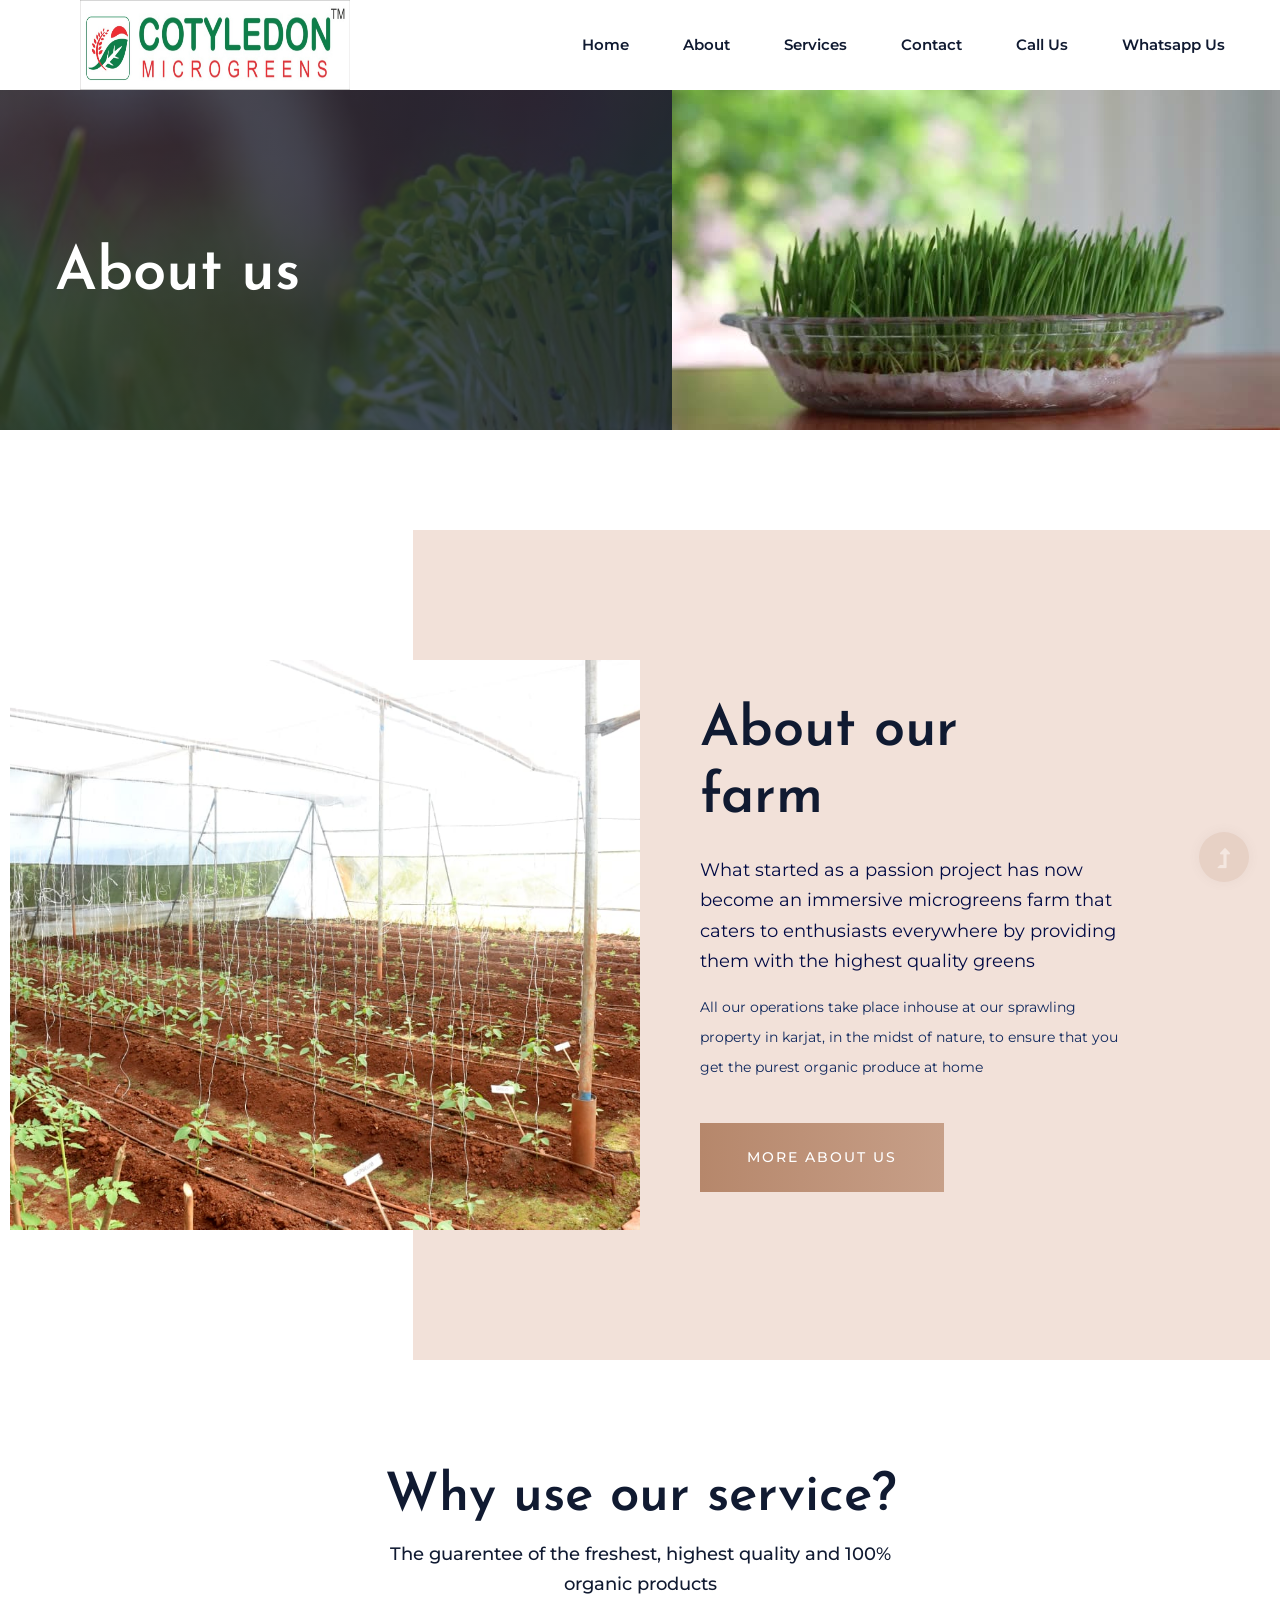
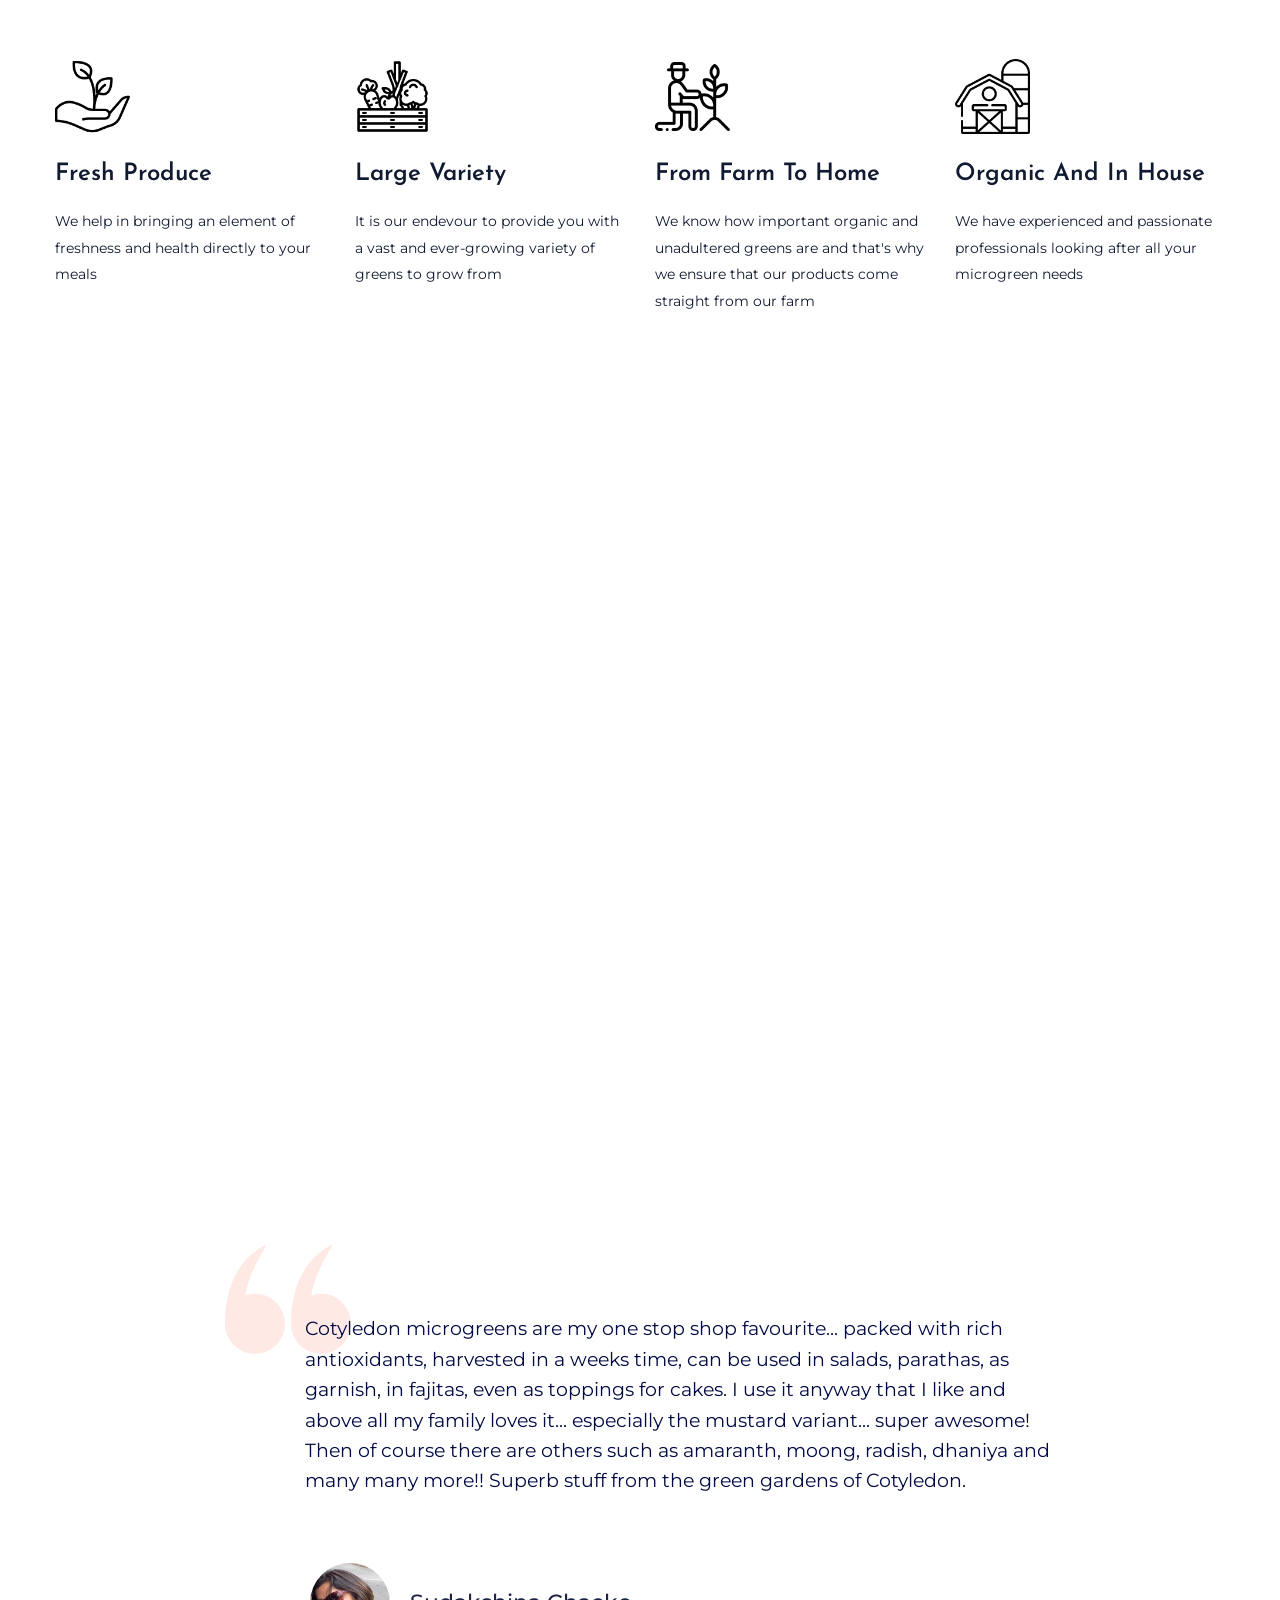
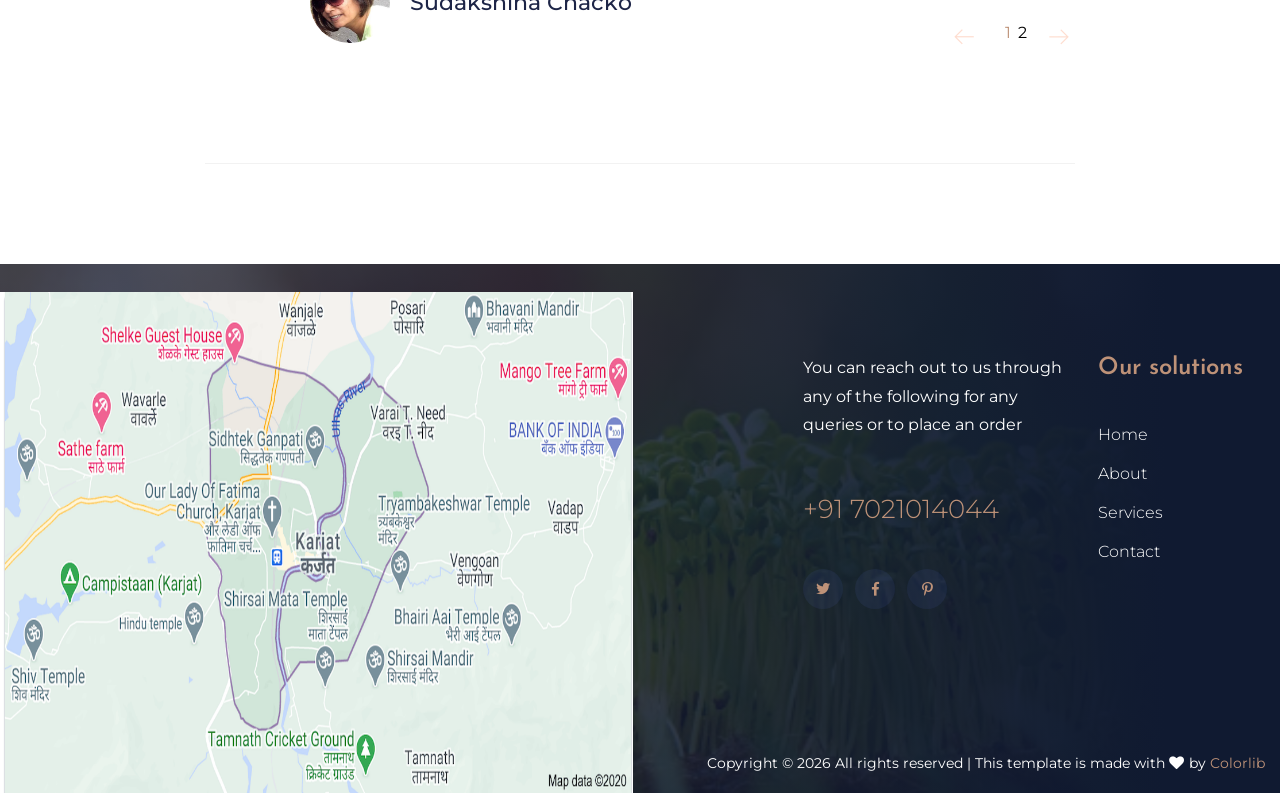
==== commit a9bcbaa1: "First version navbar edit" ====
--- a/about.html
+++ b/about.html
@@ -65,6 +65,13 @@
                     <li><a href="index.html">Home</a></li>
                     <li><a href="about.html">About</a></li>
                     <li><a href="services.html">Services</a></li>
+                    <li><a href="contact.html">Contact</a></li>
+                    <li><a href="tel:7021014044">Call Us</a></li>
+                    <li>
+                      <a href="https://api.whatsapp.com/send?phone=7021014044"
+                        >Whatsapp Us</a
+                      >
+                    </li>
                     <!-- <li>
                       <a href="blog.html">Blog</a>
                       <ul class="submenu">
@@ -73,21 +80,16 @@
                         <li><a href="elements.html">Elements</a></li>
                       </ul>
                     </li>-->
-                    <li><a href="contact.html">Contact</a></li>
                   </ul>
                 </nav>
               </div>
               <!-- left Btn -->
+              <!--<div class="header-right-btn f-right d-none d-lg-block ml-30">
+                <a href="tel:7021014044" class="header-btn">Call Us</a>
+              </div>
               <div class="header-right-btn f-right d-none d-lg-block ml-30">
-                <a href="tel:7021014044" class="header-btn">Call Us</a>
-              </div>
-              <div class="header-right-btn f-right d-none d-lg-block ml-30">
-                <a
-                  href="https://api.whatsapp.com/send?phone=7021014044"
-                  class="header-btn"
-                  >Whatsapp Us</a
-                >
-              </div>
+                <a href="https://api.whatsapp.com/send?phone=7021014044"class="header-btn">Whatsapp Us</a>
+              </div>-->
             </div>
             <!-- Mobile Menu -->
             <div class="col-12">
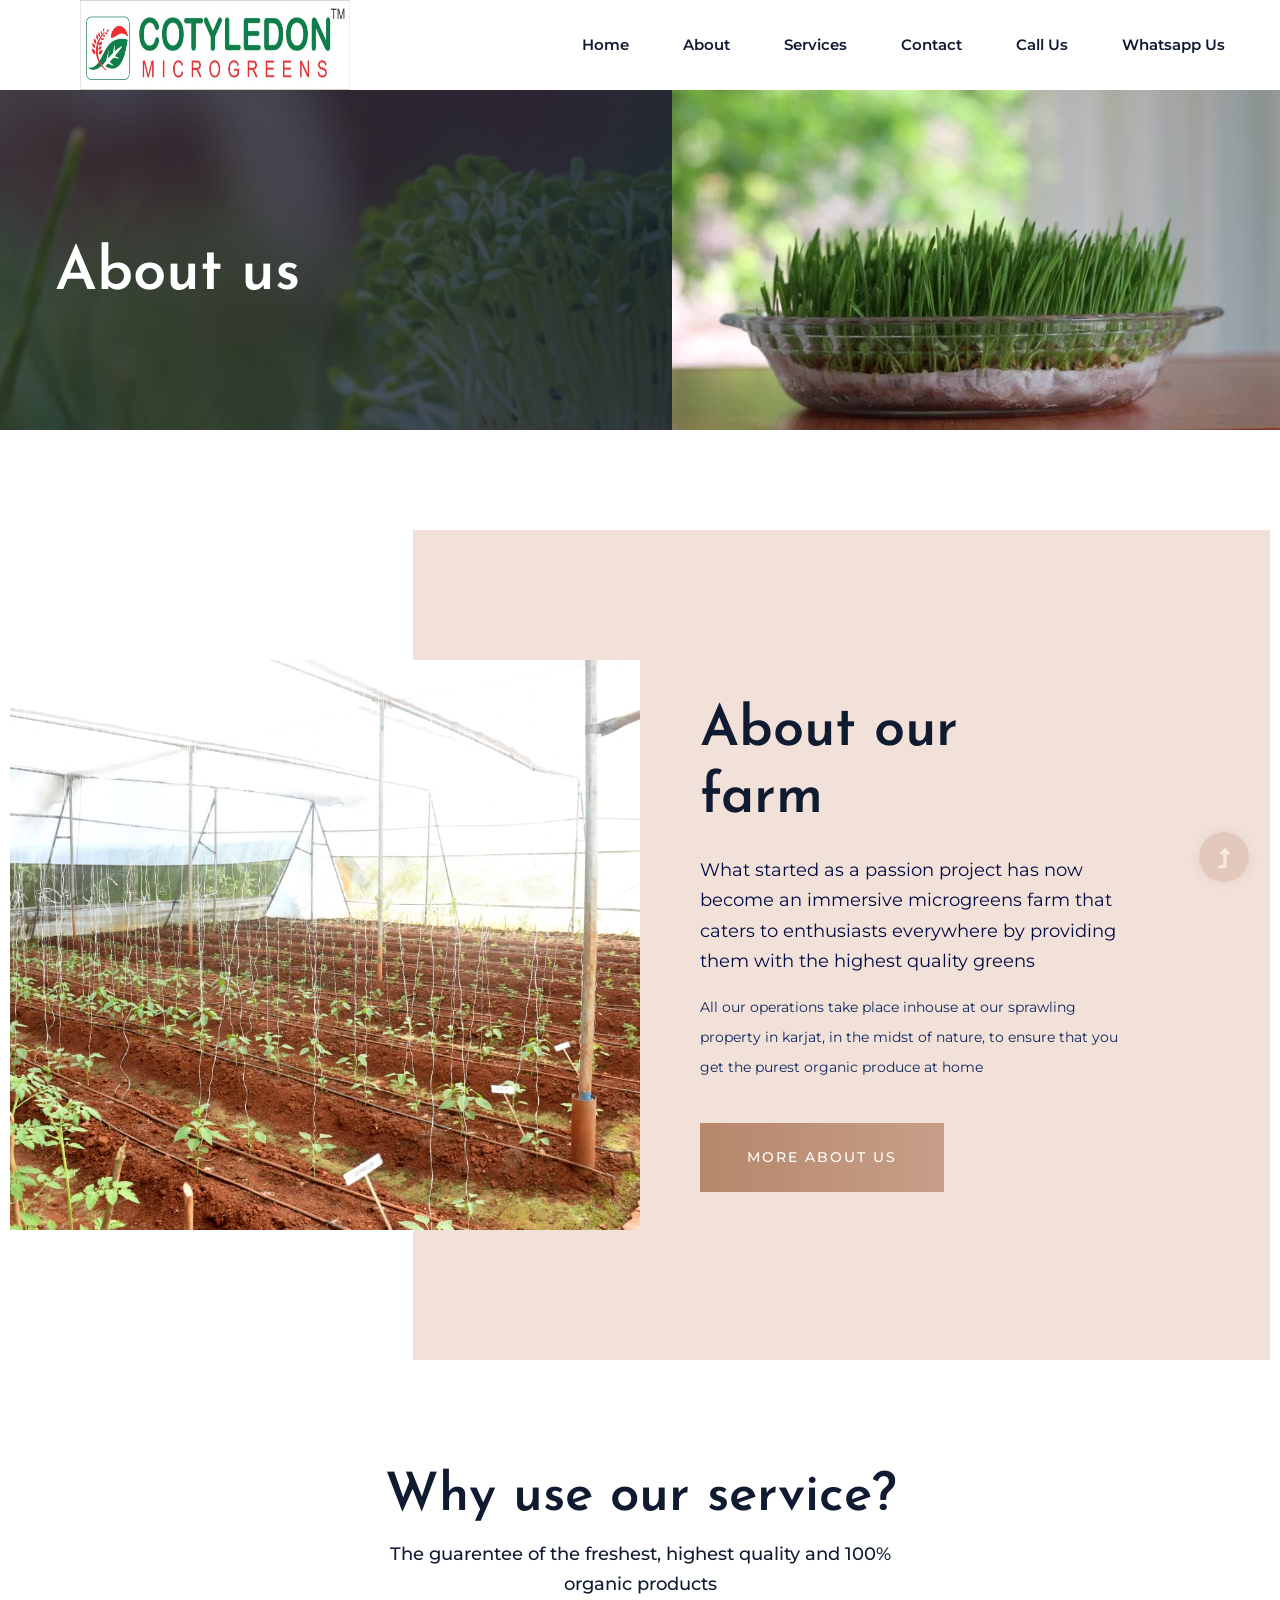
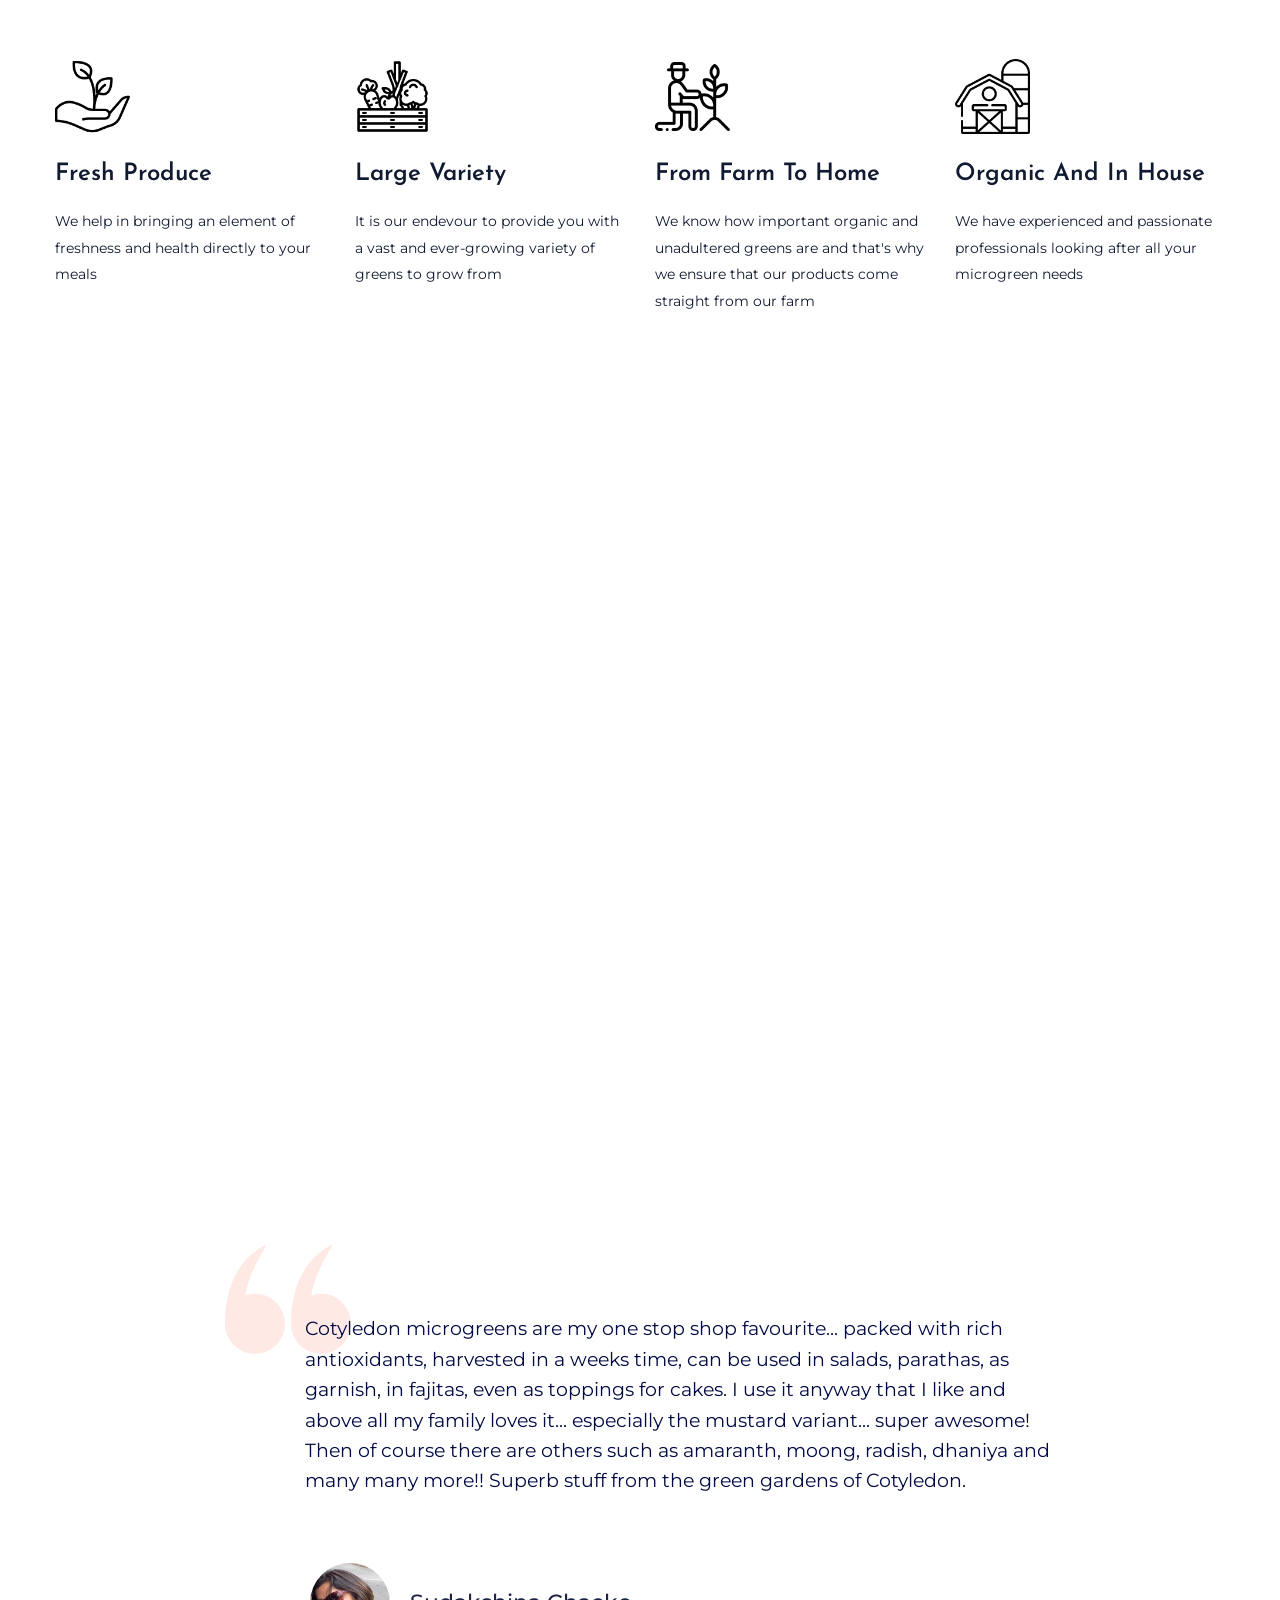
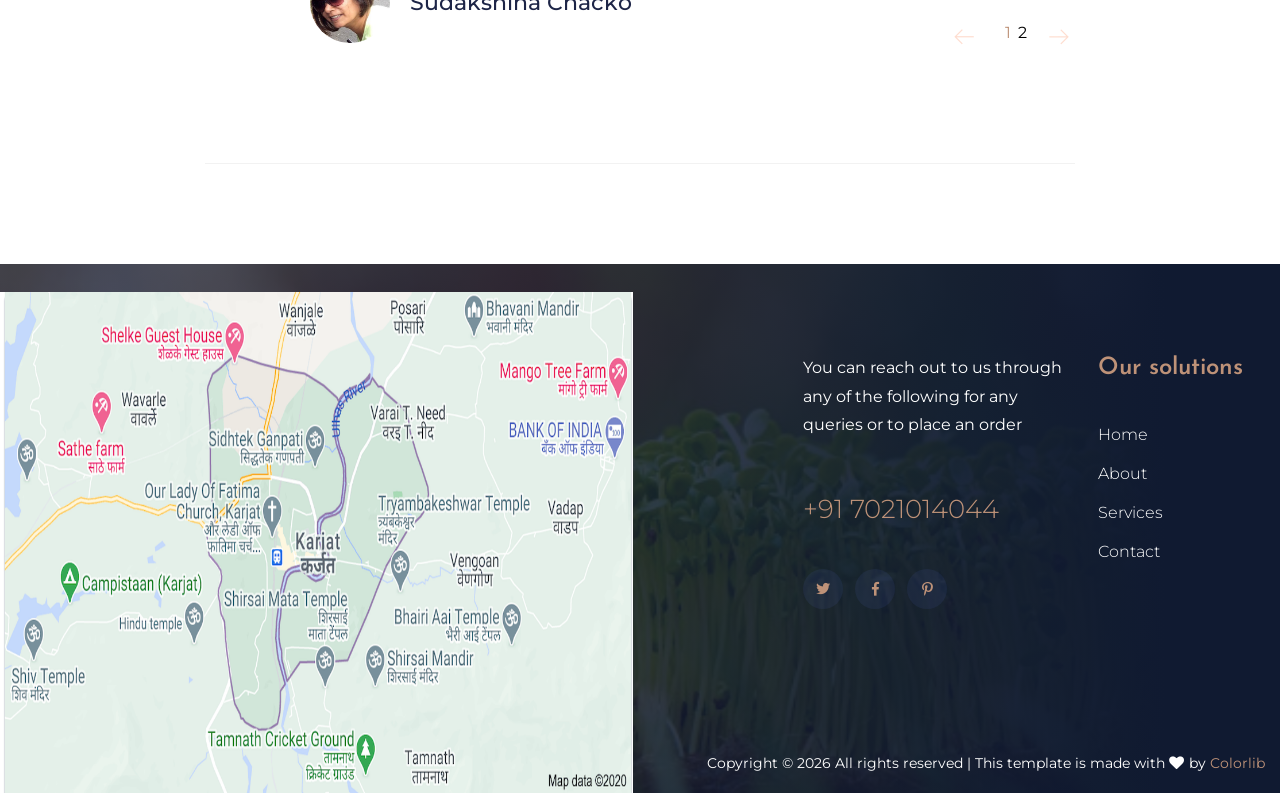
==== commit 94025241: "First version whatsapp edit" ====
--- a/about.html
+++ b/about.html
@@ -68,7 +68,8 @@
                     <li><a href="contact.html">Contact</a></li>
                     <li><a href="tel:7021014044">Call Us</a></li>
                     <li>
-                      <a href="https://api.whatsapp.com/send?phone=7021014044"
+                      <a
+                        href="https://api.whatsapp.com/send?phone=+917021014044"
                         >Whatsapp Us</a
                       >
                     </li>
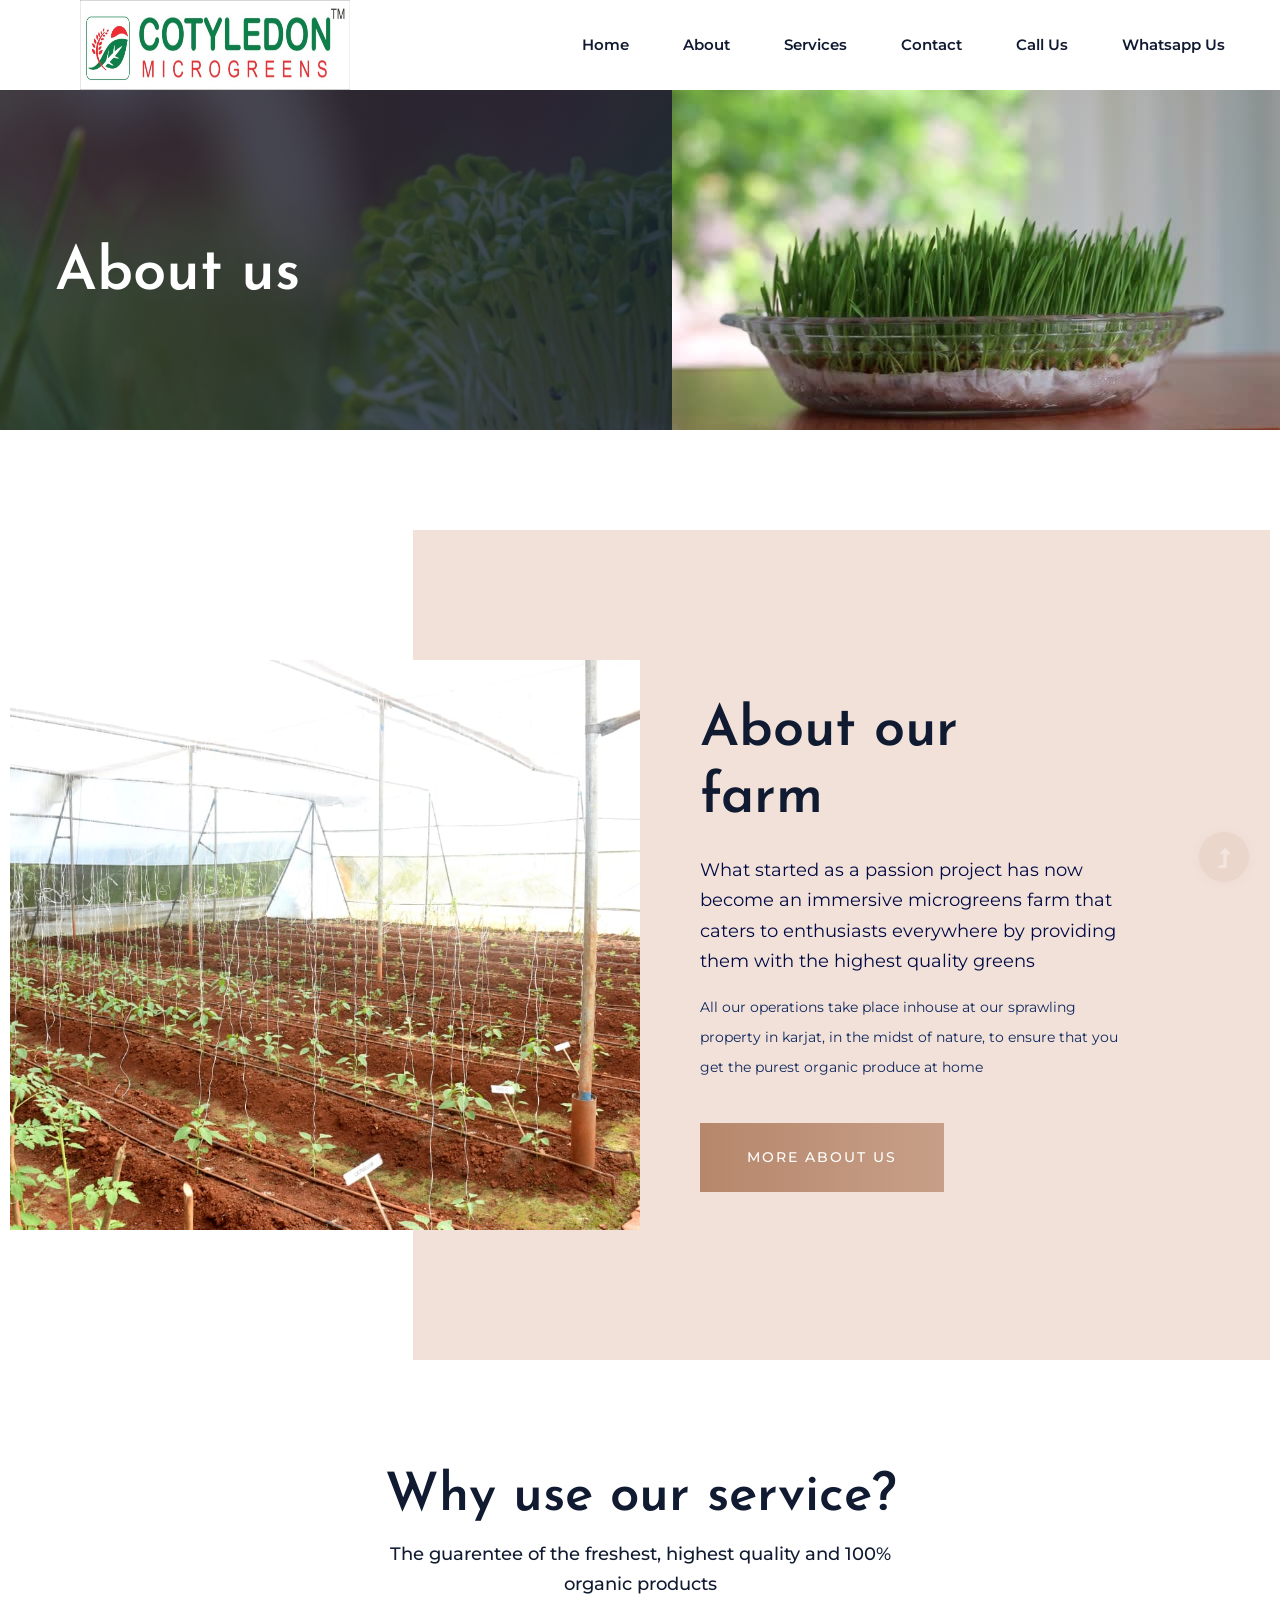
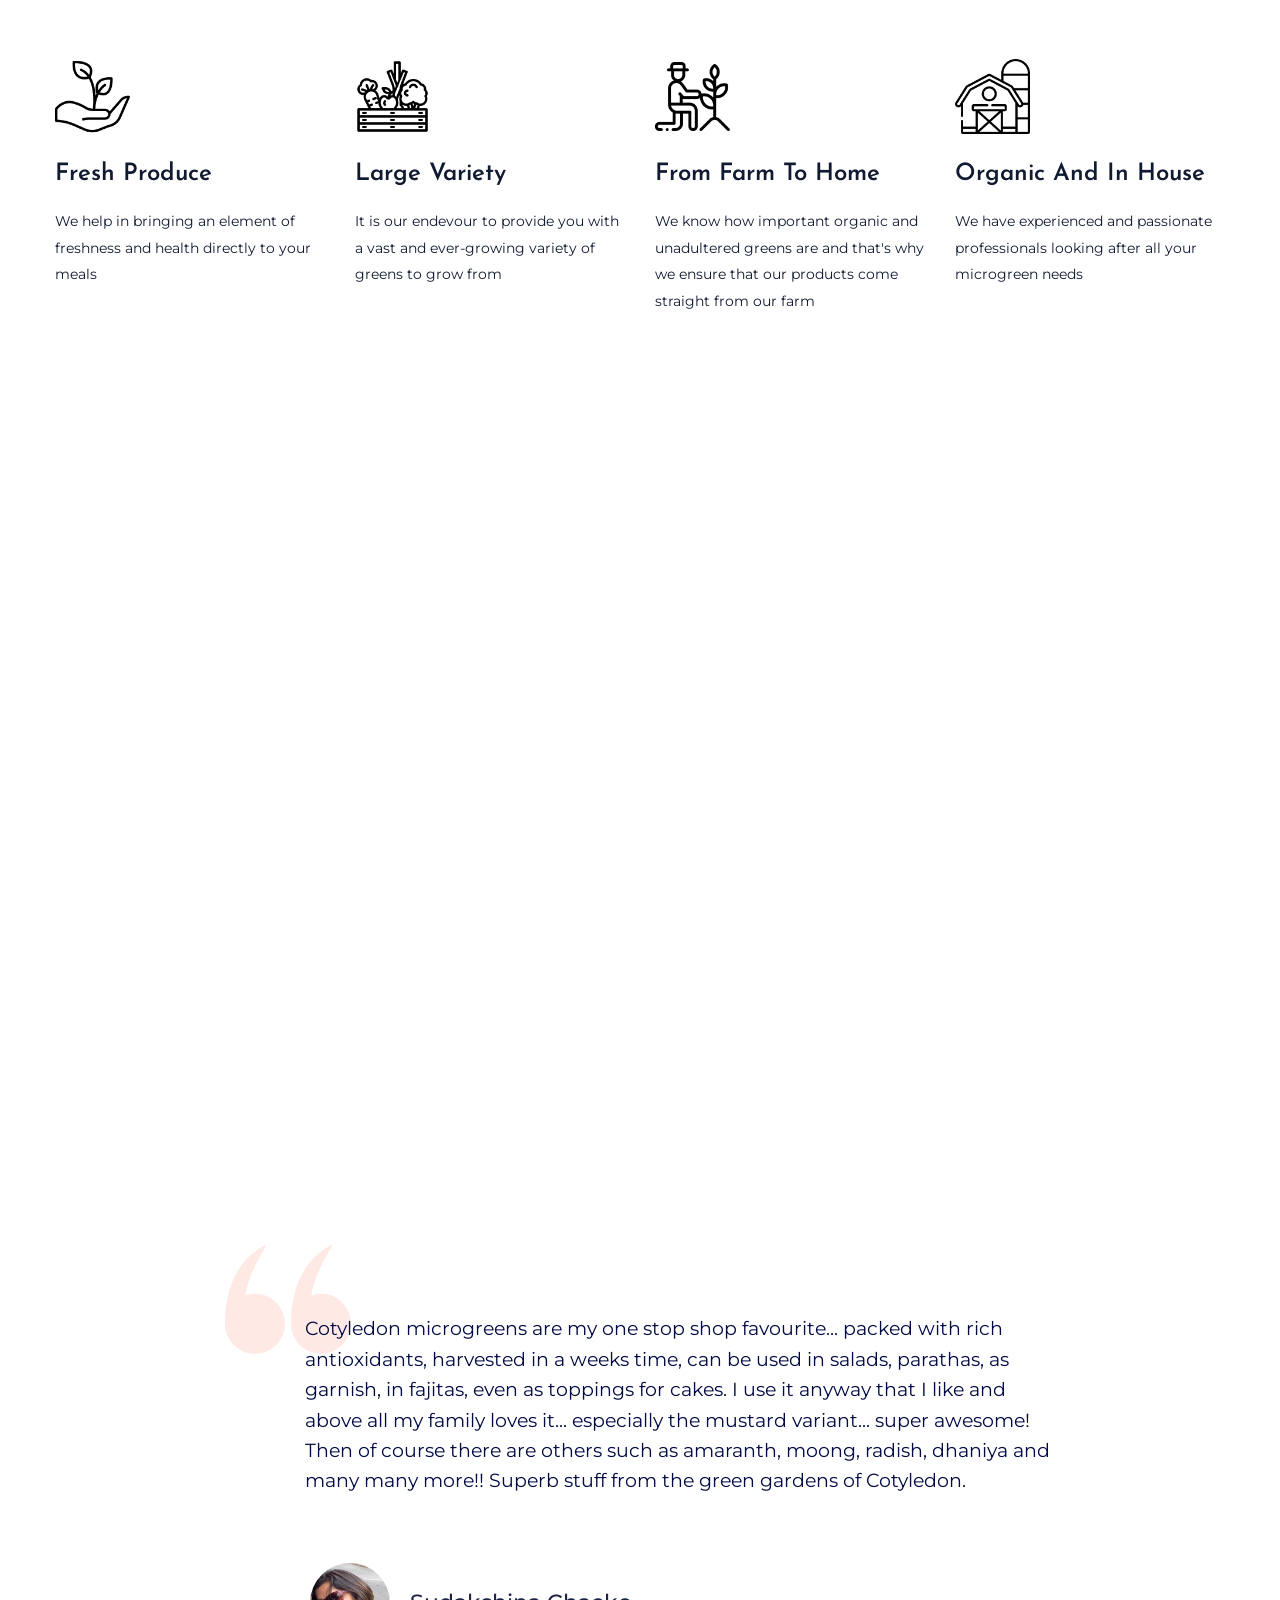
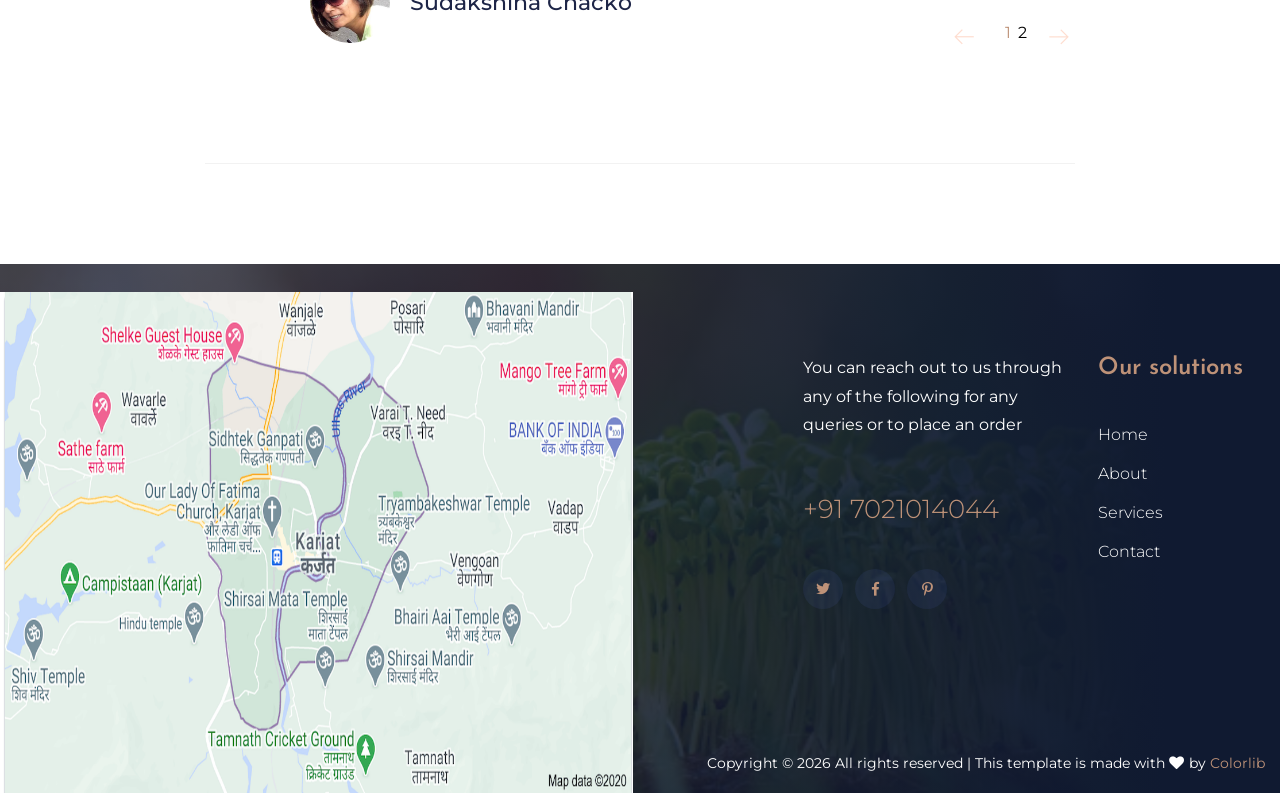
==== commit e9e514a0: "updated bottom" ====
--- a/about.html
+++ b/about.html
@@ -440,6 +440,7 @@
                 <div class="single-footer-caption mb-50">
                   <div class="single-footer-caption mb-30">
                     <!-- logo -->
+
                     <div class="footer-tittle">
                       <div class="footer-pera">
                         <p>
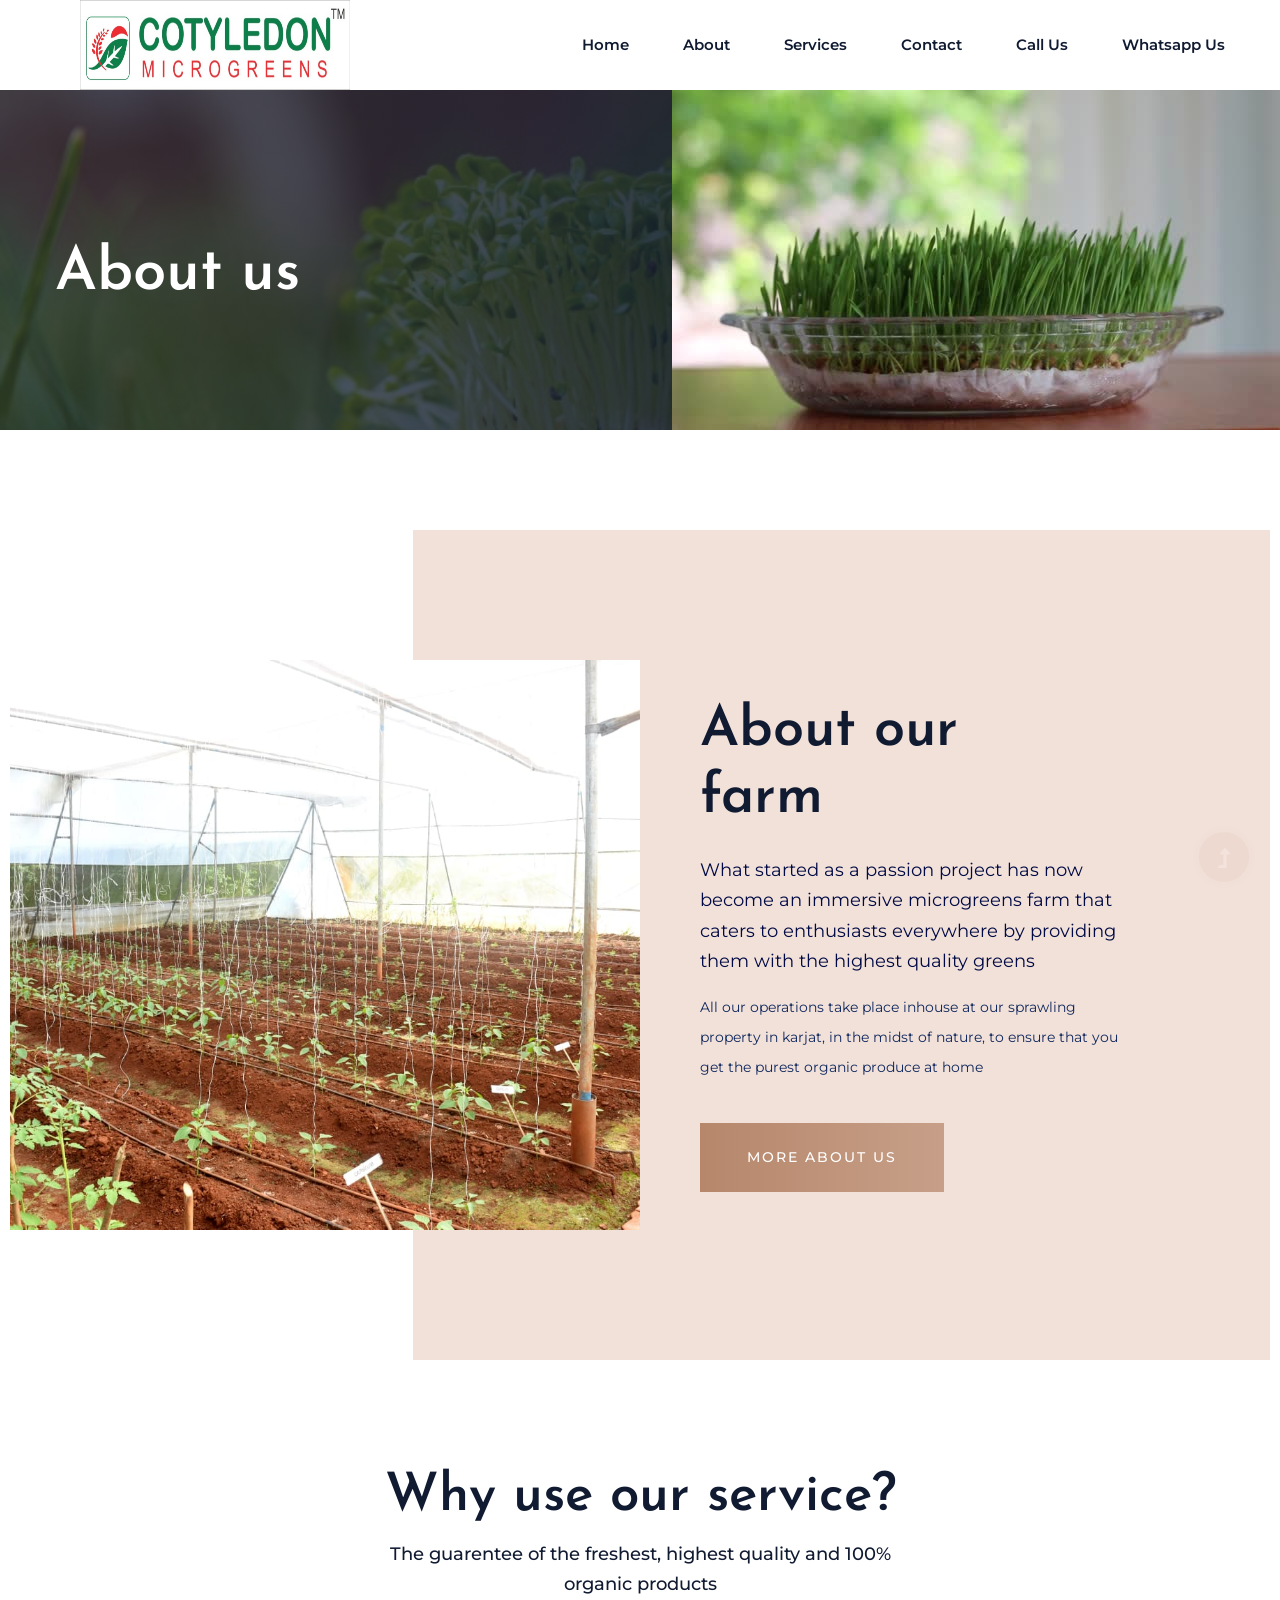
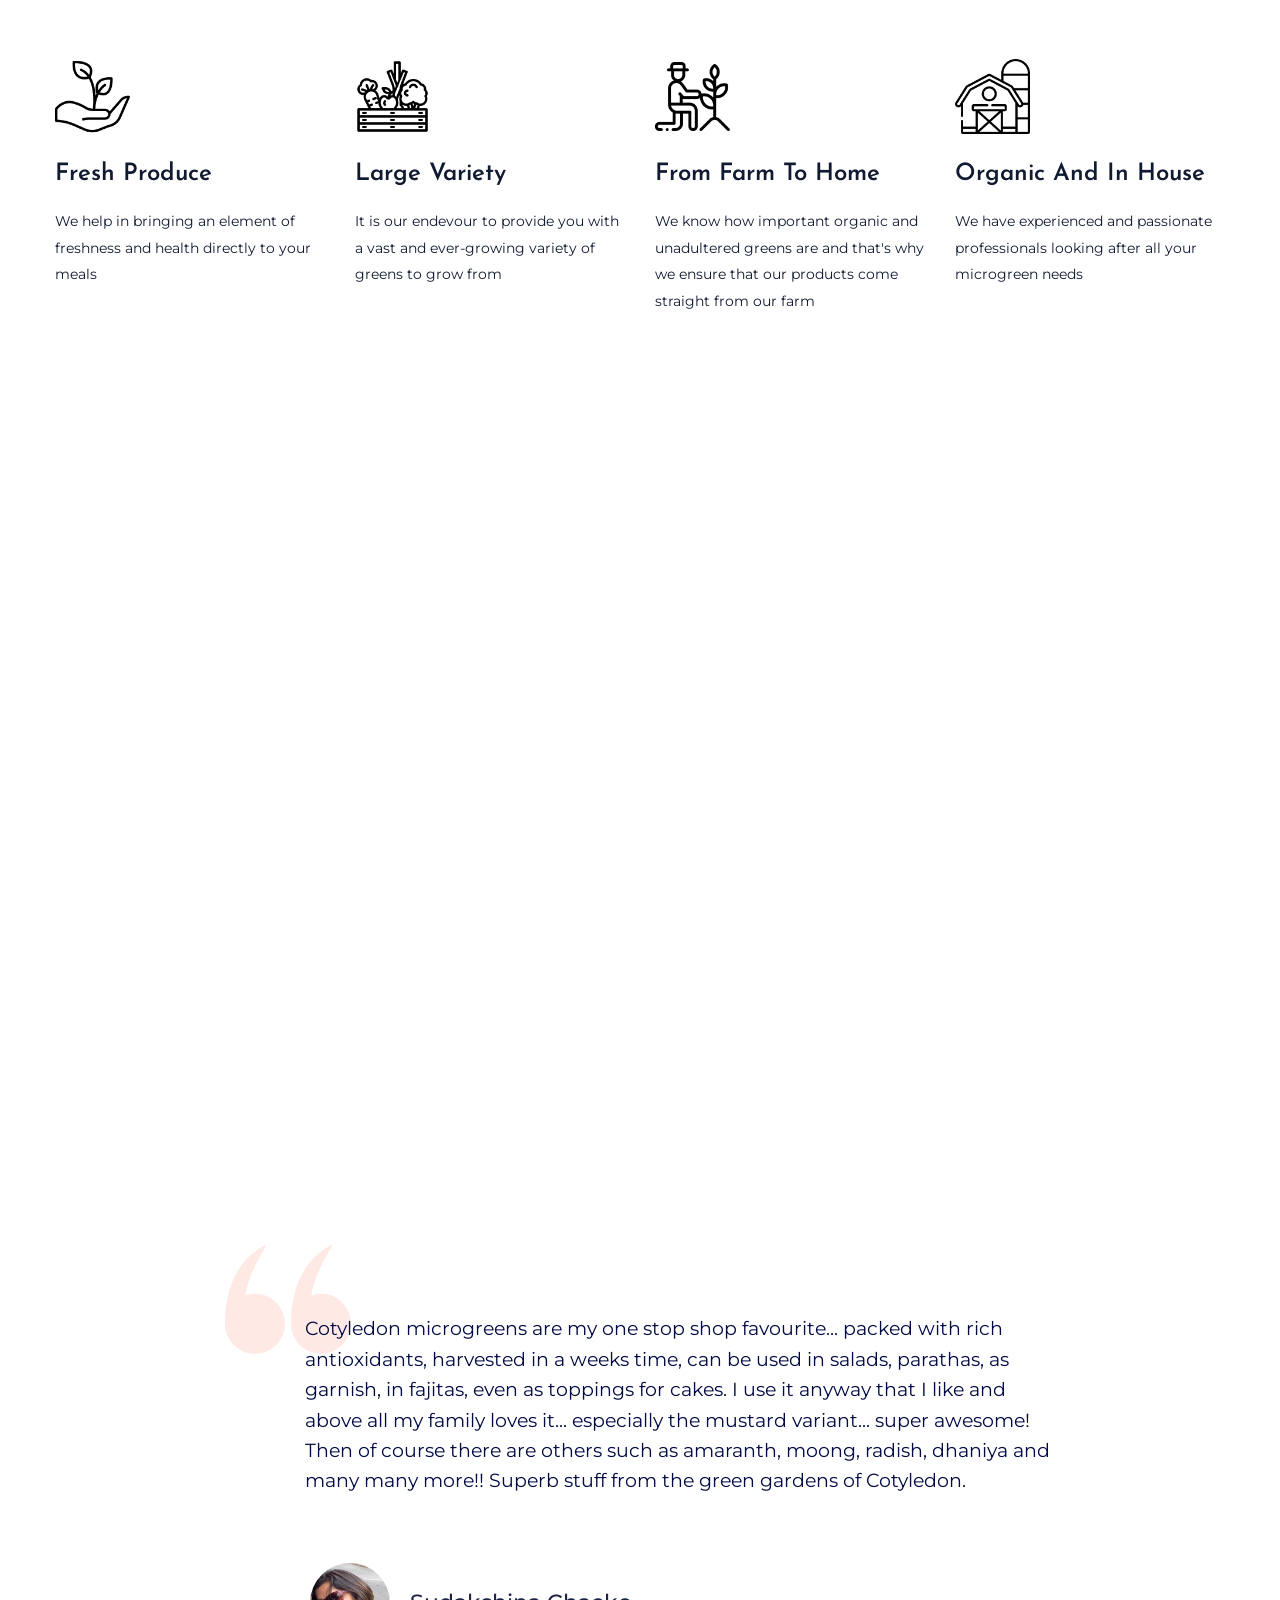
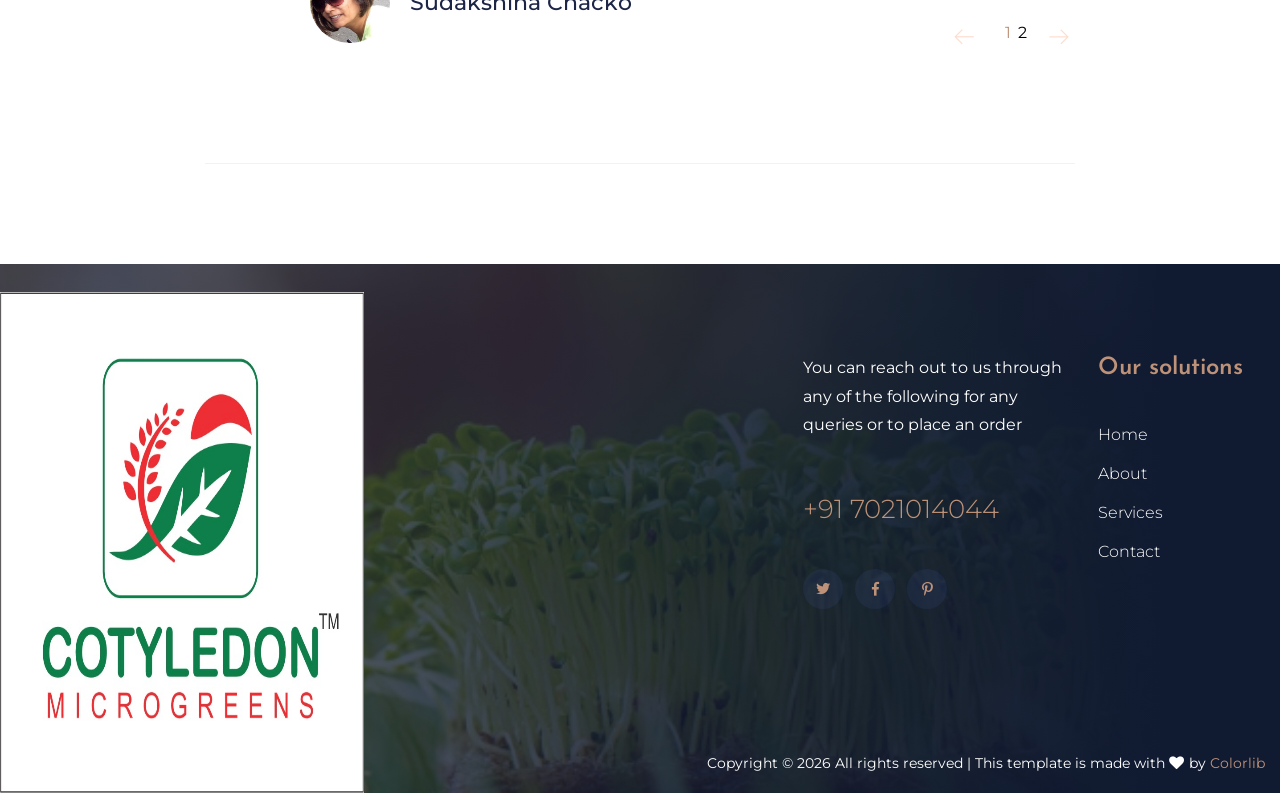
==== commit c318b9f5: "first version footer change" ====
--- a/about.html
+++ b/about.html
@@ -510,8 +510,13 @@
         </div>
         <!-- Footer End-->
         <!-- Map -->
-        <div class="map-area">
-          <img src="assets/img/gallery/karjat.png" width="200" alt="" />
+        <div class="map-area hero-img">
+          <img
+            src="assets/img/logo/logocot.png"
+            width="300"
+            height="300"
+            alt=""
+          />
         </div>
       </div>
     </footer>
